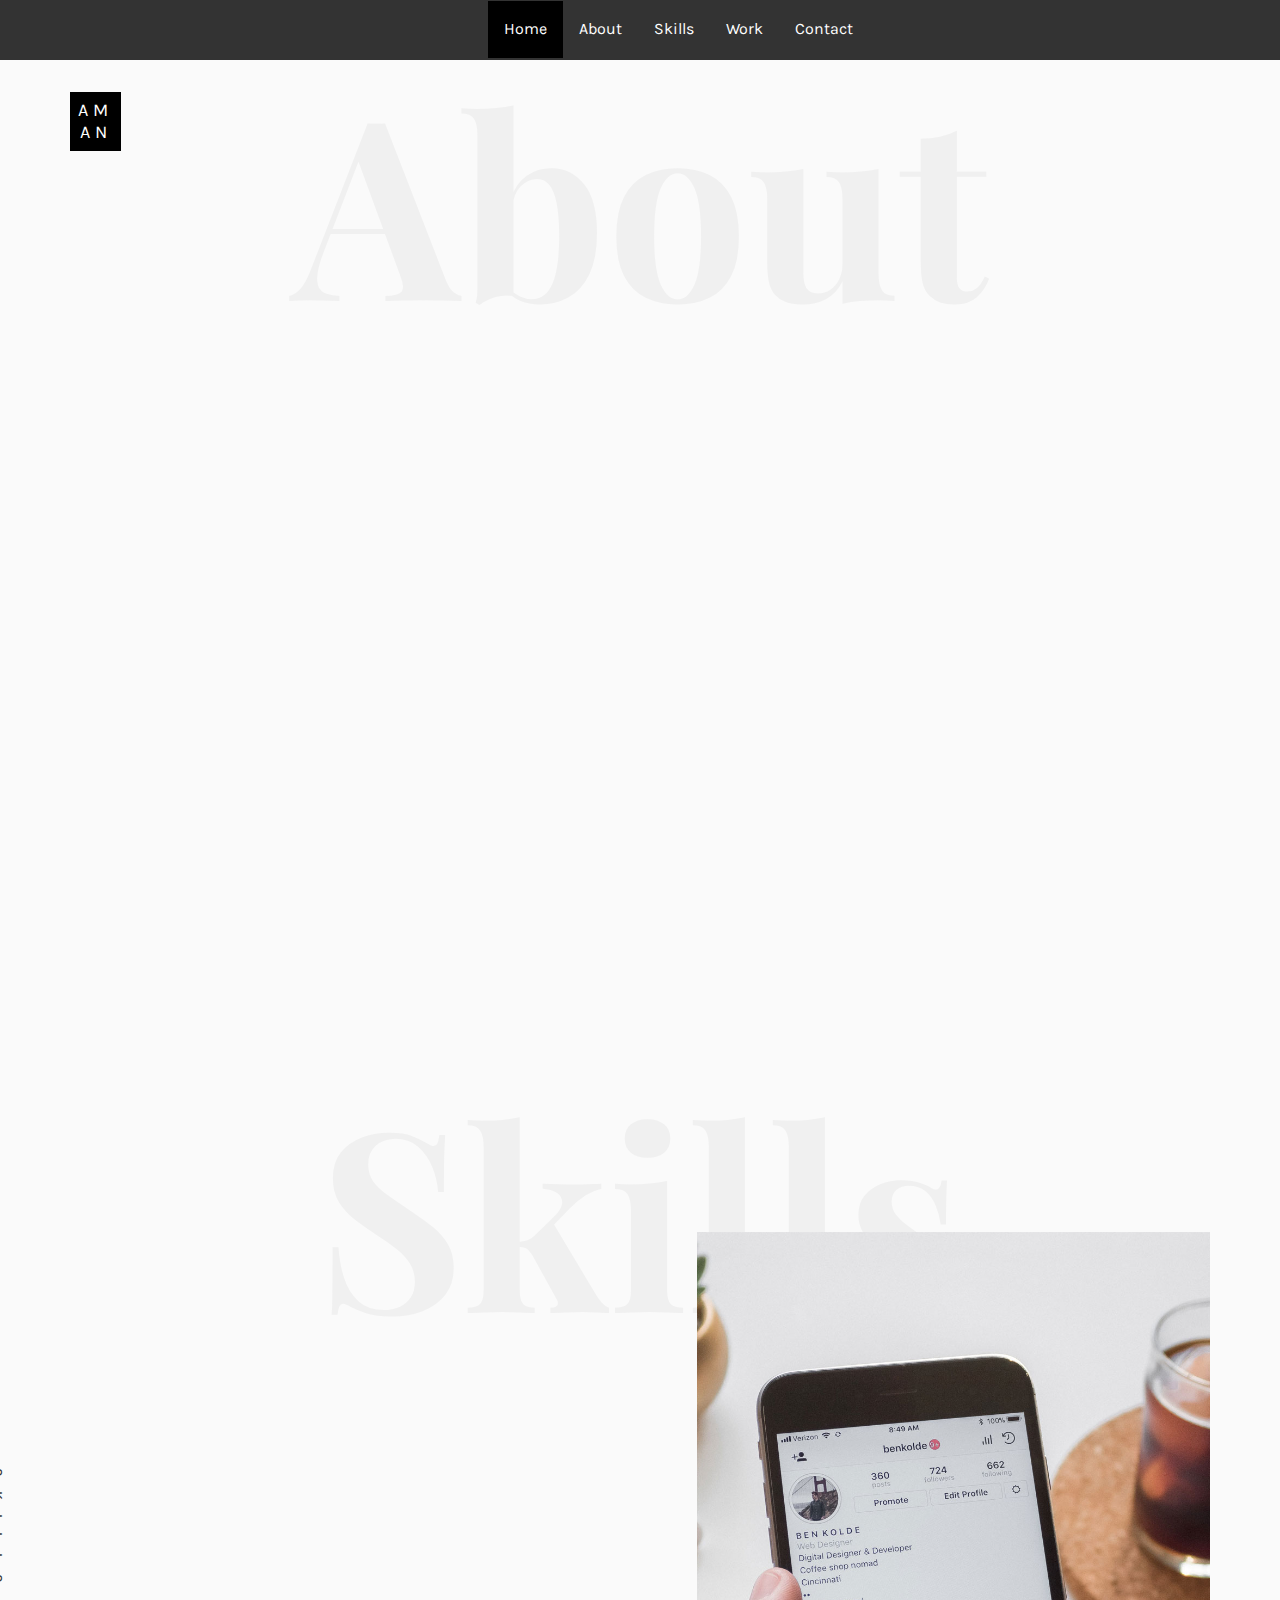
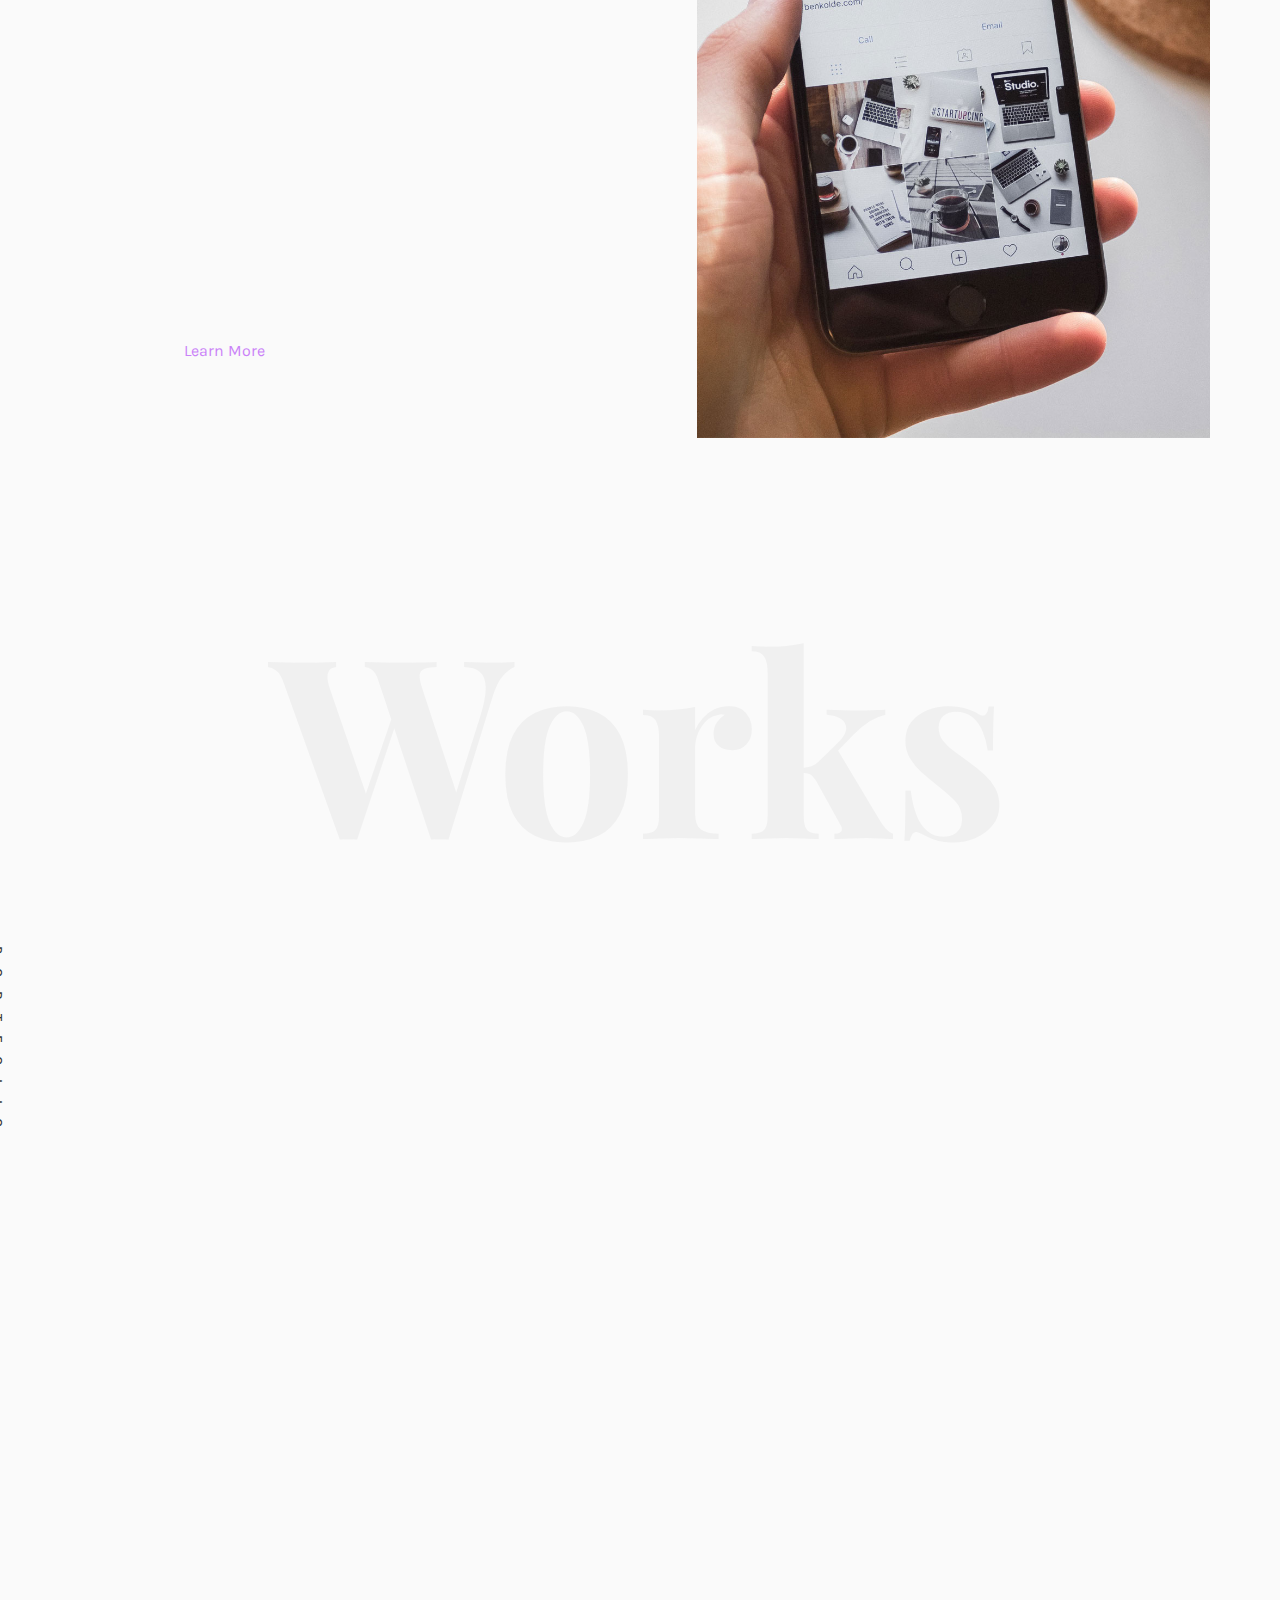
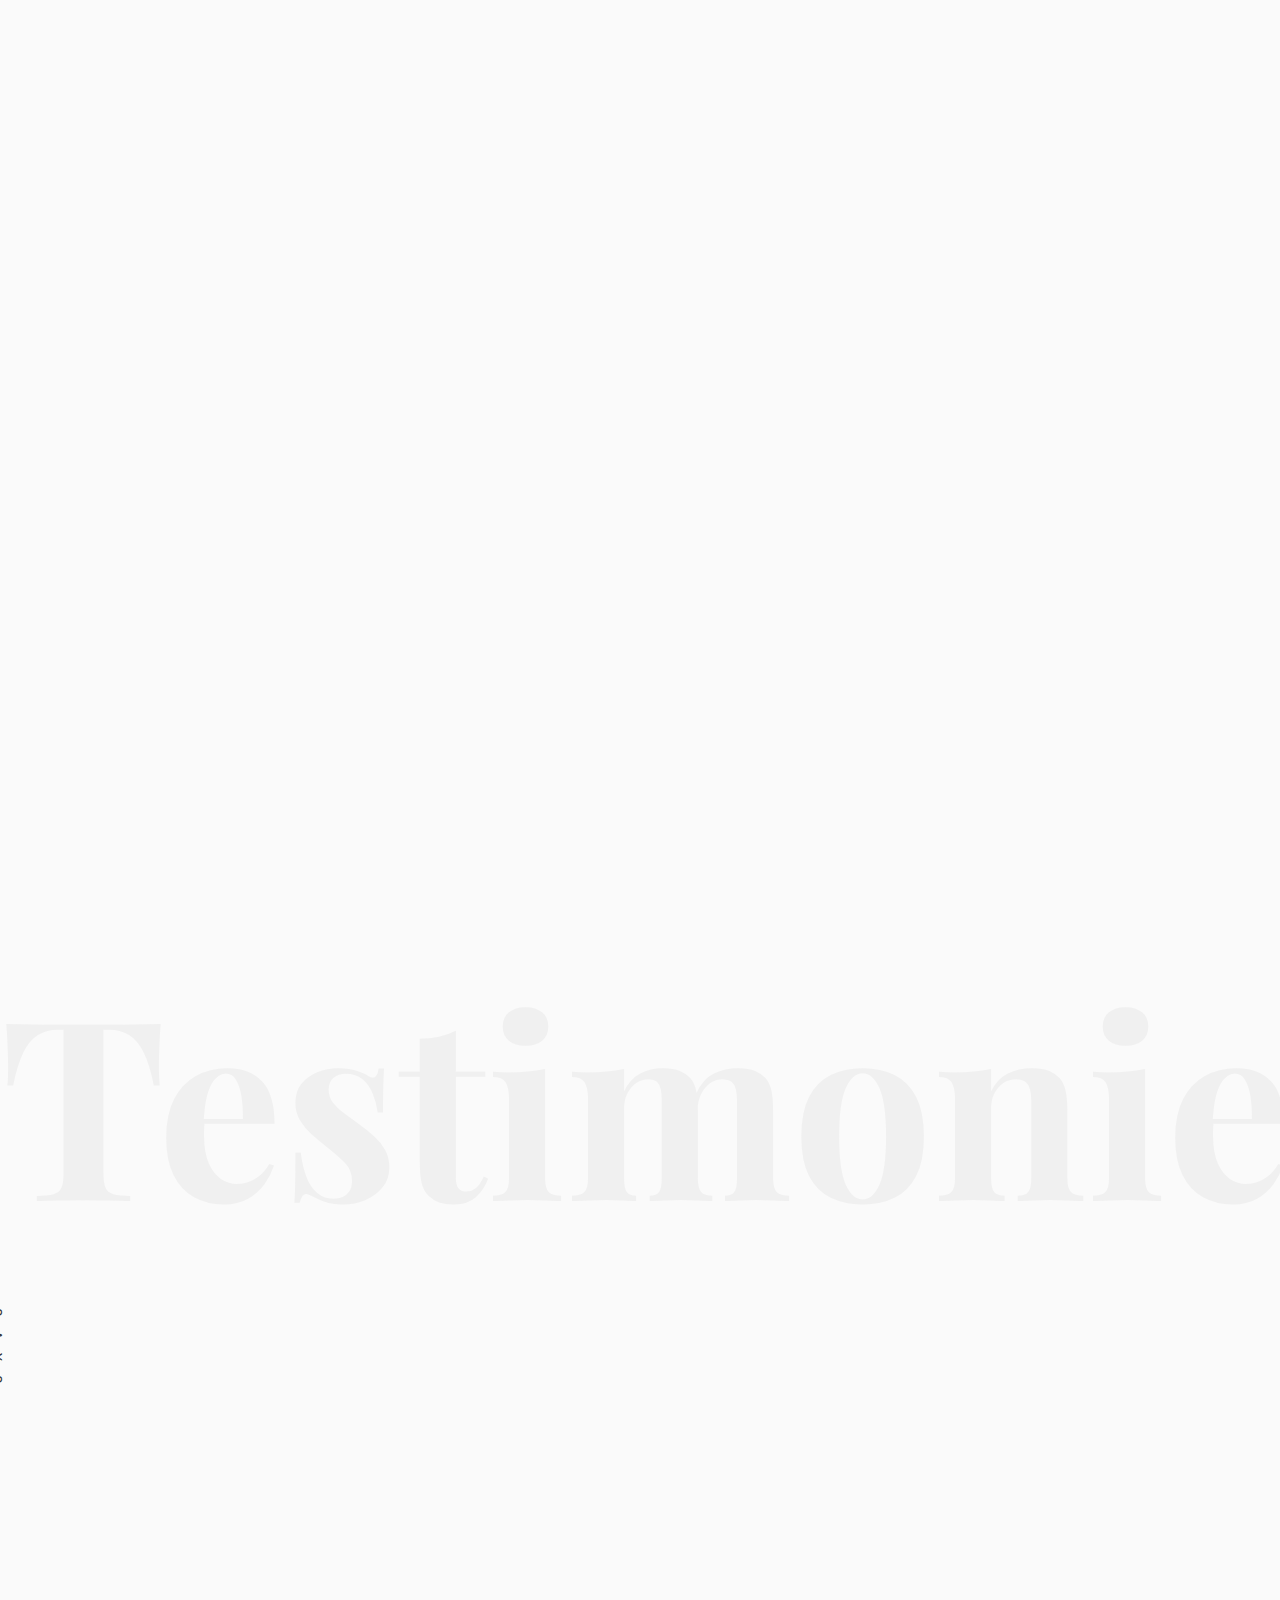
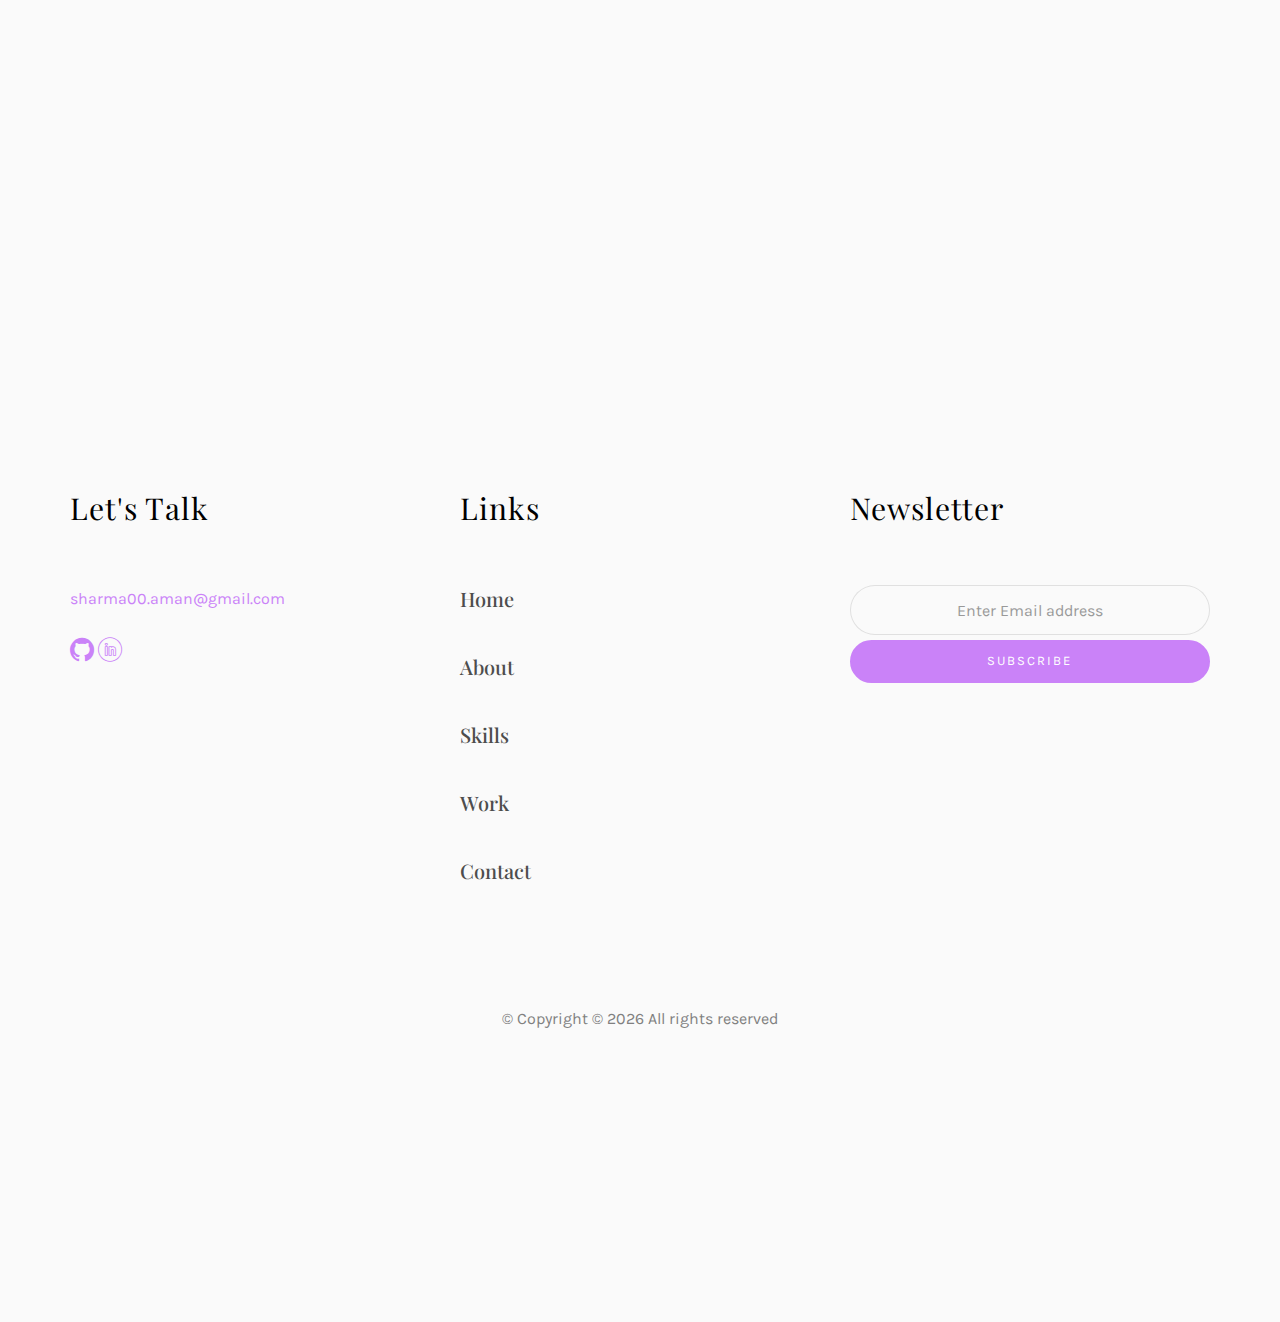
==== index.html @ b2b8a4a9 "Update index.html" ====
<!DOCTYPE HTML>
<html>

<head>
	<meta charset="utf-8">
	<meta http-equiv="X-UA-Compatible" content="IE=edge">
	<title>Amandeep Portfolio</title>
	<meta name="viewport" content="width=device-width, initial-scale=1">
	<meta name="description" content="" />
	<meta name="keywords" content="" />
	<meta name="author" content="" />

	<!-- Facebook and Twitter integration -->
	<meta property="og:title" content="" />
	<meta property="og:image" content="" />
	<meta property="og:url" content="" />
	<meta property="og:site_name" content="" />
	<meta property="og:description" content="" />
	<meta name="twitter:title" content="" />
	<meta name="twitter:image" content="" />
	<meta name="twitter:url" content="" />
	<meta name="twitter:card" content="" />

	<!-- Place favicon.ico and apple-touch-icon.png in the root directory -->
	<link rel="shortcut icon" href="favicon.ico">

	<link href="https://fonts.googleapis.com/css?family=Karla:400,700" rel="stylesheet">
	<link href="https://fonts.googleapis.com/css?family=Playfair+Display:400,400i,700" rel="stylesheet">

	<!-- Animate.css -->
	<link rel="stylesheet" href="css/animate.css">
	<!-- Icomoon Icon Fonts-->
	<link rel="stylesheet" href="css/icomoon.css">
	<!-- Bootstrap  -->
	<link rel="stylesheet" href="css/bootstrap.css">
	<!-- Owl Carousel -->
	<link rel="stylesheet" href="css/owl.carousel.min.css">
	<link rel="stylesheet" href="css/owl.theme.default.min.css">
	<!-- Magnific Popup -->
	<link rel="stylesheet" href="css/magnific-popup.css">

	<link rel="stylesheet" href="css/style.css">


	<!-- Modernizr JS -->
	<script src="js/modernizr-2.6.2.min.js"></script>
	<!-- FOR IE9 below -->
	<!--[if lt IE 9]>
	<script src="js/respond.min.js"></script>
	<![endif]-->

</head>

<body>

	<nav>
		<div>
			<div class="colorlib-table">
				<div class="row">
					<div class="col-md-12 navbar">
						<ul class="navigation">
							<li class="active-menu"><a href="index.html">Home</a></li>
							<li><a href="about.html">About</a></li>
							<li><a href="services.html">Skills</a></li>
							<li><a href="work.html">Work</a></li>
							<li><a href="contact.html">Contact</a></li>
						</ul>
					</div>
				</div>
			</div>
		</div>
	</nav>
	<div id="colorlib-main-nav" role="navigation">
		<a href="#" class="js-colorlib-nav-toggle colorlib-nav-toggle active"><i></i></a>
		<div class="js-fullheight colorlib-table">
			<div class="colorlib-table-cell js-fullheight">

				<div class="row">
					<div class="col-md-12">
						<ul>
							<li class="active"><a href="index.html">Home</a></li>
							<li><a href="#colorlib-about">About</a></li>
							<li><a href="#colorlib-services">Skills</a></li>
							<li><a href="work.html">Work</a></li>
							<li><a href="contact.html">Contact</a></li>
						</ul>
					</div>
				</div>
				<div class="row">
					<div class="col-md-12">
						<h2 class="head-title">Works</h2>
						<a href="images/work-1.jpg" class="gallery image-popup-link text-center"
							style="background-image: url(images/work-1.jpg);">
							<span><i class="icon-search3"></i></span>
						</a>
						<a href="images/work-2.jpg" class="gallery image-popup-link text-center"
							style="background-image: url(images/work-2.jpg);">
							<span><i class="icon-search3"></i></span>
						</a>
						<a href="images/work-3.jpg" class="gallery image-popup-link text-center"
							style="background-image: url(images/work-3.jpg);">
							<span><i class="icon-search3"></i></span>
						</a>
						<a href="images/work-4.jpg" class="gallery image-popup-link text-center"
							style="background-image: url(images/work-4.jpg);">
							<span><i class="icon-search3"></i></span>
						</a>
					</div>
				</div>
			</div>
		</div>
	</div>

	<div id="colorlib-page">
		<header>
			<div class="container">
				<div class="row">
					<div class="col-md-12">
						<div class="colorlib-navbar-brand">
							<a class="colorlib-logo logo" href="index.html"><span>Am</span><span>an</span></a>
						</div>
						<a href="#" class="js-colorlib-nav-toggle colorlib-nav-toggle burger"><i></i></a>
					</div>
				</div>
			</div>
		</header>
		<div id="colorlib-about">
			<div class="container">
				<div class="row text-center">
					<h2 class="bold">About</h2>
				</div>
				<div class="row">
					<div class="col-md-5 animate-box">
						<div class="owl-carousel3">
							<div class="item">
								<img class="img-responsive about-img" src="images/about.jpg"
									alt="html5 bootstrap template by colorlib.com">
							</div>
							<div class="item">
								<img class="img-responsive about-img" src="images/about-2.JPG"
									alt="html5 bootstrap template by colorlib.com">
							</div>
						</div>
					</div>
					<div class="col-md-6 col-md-push-1 animate-box">
						<div class="about-desc">
							<div class="owl-carousel3">
								<div class="item">
									<h2><span>Amandeep</span><span>Sharma</span></h2>
								</div>
								<div class="item">
									<h2><span>I'm</span><span>A Web Developer</span></h2>
								</div>
							</div>
							<div class="desc">
								<div class="rotate">
									<h2 class="heading">About</h2>
								</div>
								<p>Adaptive and experienced PHP Web Developer with a Diploma in Programming and Web
									Technology
									and Master’s degree in Computer Engineering and looking to enhance my professional
									experience
									with an IT company specializing in web development. Armed with a deep sense of
									responsibility
									and brave to take challenges. Always eager to learn new technologies and skills.
								</p>
								<p class="colorlib-social-icons">
									<a href="https://github.com/amandeepsharma28/"><i class="icon-github"></i></a>
									<a href="https://www.linkedin.com/in/amandeep-sharma-875b0b51/"><i
											class="icon-linkedin4"></i></a>
								</p>
								<p><a href="contact.html" class="btn btn-primary btn-outline">Contact Me!</a> <a
										href="images/Resume_Amandeep_Sharma_Portfolio_2.pdf"
										download="images/Resume_Amandeep_Sharma_Portfolio_2.pdf"
										class="btn btn-primary btn-outline">Download Resume!</a></p>
							</div>
							<div class="col-md-8 col-md-offset-2">
                                <div class="desc">
                                    <p class="read"><a href="about.html">Learn More</a>
                                    </p>
                                </div>
                            </div>
						</div>
					</div>
				</div>
			</div>
		</div>
		<div id="colorlib-services">
			<div class="container">
				<div class="row text-center">
					<h2 class="bold">Skills</h2>
				</div>
				<div class="row">
					<div class="col-md-12">
						<div class="services-flex">
							<div class="one-third">
								<div class="row">
									<div class="col-md-12 col-md-offset-0 animate-box intro-heading">
										<span>My Skills</span>
										<h2>Here Are Some of My Skills</h2>
									</div>
								</div>
								<div class="row">
									<div class="col-md-12">
										<div class="rotate">
											<h2 class="heading">Skills</h2>
										</div>
									</div>
									<div class="col-md-6">
										<div class="services animate-box">
											<h3>1 - Back End Development</h3>
											<ul>
												<li>PHP</li>
												<li>C#</li>
												<li>Java</li>
												<li>C++</li>
												<li>C</li>
											</ul>
										</div>
										<div class="services animate-box">
											<h3>3 - Restful API's</h3>
											<ul>
												<li>Node.js</li>
												<li>Spring Boot</li>
											</ul>
										</div>
									</div>
									<div class="col-md-6">
										<div class="services animate-box">
											<h3>2 - Front End Development</h3>
											<ul>
												<li>HTML5 / CSS3</li>
												<li>JS &amp; Jquery Startup</li>
												<li>AJAX</li>
												<li>React.js</li>
											</ul>

										</div>
										<div class="services animate-box">
											<h3>4 - Databases</h3>
											<ul>
												<li>MySQL</li>
												<li>Postgres</li>
												<li>PHPMyAdmin</li>
											</ul>
										</div>
									</div>
								</div>
								<div class="col-md-8 col-md-offset-2">
                                <div class="desc">
                                    <p class="read"><a href="services.html">Learn More</a>
                                    </p>
                                </div>
                            </div>
							</div>
							<div class="one-forth services-img"
								style="background-image: url(images/services-img-1.jpg);">
							</div>
						</div>
					</div>
				</div>
			</div>
		</div>

		<div id="colorlib-work">
			<div class="container">
				<div class="row text-center">
					<h2 class="bold">Works</h2>
				</div>
				<div class="row">
					<div class="col-md-12 col-md-offset-0 text-center animate-box intro-heading">
						<span>Portfolio</span>
						<h2>Done Projects</h2>
					</div>
				</div>
				<div class="row">
					<div class="col-md-12">
						<div class="rotate">
							<h2 class="heading">Portfolio</h2>
						</div>
					</div>
				</div>
				<div class="row">
					<div class="col-md-4">
						<div class="work-entry animate-box">
							<div style="height: 140px;">
								<span>Project 1</span>
								<h2 class="heading">Dating Site (PHP+JavaScript)</h2>
							</div>
							<a href="work1.html" class="work-img" style="background-image: url(images/work-1.jpg);">
							</a>
							<div class="col-md-12 col-md-offset-0">
								<div class="desc">
									<p>Soulmate is a Dating Site developed with PHP, JavaScript, HTML5 and CSS3 where a user can register to find a friend. PHPMyAdmin has been used to store the information of members. </p>
									<p class="read"><a href="work1.html">View details</a></p>
								</div>
							</div>
						</div>
					</div>
					<div class="col-md-4">
						<div class="work-entry animate-box">
							<div style="height: 140px;">
								<span>Project 2</span>
								<h2 class="heading">Pharmacy Management System (React.js+Spring Boot)</h2>
							</div>
							<a href="work2.html" class="work-img" style="background-image: url(images/work-2.jpg);">
							</a>
							<div class="col-md-12 col-md-offset-0">
								<div class="desc">
									<p>Pharmacy Management System is used to manage a pharmacy. It includes management
										of products, orders, users and generation of sales reports in a pharmacy. React.js was used to develop the front end of the system and Restful APIs was developed using Spring boot</p>
									<p class="read"><a href="work2.html">View Details</a></p>
								</div>
							</div>
						</div>
					</div>
					<div class="col-md-4">
						<div class="work-entry animate-box">
							<div style="height: 140px;">
								<span>Project 3</span>
								<h2 class="heading">Activity Tracker<br/>(React.js+Spring Boot)</h2>
							</div>
							<a href="work3.html" class="work-img" style="background-image: url(images/work-3.jpg);">
							</a>
							<div class="col-md-12 col-md-offset-0">
								<div class="desc">
									<p>Activity Tracker is developed with React.js(front end) and Spring Boot(Restful APIs).This project is used to track the daily activities of the user.</p>
									<p class="read"><a href="work3.html">View details</a></p>
								</div>
							</div>
						</div>
					</div>

				</div>
				<div class="row">
					<div class="col-md-4">
						<div class="work-entry animate-box">
							<div style="height: 140px;">
								<span>Project 4</span>
								<h2 class="heading">Weather Forecasting App <br/> (JavaScript)</h2>
							</div>
							<a href="work4.html" class="work-img" style="background-image: url(images/work-4.jpg);">
							</a>
							<div class="col-md-12 col-md-offset-0">
								<div class="desc">
									<p>Weather Report is a one page JavaScript application which displays the current weather and weather forecast for the
										next
										four days.</p>
									<p class="read"><a href="work4.html">View details</a></p>
								</div>
							</div>
						</div>
					</div>
					<div class="col-md-4">
						<div class="work-entry animate-box">
							<div style="height: 140px;">
								<span>Project 5</span>
								<h2 class="heading">Music app (React.js+Node.js)</h2>
							</div>
							<a href="work5.html" class="work-img" style="background-image: url(images/work-5.jpg);">
							</a>
							<div class="col-md-12 col-md-offset-0">
								<div class=" desc">
									<p>Rythmic is a React.js(front end) and Node.js(restful APIs) based musical application in which we can search the discogs database
										and
										add the tracks to our own playlist.</p>
									<p class="read"><a href="work5.html">View details</a></p>
								</div>
							</div>
						</div>
					</div>

				</div>

			</div>


			<div id="colorlib-testimony">
				<div class="container">
					<div class="row text-center">
						<h2 class="bold">Testimonies</h2>
					</div>
					<div class="row">
						<div class="col-md-12 col-md-offset-0 text-center animate-box intro-heading">
							<span>Testimonies</span>
							<h2>Professors and Peers Says</h2>
						</div>
					</div>
					<div class="row">
						<div class="col-md-12">
							<div class="rotate">
								<h2 class="heading">Says</h2>
							</div>
						</div>
					</div>
					<div class="row animate-box">
						<div class="owl-carousel">
							<div class="item">
								<div class="col-md-12 text-center">
									<div class="testimony">
										<blockquote>
											<p>"I was Amandeep's C# instructor at ISI college in 2019. She was an
												excellent
												student, and received one of the highest grades of any of the students I
												have ever taught. She is remarkably apt, organized, and hard-working.
												She
												follows detailed instructions with a precision that I have seldom seen
												in a
												student.
												I have no doubt that Amandeep would excel in nearly any employment
												scenario,
												and particularly in those that demand diligence and excellence.</p>
											<span>" &mdash; Braden Chevalier</span>
										</blockquote>
									</div>
								</div>
							</div>
							<div class="item">
								<div class="col-md-12 text-center">
									<div class="testimony">
										<blockquote>
											<p>"Your work is amazing and good.</p>
											<span>" &mdash; Rahul Andoria</span>
										</blockquote>
									</div>
								</div>
							</div>
						</div>
					</div>
				</div>
			</div>

			<footer>
				<div id="footer">
					<div class="container">
						<div class="row">
							<div class="col-md-4 col-pb-sm">
								<div class="row">
									<div class="col-md-10">
										<h2>Let's Talk</h2>
										<p></p>
										<p><a href="mailto:sharma00.aman@gmail.com">sharma00.aman@gmail.com</a></p>
										<p class="colorlib-social-icons">
											<a href="https://github.com/amandeepsharma28/"><i
													class="icon-github"></i></a>
											<a href="https://www.linkedin.com/in/amandeep-sharma-875b0b51/"><i
													class="icon-linkedin4"></i></a>
										</p>
									</div>
								</div>
							</div>
							<div class="col-md-4 col-pb-sm">
								<h2>Links</h2>
								<div class="f-entry">
									<a href="#" class="featured-img"
										style="background-image: url(images/img-1.jpg);"></a>
									<div class="desc">
										<h3><a href="index.html">Home</a></h3>
									</div>
								</div>
								<div class="f-entry">
									<a href="#" class="featured-img"
										style="background-image: url(images/img-2.jpg);"></a>
									<div class="desc">
										<h3><a href="about.html">About</a></h3>
									</div>
								</div>
								<div class="f-entry">
									<a href="#" class="featured-img"
										style="background-image: url(images/img-3.jpg);"></a>
									<div class="desc">
										<h3><a href="services.html">Skills</a></h3>
									</div>
								</div>
								<div class="f-entry">
									<a href="#" class="featured-img"
										style="background-image: url(images/img-3.jpg);"></a>
									<div class="desc">
										<h3><a href="work.html">Work</a></h3>
									</div>
								</div>
								<div class="f-entry">
									<a href="#" class="featured-img"
										style="background-image: url(images/img-3.jpg);"></a>
									<div class="desc">
										<h3><a href="contact.html">Contact</a></h3>
									</div>
								</div>
							</div>
							<div class="col-md-4 col-pb-sm">
								<h2>Newsletter</h2>
								<div class="subscribe text-center">
									<div class="form-group">
										<input type="text" class="form-control text-center"
											placeholder="Enter Email address">
										<input type="submit" value="Subscribe" class="btn btn-primary btn-custom">
									</div>
								</div>
							</div>
						</div>
						<div class="row">
							<div class="col-md-12 text-center">
								<p>
									&copy;
									<!-- Link back to Colorlib can't be removed. Template is licensed under CC BY 3.0. -->
									Copyright &copy;
									<script>document.write(new Date().getFullYear());</script> All rights reserved
									<!-- Link back to Colorlib can't be removed. Template is licensed under CC BY 3.0. -->
								</p>
							</div>
						</div>
					</div>
				</div>
			</footer>

		</div>

		<!-- jQuery -->
		<script src="js/jquery.min.js"></script>
		<!-- jQuery Easing -->
		<script src="js/jquery.easing.1.3.js"></script>
		<!-- Bootstrap -->
		<script src="js/bootstrap.min.js"></script>
		<!-- Waypoints -->
		<script src="js/jquery.waypoints.min.js"></script>
		<!-- Owl Carousel -->
		<script src="js/owl.carousel.min.js"></script>
		<!-- Magnific Popup -->
		<script src="js/jquery.magnific-popup.min.js"></script>
		<script src="js/magnific-popup-options.js"></script>

		<!-- Main JS (Do not remove) -->
		<script src="js/main.js"></script>

</body>

</html>
---- css/icomoon.css ----
@font-face {
  font-family: 'icomoon';
  src:  url('fonts/icomoon.eot?tmere9');
  src:  url('fonts/icomoon.eot?tmere9#iefix') format('embedded-opentype'),
    url('fonts/icomoon.ttf?tmere9') format('truetype'),
    url('fonts/icomoon.woff?tmere9') format('woff'),
    url('fonts/icomoon.svg?tmere9#icomoon') format('svg');
  font-weight: normal;
  font-style: normal;
}

[class^="icon-"], [class*=" icon-"] {
  /* use !important to prevent issues with browser extensions that change fonts */
  font-family: 'icomoon' !important;
  speak: none;
  font-style: normal;
  font-weight: normal;
  font-variant: normal;
  text-transform: none;
  line-height: 1;

  /* Better Font Rendering =========== */
  -webkit-font-smoothing: antialiased;
  -moz-osx-font-smoothing: grayscale;
}

.icon-activity:before {
  content: "\e900";
}
.icon-airplay:before {
  content: "\e901";
}
.icon-alert-circle:before {
  content: "\e902";
}
.icon-alert-octagon:before {
  content: "\e903";
}
.icon-alert-triangle:before {
  content: "\e904";
}
.icon-align-center:before {
  content: "\e905";
}
.icon-align-justify:before {
  content: "\e906";
}
.icon-align-left:before {
  content: "\e907";
}
.icon-align-right:before {
  content: "\e908";
}
.icon-anchor:before {
  content: "\e909";
}
.icon-aperture:before {
  content: "\e90a";
}
.icon-arrow-down3:before {
  content: "\e90b";
}
.icon-arrow-down-circle:before {
  content: "\e90c";
}
.icon-arrow-down-left3:before {
  content: "\e90d";
}
.icon-arrow-down-right3:before {
  content: "\e90e";
}
.icon-arrow-left3:before {
  content: "\e90f";
}
.icon-arrow-left-circle:before {
  content: "\e910";
}
.icon-arrow-right3:before {
  content: "\e911";
}
.icon-arrow-right-circle:before {
  content: "\e912";
}
.icon-arrow-up3:before {
  content: "\e913";
}
.icon-arrow-up-circle:before {
  content: "\e914";
}
.icon-arrow-up-left3:before {
  content: "\e915";
}
.icon-arrow-up-right3:before {
  content: "\e916";
}
.icon-at-sign:before {
  content: "\e917";
}
.icon-award:before {
  content: "\e918";
}
.icon-bar-chart:before {
  content: "\e919";
}
.icon-bar-chart-2:before {
  content: "\e91a";
}
.icon-battery:before {
  content: "\e91b";
}
.icon-battery-charging:before {
  content: "\e91c";
}
.icon-bell2:before {
  content: "\e91d";
}
.icon-bell-off:before {
  content: "\e91e";
}
.icon-bluetooth:before {
  content: "\e91f";
}
.icon-bold2:before {
  content: "\e920";
}
.icon-book2:before {
  content: "\e921";
}
.icon-book-open:before {
  content: "\e922";
}
.icon-bookmark2:before {
  content: "\e923";
}
.icon-box:before {
  content: "\e924";
}
.icon-briefcase2:before {
  content: "\e925";
}
.icon-calendar2:before {
  content: "\e926";
}
.icon-camera2:before {
  content: "\e927";
}
.icon-camera-off:before {
  content: "\e928";
}
.icon-cast:before {
  content: "\e929";
}
.icon-check:before {
  content: "\e92a";
}
.icon-check-circle:before {
  content: "\e92b";
}
.icon-check-square:before {
  content: "\e92c";
}
.icon-chevron-down:before {
  content: "\e92d";
}
.icon-chevron-left:before {
  content: "\e92e";
}
.icon-chevron-right:before {
  content: "\e92f";
}
.icon-chevron-up:before {
  content: "\e930";
}
.icon-chevrons-down:before {
  content: "\e931";
}
.icon-chevrons-left:before {
  content: "\e932";
}
.icon-chevrons-right:before {
  content: "\e933";
}
.icon-chevrons-up:before {
  content: "\e934";
}
.icon-chrome2:before {
  content: "\e935";
}
.icon-circle:before {
  content: "\e936";
}
.icon-clipboard2:before {
  content: "\e937";
}
.icon-clock3:before {
  content: "\e938";
}
.icon-cloud2:before {
  content: "\e939";
}
.icon-cloud-drizzle:before {
  content: "\e93a";
}
.icon-cloud-lightning:before {
  content: "\e93b";
}
.icon-cloud-off:before {
  content: "\e93c";
}
.icon-cloud-rain:before {
  content: "\e93d";
}
.icon-cloud-snow:before {
  content: "\e93e";
}
.icon-code:before {
  content: "\e93f";
}
.icon-codepen2:before {
  content: "\e940";
}
.icon-command2:before {
  content: "\e941";
}
.icon-compass3:before {
  content: "\e942";
}
.icon-copy2:before {
  content: "\e943";
}
.icon-corner-down-left:before {
  content: "\e944";
}
.icon-corner-down-right:before {
  content: "\e945";
}
.icon-corner-left-down:before {
  content: "\e946";
}
.icon-corner-left-up:before {
  content: "\e947";
}
.icon-corner-right-down:before {
  content: "\e948";
}
.icon-corner-right-up:before {
  content: "\e949";
}
.icon-corner-up-left:before {
  content: "\e94a";
}
.icon-corner-up-right:before {
  content: "\e94b";
}
.icon-cpu:before {
  content: "\e94c";
}
.icon-credit-card2:before {
  content: "\e94d";
}
.icon-crop2:before {
  content: "\e94e";
}
.icon-crosshair:before {
  content: "\e94f";
}
.icon-database2:before {
  content: "\e950";
}
.icon-delete:before {
  content: "\e951";
}
.icon-disc:before {
  content: "\e952";
}
.icon-dollar-sign:before {
  content: "\e953";
}
.icon-download4:before {
  content: "\e954";
}
.icon-download-cloud:before {
  content: "\e955";
}
.icon-droplet2:before {
  content: "\e956";
}
.icon-edit:before {
  content: "\e957";
}
.icon-edit-2:before {
  content: "\e958";
}
.icon-edit-3:before {
  content: "\e959";
}
.icon-external-link:before {
  content: "\e95a";
}
.icon-eye2:before {
  content: "\e95b";
}
.icon-eye-off:before {
  content: "\e95c";
}
.icon-facebook3:before {
  content: "\e95d";
}
.icon-fast-forward:before {
  content: "\e95e";
}
.icon-feather:before {
  content: "\e95f";
}
.icon-file:before {
  content: "\e960";
}
.icon-file-minus:before {
  content: "\e961";
}
.icon-file-plus:before {
  content: "\e962";
}
.icon-file-text3:before {
  content: "\e963";
}
.icon-film2:before {
  content: "\e964";
}
.icon-filter2:before {
  content: "\e965";
}
.icon-flag2:before {
  content: "\e966";
}
.icon-folder2:before {
  content: "\e967";
}
.icon-folder-minus2:before {
  content: "\e968";
}
.icon-folder-plus2:before {
  content: "\e969";
}
.icon-git-branch:before {
  content: "\e96a";
}
.icon-git-commit:before {
  content: "\e96b";
}
.icon-git-merge:before {
  content: "\e96c";
}
.icon-git-pull-request:before {
  content: "\e96d";
}
.icon-github2:before {
  content: "\e96e";
}
.icon-gitlab:before {
  content: "\e96f";
}
.icon-globe:before {
  content: "\e970";
}
.icon-grid:before {
  content: "\e971";
}
.icon-hard-drive:before {
  content: "\e972";
}
.icon-hash:before {
  content: "\e973";
}
.icon-headphones2:before {
  content: "\e974";
}
.icon-heart2:before {
  content: "\e975";
}
.icon-help-circle:before {
  content: "\e976";
}
.icon-home4:before {
  content: "\e977";
}
.icon-image2:before {
  content: "\e978";
}
.icon-inbox:before {
  content: "\e979";
}
.icon-info2:before {
  content: "\e97a";
}
.icon-instagram2:before {
  content: "\e97b";
}
.icon-italic2:before {
  content: "\e97c";
}
.icon-layers:before {
  content: "\e97d";
}
.icon-layout:before {
  content: "\e97e";
}
.icon-life-buoy:before {
  content: "\e97f";
}
.icon-link2:before {
  content: "\e980";
}
.icon-link-2:before {
  content: "\e981";
}
.icon-linkedin3:before {
  content: "\e982";
}
.icon-list3:before {
  content: "\e983";
}
.icon-loader:before {
  content: "\e984";
}
.icon-lock2:before {
  content: "\e985";
}
.icon-log-in:before {
  content: "\e986";
}
.icon-log-out:before {
  content: "\e987";
}
.icon-mail5:before {
  content: "\e988";
}
.icon-map3:before {
  content: "\e989";
}
.icon-map-pin:before {
  content: "\e98a";
}
.icon-maximize:before {
  content: "\e98b";
}
.icon-maximize-2:before {
  content: "\e98c";
}
.icon-menu5:before {
  content: "\e98d";
}
.icon-message-circle:before {
  content: "\e98e";
}
.icon-message-square:before {
  content: "\e98f";
}
.icon-mic2:before {
  content: "\e990";
}
.icon-mic-off:before {
  content: "\e991";
}
.icon-minimize:before {
  content: "\e992";
}
.icon-minimize-2:before {
  content: "\e993";
}
.icon-minus2:before {
  content: "\e994";
}
.icon-minus-circle:before {
  content: "\e995";
}
.icon-minus-square:before {
  content: "\e996";
}
.icon-monitor:before {
  content: "\e997";
}
.icon-moon:before {
  content: "\e998";
}
.icon-more-horizontal:before {
  content: "\e999";
}
.icon-more-vertical:before {
  content: "\e99a";
}
.icon-move:before {
  content: "\e99b";
}
.icon-music2:before {
  content: "\e99c";
}
.icon-navigation:before {
  content: "\e99d";
}
.icon-navigation-2:before {
  content: "\e99e";
}
.icon-octagon:before {
  content: "\e99f";
}
.icon-package:before {
  content: "\e9a0";
}
.icon-paperclip:before {
  content: "\e9a1";
}
.icon-pause3:before {
  content: "\e9a2";
}
.icon-pause-circle:before {
  content: "\e9a3";
}
.icon-percent:before {
  content: "\e9a4";
}
.icon-phone2:before {
  content: "\e9a5";
}
.icon-phone-call:before {
  content: "\e9a6";
}
.icon-phone-forwarded:before {
  content: "\e9a7";
}
.icon-phone-incoming:before {
  content: "\e9a8";
}
.icon-phone-missed:before {
  content: "\e9a9";
}
.icon-phone-off:before {
  content: "\e9aa";
}
.icon-phone-outgoing:before {
  content: "\e9ab";
}
.icon-pie-chart2:before {
  content: "\e9ac";
}
.icon-play4:before {
  content: "\e9ad";
}
.icon-play-circle:before {
  content: "\e9ae";
}
.icon-plus2:before {
  content: "\e9af";
}
.icon-plus-circle:before {
  content: "\e9b0";
}
.icon-plus-square:before {
  content: "\e9b1";
}
.icon-pocket:before {
  content: "\e9b2";
}
.icon-power2:before {
  content: "\e9b3";
}
.icon-printer2:before {
  content: "\e9b4";
}
.icon-radio:before {
  content: "\e9b5";
}
.icon-refresh-ccw:before {
  content: "\e9b6";
}
.icon-refresh-cw:before {
  content: "\e9b7";
}
.icon-repeat:before {
  content: "\e9b8";
}
.icon-rewind:before {
  content: "\e9b9";
}
.icon-rotate-ccw:before {
  content: "\e9ba";
}
.icon-rotate-cw:before {
  content: "\e9bb";
}
.icon-rss3:before {
  content: "\e9bc";
}
.icon-save:before {
  content: "\e9bd";
}
.icon-scissors2:before {
  content: "\e9be";
}
.icon-search2:before {
  content: "\e9bf";
}
.icon-send:before {
  content: "\e9c0";
}
.icon-server:before {
  content: "\e9c1";
}
.icon-settings:before {
  content: "\e9c2";
}
.icon-share3:before {
  content: "\e9c3";
}
.icon-share-2:before {
  content: "\e9c4";
}
.icon-shield2:before {
  content: "\e9c5";
}
.icon-shield-off:before {
  content: "\e9c6";
}
.icon-shopping-bag:before {
  content: "\e9c7";
}
.icon-shopping-cart:before {
  content: "\e9c8";
}
.icon-shuffle2:before {
  content: "\e9c9";
}
.icon-sidebar:before {
  content: "\e9ca";
}
.icon-skip-back:before {
  content: "\e9cb";
}
.icon-skip-forward:before {
  content: "\e9cc";
}
.icon-slack:before {
  content: "\e9cd";
}
.icon-slash:before {
  content: "\e9ce";
}
.icon-sliders:before {
  content: "\e9cf";
}
.icon-smartphone:before {
  content: "\e9d0";
}
.icon-speaker:before {
  content: "\e9d1";
}
.icon-square:before {
  content: "\e9d2";
}
.icon-star:before {
  content: "\e9d3";
}
.icon-stop-circle:before {
  content: "\e9d4";
}
.icon-sun2:before {
  content: "\e9d5";
}
.icon-sunrise:before {
  content: "\e9d6";
}
.icon-sunset:before {
  content: "\e9d7";
}
.icon-tablet2:before {
  content: "\e9d8";
}
.icon-tag:before {
  content: "\e9d9";
}
.icon-target2:before {
  content: "\e9da";
}
.icon-terminal2:before {
  content: "\e9db";
}
.icon-thermometer:before {
  content: "\e9dc";
}
.icon-thumbs-down:before {
  content: "\e9dd";
}
.icon-thumbs-up:before {
  content: "\e9de";
}
.icon-toggle-left:before {
  content: "\e9df";
}
.icon-toggle-right:before {
  content: "\e9e0";
}
.icon-trash:before {
  content: "\e9e1";
}
.icon-trash-2:before {
  content: "\e9e2";
}
.icon-trending-down:before {
  content: "\e9e3";
}
.icon-trending-up:before {
  content: "\e9e4";
}
.icon-triangle:before {
  content: "\e9e5";
}
.icon-truck2:before {
  content: "\e9e6";
}
.icon-tv2:before {
  content: "\e9e7";
}
.icon-twitter2:before {
  content: "\e9e8";
}
.icon-type:before {
  content: "\e9e9";
}
.icon-umbrella:before {
  content: "\e9ea";
}
.icon-underline2:before {
  content: "\e9eb";
}
.icon-unlock:before {
  content: "\e9ec";
}
.icon-upload4:before {
  content: "\e9ed";
}
.icon-upload-cloud:before {
  content: "\e9ee";
}
.icon-user2:before {
  content: "\e9ef";
}
.icon-user-check2:before {
  content: "\e9f0";
}
.icon-user-minus2:before {
  content: "\e9f1";
}
.icon-user-plus2:before {
  content: "\e9f2";
}
.icon-user-x:before {
  content: "\e9f3";
}
.icon-users2:before {
  content: "\e9f4";
}
.icon-video:before {
  content: "\e9f5";
}
.icon-video-off:before {
  content: "\e9f6";
}
.icon-voicemail:before {
  content: "\e9f7";
}
.icon-volume:before {
  content: "\e9f8";
}
.icon-volume-1:before {
  content: "\e9f9";
}
.icon-volume-2:before {
  content: "\e9fa";
}
.icon-volume-x:before {
  content: "\e9fb";
}
.icon-watch:before {
  content: "\e9fc";
}
.icon-wifi:before {
  content: "\e9fd";
}
.icon-wifi-off:before {
  content: "\e9fe";
}
.icon-wind:before {
  content: "\e9ff";
}
.icon-x:before {
  content: "\ea00";
}
.icon-x-circle:before {
  content: "\ea01";
}
.icon-x-square:before {
  content: "\ea02";
}
.icon-zap:before {
  content: "\ea03";
}
.icon-zap-off:before {
  content: "\ea04";
}
.icon-zoom-in2:before {
  content: "\ea05";
}
.icon-zoom-out2:before {
  content: "\ea06";
}
.icon-times:before {
  content: "\ea07";
}
.icon-tick:before {
  content: "\ea08";
}
.icon-plus3:before {
  content: "\ea09";
}
.icon-minus3:before {
  content: "\ea0a";
}
.icon-equals:before {
  content: "\ea0b";
}
.icon-divide:before {
  content: "\ea0c";
}
.icon-chevron-right2:before {
  content: "\ea0d";
}
.icon-chevron-left2:before {
  content: "\ea0e";
}
.icon-arrow-right-thick:before {
  content: "\ea0f";
}
.icon-arrow-left-thick:before {
  content: "\ea10";
}
.icon-th-small:before {
  content: "\ea11";
}
.icon-th-menu:before {
  content: "\ea12";
}
.icon-th-list:before {
  content: "\ea13";
}
.icon-th-large:before {
  content: "\ea14";
}
.icon-home5:before {
  content: "\ea15";
}
.icon-arrow-forward:before {
  content: "\ea16";
}
.icon-arrow-back:before {
  content: "\ea17";
}
.icon-rss4:before {
  content: "\ea18";
}
.icon-location3:before {
  content: "\ea19";
}
.icon-link3:before {
  content: "\ea1a";
}
.icon-image3:before {
  content: "\ea1b";
}
.icon-arrow-up-thick:before {
  content: "\ea1c";
}
.icon-arrow-down-thick:before {
  content: "\ea1d";
}
.icon-starburst:before {
  content: "\ea1e";
}
.icon-starburst-outline:before {
  content: "\ea1f";
}
.icon-star2:before {
  content: "\ea20";
}
.icon-flow-children:before {
  content: "\ea21";
}
.icon-export:before {
  content: "\ea22";
}
.icon-delete2:before {
  content: "\ea23";
}
.icon-delete-outline:before {
  content: "\ea24";
}
.icon-cloud-storage:before {
  content: "\ea25";
}
.icon-wi-fi:before {
  content: "\ea26";
}
.icon-heart3:before {
  content: "\ea27";
}
.icon-flash:before {
  content: "\ea28";
}
.icon-cancel:before {
  content: "\ea29";
}
.icon-backspace:before {
  content: "\ea2a";
}
.icon-attachment2:before {
  content: "\ea2b";
}
.icon-arrow-move:before {
  content: "\ea2c";
}
.icon-warning2:before {
  content: "\ea2d";
}
.icon-user3:before {
  content: "\ea2e";
}
.icon-radar:before {
  content: "\ea2f";
}
.icon-lock-open:before {
  content: "\ea30";
}
.icon-lock-closed:before {
  content: "\ea31";
}
.icon-location-arrow:before {
  content: "\ea32";
}
.icon-info3:before {
  content: "\ea33";
}
.icon-user-delete:before {
  content: "\ea34";
}
.icon-user-add:before {
  content: "\ea35";
}
.icon-media-pause:before {
  content: "\ea36";
}
.icon-group:before {
  content: "\ea37";
}
.icon-chart-pie:before {
  content: "\ea38";
}
.icon-chart-line:before {
  content: "\ea39";
}
.icon-chart-bar:before {
  content: "\ea3a";
}
.icon-chart-area:before {
  content: "\ea3b";
}
.icon-video2:before {
  content: "\ea3c";
}
.icon-point-of-interest:before {
  content: "\ea3d";
}
.icon-infinity:before {
  content: "\ea3e";
}
.icon-globe2:before {
  content: "\ea3f";
}
.icon-eye3:before {
  content: "\ea40";
}
.icon-cog2:before {
  content: "\ea41";
}
.icon-camera3:before {
  content: "\ea42";
}
.icon-upload5:before {
  content: "\ea43";
}
.icon-scissors3:before {
  content: "\ea44";
}
.icon-refresh:before {
  content: "\ea45";
}
.icon-pin:before {
  content: "\ea46";
}
.icon-key3:before {
  content: "\ea47";
}
.icon-info-large:before {
  content: "\ea48";
}
.icon-eject2:before {
  content: "\ea49";
}
.icon-download5:before {
  content: "\ea4a";
}
.icon-zoom:before {
  content: "\ea4b";
}
.icon-zoom-out3:before {
  content: "\ea4c";
}
.icon-zoom-in3:before {
  content: "\ea4d";
}
.icon-sort-numerically:before {
  content: "\ea4e";
}
.icon-sort-alphabetically:before {
  content: "\ea4f";
}
.icon-input-checked:before {
  content: "\ea50";
}
.icon-calender:before {
  content: "\ea51";
}
.icon-world:before {
  content: "\ea52";
}
.icon-notes:before {
  content: "\ea53";
}
.icon-code2:before {
  content: "\ea54";
}
.icon-arrow-sync:before {
  content: "\ea55";
}
.icon-arrow-shuffle:before {
  content: "\ea56";
}
.icon-arrow-repeat:before {
  content: "\ea57";
}
.icon-arrow-minimise:before {
  content: "\ea58";
}
.icon-arrow-maximise:before {
  content: "\ea59";
}
.icon-arrow-loop:before {
  content: "\ea5a";
}
.icon-anchor2:before {
  content: "\ea5b";
}
.icon-spanner:before {
  content: "\ea5c";
}
.icon-puzzle:before {
  content: "\ea5d";
}
.icon-power3:before {
  content: "\ea5e";
}
.icon-plane:before {
  content: "\ea5f";
}
.icon-pi:before {
  content: "\ea60";
}
.icon-phone3:before {
  content: "\ea61";
}
.icon-microphone:before {
  content: "\ea62";
}
.icon-media-rewind:before {
  content: "\ea63";
}
.icon-flag3:before {
  content: "\ea64";
}
.icon-adjust-brightness:before {
  content: "\ea65";
}
.icon-waves:before {
  content: "\ea66";
}
.icon-social-twitter:before {
  content: "\ea67";
}
.icon-social-facebook:before {
  content: "\ea68";
}
.icon-social-dribbble:before {
  content: "\ea69";
}
.icon-media-stop:before {
  content: "\ea6a";
}
.icon-media-record:before {
  content: "\ea6b";
}
.icon-media-play:before {
  content: "\ea6c";
}
.icon-media-fast-forward:before {
  content: "\ea6d";
}
.icon-media-eject:before {
  content: "\ea6e";
}
.icon-social-vimeo:before {
  content: "\ea6f";
}
.icon-social-tumbler:before {
  content: "\ea70";
}
.icon-social-skype:before {
  content: "\ea71";
}
.icon-social-pinterest:before {
  content: "\ea72";
}
.icon-social-linkedin:before {
  content: "\ea73";
}
.icon-social-last-fm:before {
  content: "\ea74";
}
.icon-social-github:before {
  content: "\ea75";
}
.icon-social-flickr:before {
  content: "\ea76";
}
.icon-at:before {
  content: "\ea77";
}
.icon-times-outline:before {
  content: "\ea78";
}
.icon-plus-outline:before {
  content: "\ea79";
}
.icon-minus-outline:before {
  content: "\ea7a";
}
.icon-tick-outline:before {
  content: "\ea7b";
}
.icon-th-large-outline:before {
  content: "\ea7c";
}
.icon-equals-outline:before {
  content: "\ea7d";
}
.icon-divide-outline:before {
  content: "\ea7e";
}
.icon-chevron-right-outline:before {
  content: "\ea7f";
}
.icon-chevron-left-outline:before {
  content: "\ea80";
}
.icon-arrow-right-outline:before {
  content: "\ea81";
}
.icon-arrow-left-outline:before {
  content: "\ea82";
}
.icon-th-small-outline:before {
  content: "\ea83";
}
.icon-th-menu-outline:before {
  content: "\ea84";
}
.icon-th-list-outline:before {
  content: "\ea85";
}
.icon-news:before {
  content: "\ea86";
}
.icon-home-outline:before {
  content: "\ea87";
}
.icon-arrow-up-outline:before {
  content: "\ea88";
}
.icon-arrow-forward-outline:before {
  content: "\ea89";
}
.icon-arrow-down-outline:before {
  content: "\ea8a";
}
.icon-arrow-back-outline:before {
  content: "\ea8b";
}
.icon-trash2:before {
  content: "\ea8c";
}
.icon-rss-outline:before {
  content: "\ea8d";
}
.icon-message:before {
  content: "\ea8e";
}
.icon-location-outline:before {
  content: "\ea8f";
}
.icon-link-outline:before {
  content: "\ea90";
}
.icon-image-outline:before {
  content: "\ea91";
}
.icon-export-outline:before {
  content: "\ea92";
}
.icon-cross2:before {
  content: "\ea93";
}
.icon-wi-fi-outline:before {
  content: "\ea94";
}
.icon-star-outline:before {
  content: "\ea95";
}
.icon-media-pause-outline:before {
  content: "\ea96";
}
.icon-mail6:before {
  content: "\ea97";
}
.icon-heart-outline:before {
  content: "\ea98";
}
.icon-flash-outline:before {
  content: "\ea99";
}
.icon-cancel-outline:before {
  content: "\ea9a";
}
.icon-beaker:before {
  content: "\ea9b";
}
.icon-arrow-move-outline:before {
  content: "\ea9c";
}
.icon-watch2:before {
  content: "\ea9d";
}
.icon-warning-outline:before {
  content: "\ea9e";
}
.icon-time:before {
  content: "\ea9f";
}
.icon-radar-outline:before {
  content: "\eaa0";
}
.icon-lock-open-outline:before {
  content: "\eaa1";
}
.icon-location-arrow-outline:before {
  content: "\eaa2";
}
.icon-info-outline:before {
  content: "\eaa3";
}
.icon-backspace-outline:before {
  content: "\eaa4";
}
.icon-attachment-outline:before {
  content: "\eaa5";
}
.icon-user-outline:before {
  content: "\eaa6";
}
.icon-user-delete-outline:before {
  content: "\eaa7";
}
.icon-user-add-outline:before {
  content: "\eaa8";
}
.icon-lock-closed-outline:before {
  content: "\eaa9";
}
.icon-group-outline:before {
  content: "\eaaa";
}
.icon-chart-pie-outline:before {
  content: "\eaab";
}
.icon-chart-line-outline:before {
  content: "\eaac";
}
.icon-chart-bar-outline:before {
  content: "\eaad";
}
.icon-chart-area-outline:before {
  content: "\eaae";
}
.icon-video-outline:before {
  content: "\eaaf";
}
.icon-point-of-interest-outline:before {
  content: "\eab0";
}
.icon-map4:before {
  content: "\eab1";
}
.icon-key-outline:before {
  content: "\eab2";
}
.icon-infinity-outline:before {
  content: "\eab3";
}
.icon-globe-outline:before {
  content: "\eab4";
}
.icon-eye-outline:before {
  content: "\eab5";
}
.icon-cog-outline:before {
  content: "\eab6";
}
.icon-camera-outline:before {
  content: "\eab7";
}
.icon-upload-outline:before {
  content: "\eab8";
}
.icon-support:before {
  content: "\eab9";
}
.icon-scissors-outline:before {
  content: "\eaba";
}
.icon-refresh-outline:before {
  content: "\eabb";
}
.icon-info-large-outline:before {
  content: "\eabc";
}
.icon-eject-outline:before {
  content: "\eabd";
}
.icon-download-outline:before {
  content: "\eabe";
}
.icon-battery-mid:before {
  content: "\eabf";
}
.icon-battery-low:before {
  content: "\eac0";
}
.icon-battery-high:before {
  content: "\eac1";
}
.icon-zoom-outline:before {
  content: "\eac2";
}
.icon-zoom-out-outline:before {
  content: "\eac3";
}
.icon-zoom-in-outline:before {
  content: "\eac4";
}
.icon-tag2:before {
  content: "\eac5";
}
.icon-tabs-outline:before {
  content: "\eac6";
}
.icon-pin-outline:before {
  content: "\eac7";
}
.icon-message-typing:before {
  content: "\eac8";
}
.icon-directions:before {
  content: "\eac9";
}
.icon-battery-full:before {
  content: "\eaca";
}
.icon-battery-charge:before {
  content: "\eacb";
}
.icon-pipette:before {
  content: "\eacc";
}
.icon-pencil3:before {
  content: "\eacd";
}
.icon-folder3:before {
  content: "\eace";
}
.icon-folder-delete:before {
  content: "\eacf";
}
.icon-folder-add:before {
  content: "\ead0";
}
.icon-edit2:before {
  content: "\ead1";
}
.icon-document:before {
  content: "\ead2";
}
.icon-document-delete:before {
  content: "\ead3";
}
.icon-document-add:before {
  content: "\ead4";
}
.icon-brush:before {
  content: "\ead5";
}
.icon-thumbs-up2:before {
  content: "\ead6";
}
.icon-thumbs-down2:before {
  content: "\ead7";
}
.icon-pen2:before {
  content: "\ead8";
}
.icon-sort-numerically-outline:before {
  content: "\ead9";
}
.icon-sort-alphabetically-outline:before {
  content: "\eada";
}
.icon-social-last-fm-circular:before {
  content: "\eadb";
}
.icon-social-github-circular:before {
  content: "\eadc";
}
.icon-compass4:before {
  content: "\eadd";
}
.icon-bookmark3:before {
  content: "\eade";
}
.icon-input-checked-outline:before {
  content: "\eadf";
}
.icon-code-outline:before {
  content: "\eae0";
}
.icon-calender-outline:before {
  content: "\eae1";
}
.icon-business-card:before {
  content: "\eae2";
}
.icon-arrow-up4:before {
  content: "\eae3";
}
.icon-arrow-sync-outline:before {
  content: "\eae4";
}
.icon-arrow-right4:before {
  content: "\eae5";
}
.icon-arrow-repeat-outline:before {
  content: "\eae6";
}
.icon-arrow-loop-outline:before {
  content: "\eae7";
}
.icon-arrow-left4:before {
  content: "\eae8";
}
.icon-flow-switch:before {
  content: "\eae9";
}
.icon-flow-parallel:before {
  content: "\eaea";
}
.icon-flow-merge:before {
  content: "\eaeb";
}
.icon-document-text:before {
  content: "\eaec";
}
.icon-clipboard3:before {
  content: "\eaed";
}
.icon-calculator2:before {
  content: "\eaee";
}
.icon-arrow-minimise-outline:before {
  content: "\eaef";
}
.icon-arrow-maximise-outline:before {
  content: "\eaf0";
}
.icon-arrow-down4:before {
  content: "\eaf1";
}
.icon-gift2:before {
  content: "\eaf2";
}
.icon-film3:before {
  content: "\eaf3";
}
.icon-database3:before {
  content: "\eaf4";
}
.icon-bell3:before {
  content: "\eaf5";
}
.icon-anchor-outline:before {
  content: "\eaf6";
}
.icon-adjust-contrast:before {
  content: "\eaf7";
}
.icon-world-outline:before {
  content: "\eaf8";
}
.icon-shopping-bag2:before {
  content: "\eaf9";
}
.icon-power-outline:before {
  content: "\eafa";
}
.icon-notes-outline:before {
  content: "\eafb";
}
.icon-device-tablet:before {
  content: "\eafc";
}
.icon-device-phone:before {
  content: "\eafd";
}
.icon-device-laptop:before {
  content: "\eafe";
}
.icon-device-desktop:before {
  content: "\eaff";
}
.icon-briefcase3:before {
  content: "\eb00";
}
.icon-stopwatch2:before {
  content: "\eb01";
}
.icon-spanner-outline:before {
  content: "\eb02";
}
.icon-puzzle-outline:before {
  content: "\eb03";
}
.icon-printer3:before {
  content: "\eb04";
}
.icon-pi-outline:before {
  content: "\eb05";
}
.icon-lightbulb:before {
  content: "\eb06";
}
.icon-flag-outline:before {
  content: "\eb07";
}
.icon-contacts:before {
  content: "\eb08";
}
.icon-archive:before {
  content: "\eb09";
}
.icon-weather-stormy:before {
  content: "\eb0a";
}
.icon-weather-shower:before {
  content: "\eb0b";
}
.icon-weather-partly-sunny:before {
  content: "\eb0c";
}
.icon-weather-downpour:before {
  content: "\eb0d";
}
.icon-weather-cloudy:before {
  content: "\eb0e";
}
.icon-plane-outline:before {
  content: "\eb0f";
}
.icon-phone-outline:before {
  content: "\eb10";
}
.icon-microphone-outline:before {
  content: "\eb11";
}
.icon-weather-windy:before {
  content: "\eb12";
}
.icon-weather-windy-cloudy:before {
  content: "\eb13";
}
.icon-weather-sunny:before {
  content: "\eb14";
}
.icon-weather-snow:before {
  content: "\eb15";
}
.icon-weather-night:before {
  content: "\eb16";
}
.icon-media-stop-outline:before {
  content: "\eb17";
}
.icon-media-rewind-outline:before {
  content: "\eb18";
}
.icon-media-record-outline:before {
  content: "\eb19";
}
.icon-media-play-outline:before {
  content: "\eb1a";
}
.icon-media-fast-forward-outline:before {
  content: "\eb1b";
}
.icon-media-eject-outline:before {
  content: "\eb1c";
}
.icon-wine:before {
  content: "\eb1d";
}
.icon-waves-outline:before {
  content: "\eb1e";
}
.icon-ticket2:before {
  content: "\eb1f";
}
.icon-tags:before {
  content: "\eb20";
}
.icon-plug:before {
  content: "\eb21";
}
.icon-headphones3:before {
  content: "\eb22";
}
.icon-credit-card3:before {
  content: "\eb23";
}
.icon-coffee:before {
  content: "\eb24";
}
.icon-book3:before {
  content: "\eb25";
}
.icon-beer:before {
  content: "\eb26";
}
.icon-volume2:before {
  content: "\eb27";
}
.icon-volume-up:before {
  content: "\eb28";
}
.icon-volume-mute3:before {
  content: "\eb29";
}
.icon-volume-down:before {
  content: "\eb2a";
}
.icon-social-vimeo-circular:before {
  content: "\eb2b";
}
.icon-social-twitter-circular:before {
  content: "\eb2c";
}
.icon-social-pinterest-circular:before {
  content: "\eb2d";
}
.icon-social-linkedin-circular:before {
  content: "\eb2e";
}
.icon-social-facebook-circular:before {
  content: "\eb2f";
}
.icon-social-dribbble-circular:before {
  content: "\eb30";
}
.icon-tree2:before {
  content: "\eb31";
}
.icon-thermometer2:before {
  content: "\eb32";
}
.icon-social-tumbler-circular:before {
  content: "\eb33";
}
.icon-social-skype-outline:before {
  content: "\eb34";
}
.icon-social-flickr-circular:before {
  content: "\eb35";
}
.icon-social-at-circular:before {
  content: "\eb36";
}
.icon-shopping-cart2:before {
  content: "\eb37";
}
.icon-messages:before {
  content: "\eb38";
}
.icon-leaf2:before {
  content: "\eb39";
}
.icon-feather2:before {
  content: "\eb3a";
}
.icon-box2:before {
  content: "\eb3b";
}
.icon-write:before {
  content: "\eb3c";
}
.icon-clock4:before {
  content: "\eb3d";
}
.icon-reply2:before {
  content: "\eb3e";
}
.icon-reply-all:before {
  content: "\eb3f";
}
.icon-forward4:before {
  content: "\eb40";
}
.icon-flag4:before {
  content: "\eb41";
}
.icon-search3:before {
  content: "\eb42";
}
.icon-trash3:before {
  content: "\eb43";
}
.icon-envelope:before {
  content: "\eb44";
}
.icon-bubble3:before {
  content: "\eb45";
}
.icon-bubbles5:before {
  content: "\eb46";
}
.icon-user4:before {
  content: "\eb47";
}
.icon-users3:before {
  content: "\eb48";
}
.icon-cloud3:before {
  content: "\eb49";
}
.icon-download6:before {
  content: "\eb4a";
}
.icon-upload6:before {
  content: "\eb4b";
}
.icon-rain:before {
  content: "\eb4c";
}
.icon-sun3:before {
  content: "\eb4d";
}
.icon-moon2:before {
  content: "\eb4e";
}
.icon-bell4:before {
  content: "\eb4f";
}
.icon-folder4:before {
  content: "\eb50";
}
.icon-pin2:before {
  content: "\eb51";
}
.icon-sound:before {
  content: "\eb52";
}
.icon-microphone2:before {
  content: "\eb53";
}
.icon-camera4:before {
  content: "\eb54";
}
.icon-image4:before {
  content: "\eb55";
}
.icon-cog3:before {
  content: "\eb56";
}
.icon-calendar3:before {
  content: "\eb57";
}
.icon-book4:before {
  content: "\eb58";
}
.icon-map-marker:before {
  content: "\eb59";
}
.icon-store:before {
  content: "\eb5a";
}
.icon-support2:before {
  content: "\eb5b";
}
.icon-tag3:before {
  content: "\eb5c";
}
.icon-heart4:before {
  content: "\eb5d";
}
.icon-video-camera2:before {
  content: "\eb5e";
}
.icon-trophy2:before {
  content: "\eb5f";
}
.icon-cart2:before {
  content: "\eb60";
}
.icon-eye4:before {
  content: "\eb61";
}
.icon-cancel2:before {
  content: "\eb62";
}
.icon-chart:before {
  content: "\eb63";
}
.icon-target3:before {
  content: "\eb64";
}
.icon-printer4:before {
  content: "\eb65";
}
.icon-location4:before {
  content: "\eb66";
}
.icon-bookmark4:before {
  content: "\eb67";
}
.icon-monitor2:before {
  content: "\eb68";
}
.icon-cross3:before {
  content: "\eb69";
}
.icon-plus4:before {
  content: "\eb6a";
}
.icon-left:before {
  content: "\eb6b";
}
.icon-up:before {
  content: "\eb6c";
}
.icon-browser:before {
  content: "\eb6d";
}
.icon-windows2:before {
  content: "\eb6e";
}
.icon-switch2:before {
  content: "\eb6f";
}
.icon-dashboard:before {
  content: "\eb70";
}
.icon-play5:before {
  content: "\eb71";
}
.icon-fast-forward2:before {
  content: "\eb72";
}
.icon-next3:before {
  content: "\eb73";
}
.icon-refresh2:before {
  content: "\eb74";
}
.icon-film4:before {
  content: "\eb75";
}
.icon-home6:before {
  content: "\eb76";
}
.icon-home:before {
  content: "\eb77";
}
.icon-home2:before {
  content: "\eb78";
}
.icon-home3:before {
  content: "\eb79";
}
.icon-office:before {
  content: "\eb7a";
}
.icon-newspaper:before {
  content: "\eb7b";
}
.icon-pencil:before {
  content: "\eb7c";
}
.icon-pencil2:before {
  content: "\eb7d";
}
.icon-quill:before {
  content: "\eb7e";
}
.icon-pen:before {
  content: "\eb7f";
}
.icon-blog:before {
  content: "\eb80";
}
.icon-eyedropper:before {
  content: "\eb81";
}
.icon-droplet:before {
  content: "\eb82";
}
.icon-paint-format:before {
  content: "\eb83";
}
.icon-image:before {
  content: "\eb84";
}
.icon-images:before {
  content: "\eb85";
}
.icon-camera:before {
  content: "\eb86";
}
.icon-headphones:before {
  content: "\eb87";
}
.icon-music:before {
  content: "\eb88";
}
.icon-play:before {
  content: "\eb89";
}
.icon-film:before {
  content: "\eb8a";
}
.icon-video-camera:before {
  content: "\eb8b";
}
.icon-dice:before {
  content: "\eb8c";
}
.icon-pacman:before {
  content: "\eb8d";
}
.icon-spades:before {
  content: "\eb8e";
}
.icon-clubs:before {
  content: "\eb8f";
}
.icon-diamonds:before {
  content: "\eb90";
}
.icon-bullhorn:before {
  content: "\eb91";
}
.icon-connection:before {
  content: "\eb92";
}
.icon-podcast:before {
  content: "\eb93";
}
.icon-feed:before {
  content: "\eb94";
}
.icon-mic:before {
  content: "\eb95";
}
.icon-book:before {
  content: "\eb96";
}
.icon-books:before {
  content: "\eb97";
}
.icon-library:before {
  content: "\eb98";
}
.icon-file-text:before {
  content: "\eb99";
}
.icon-profile:before {
  content: "\eb9a";
}
.icon-file-empty:before {
  content: "\eb9b";
}
.icon-files-empty:before {
  content: "\eb9c";
}
.icon-file-text2:before {
  content: "\eb9d";
}
.icon-file-picture:before {
  content: "\eb9e";
}
.icon-file-music:before {
  content: "\eb9f";
}
.icon-file-play:before {
  content: "\eba0";
}
.icon-file-video:before {
  content: "\eba1";
}
.icon-file-zip:before {
  content: "\eba2";
}
.icon-copy:before {
  content: "\eba3";
}
.icon-paste:before {
  content: "\eba4";
}
.icon-stack:before {
  content: "\eba5";
}
.icon-folder:before {
  content: "\eba6";
}
.icon-folder-open:before {
  content: "\eba7";
}
.icon-folder-plus:before {
  content: "\eba8";
}
.icon-folder-minus:before {
  content: "\eba9";
}
.icon-folder-download:before {
  content: "\ebaa";
}
.icon-folder-upload:before {
  content: "\ebab";
}
.icon-price-tag:before {
  content: "\ebac";
}
.icon-price-tags:before {
  content: "\ebad";
}
.icon-barcode:before {
  content: "\ebae";
}
.icon-qrcode:before {
  content: "\ebaf";
}
.icon-ticket:before {
  content: "\ebb0";
}
.icon-cart:before {
  content: "\ebb1";
}
.icon-coin-dollar:before {
  content: "\ebb2";
}
.icon-coin-euro:before {
  content: "\ebb3";
}
.icon-coin-pound:before {
  content: "\ebb4";
}
.icon-coin-yen:before {
  content: "\ebb5";
}
.icon-credit-card:before {
  content: "\ebb6";
}
.icon-calculator:before {
  content: "\ebb7";
}
.icon-lifebuoy:before {
  content: "\ebb8";
}
.icon-phone:before {
  content: "\ebb9";
}
.icon-phone-hang-up:before {
  content: "\ebba";
}
.icon-address-book:before {
  content: "\ebbb";
}
.icon-envelop:before {
  content: "\ebbc";
}
.icon-pushpin:before {
  content: "\ebbd";
}
.icon-location:before {
  content: "\ebbe";
}
.icon-location2:before {
  content: "\ebbf";
}
.icon-compass:before {
  content: "\ebc0";
}
.icon-compass2:before {
  content: "\ebc1";
}
.icon-map:before {
  content: "\ebc2";
}
.icon-map2:before {
  content: "\ebc3";
}
.icon-history:before {
  content: "\ebc4";
}
.icon-clock:before {
  content: "\ebc5";
}
.icon-clock2:before {
  content: "\ebc6";
}
.icon-alarm:before {
  content: "\ebc7";
}
.icon-bell:before {
  content: "\ebc8";
}
.icon-stopwatch:before {
  content: "\ebc9";
}
.icon-calendar:before {
  content: "\ebca";
}
.icon-printer:before {
  content: "\ebcb";
}
.icon-keyboard:before {
  content: "\ebcc";
}
.icon-display:before {
  content: "\ebcd";
}
.icon-laptop:before {
  content: "\ebce";
}
.icon-mobile:before {
  content: "\ebcf";
}
.icon-mobile2:before {
  content: "\ebd0";
}
.icon-tablet:before {
  content: "\ebd1";
}
.icon-tv:before {
  content: "\ebd2";
}
.icon-drawer:before {
  content: "\ebd3";
}
.icon-drawer2:before {
  content: "\ebd4";
}
.icon-box-add:before {
  content: "\ebd5";
}
.icon-box-remove:before {
  content: "\ebd6";
}
.icon-download:before {
  content: "\ebd7";
}
.icon-upload:before {
  content: "\ebd8";
}
.icon-floppy-disk:before {
  content: "\ebd9";
}
.icon-drive:before {
  content: "\ebda";
}
.icon-database:before {
  content: "\ebdb";
}
.icon-undo:before {
  content: "\ebdc";
}
.icon-redo:before {
  content: "\ebdd";
}
.icon-undo2:before {
  content: "\ebde";
}
.icon-redo2:before {
  content: "\ebdf";
}
.icon-forward:before {
  content: "\ebe0";
}
.icon-reply:before {
  content: "\ebe1";
}
.icon-bubble:before {
  content: "\ebe2";
}
.icon-bubbles:before {
  content: "\ebe3";
}
.icon-bubbles2:before {
  content: "\ebe4";
}
.icon-bubble2:before {
  content: "\ebe5";
}
.icon-bubbles3:before {
  content: "\ebe6";
}
.icon-bubbles4:before {
  content: "\ebe7";
}
.icon-user:before {
  content: "\ebe8";
}
.icon-users:before {
  content: "\ebe9";
}
.icon-user-plus:before {
  content: "\ebea";
}
.icon-user-minus:before {
  content: "\ebeb";
}
.icon-user-check:before {
  content: "\ebec";
}
.icon-user-tie:before {
  content: "\ebed";
}
.icon-quotes-left:before {
  content: "\ebee";
}
.icon-quotes-right:before {
  content: "\ebef";
}
.icon-hour-glass:before {
  content: "\ebf0";
}
.icon-spinner:before {
  content: "\ebf1";
}
.icon-spinner2:before {
  content: "\ebf2";
}
.icon-spinner3:before {
  content: "\ebf3";
}
.icon-spinner4:before {
  content: "\ebf4";
}
.icon-spinner5:before {
  content: "\ebf5";
}
.icon-spinner6:before {
  content: "\ebf6";
}
.icon-spinner7:before {
  content: "\ebf7";
}
.icon-spinner8:before {
  content: "\ebf8";
}
.icon-spinner9:before {
  content: "\ebf9";
}
.icon-spinner10:before {
  content: "\ebfa";
}
.icon-spinner11:before {
  content: "\ebfb";
}
.icon-binoculars:before {
  content: "\ebfc";
}
.icon-search:before {
  content: "\ebfd";
}
.icon-zoom-in:before {
  content: "\ebfe";
}
.icon-zoom-out:before {
  content: "\ebff";
}
.icon-enlarge:before {
  content: "\ec00";
}
.icon-shrink:before {
  content: "\ec01";
}
.icon-enlarge2:before {
  content: "\ec02";
}
.icon-shrink2:before {
  content: "\ec03";
}
.icon-key:before {
  content: "\ec04";
}
.icon-key2:before {
  content: "\ec05";
}
.icon-lock:before {
  content: "\ec06";
}
.icon-unlocked:before {
  content: "\ec07";
}
.icon-wrench:before {
  content: "\ec08";
}
.icon-equalizer:before {
  content: "\ec09";
}
.icon-equalizer2:before {
  content: "\ec0a";
}
.icon-cog:before {
  content: "\ec0b";
}
.icon-cogs:before {
  content: "\ec0c";
}
.icon-hammer:before {
  content: "\ec0d";
}
.icon-magic-wand:before {
  content: "\ec0e";
}
.icon-aid-kit:before {
  content: "\ec0f";
}
.icon-bug:before {
  content: "\ec10";
}
.icon-pie-chart:before {
  content: "\ec11";
}
.icon-stats-dots:before {
  content: "\ec12";
}
.icon-stats-bars:before {
  content: "\ec13";
}
.icon-stats-bars2:before {
  content: "\ec14";
}
.icon-trophy:before {
  content: "\ec15";
}
.icon-gift:before {
  content: "\ec16";
}
.icon-glass:before {
  content: "\ec17";
}
.icon-glass2:before {
  content: "\ec18";
}
.icon-mug:before {
  content: "\ec19";
}
.icon-spoon-knife:before {
  content: "\ec1a";
}
.icon-leaf:before {
  content: "\ec1b";
}
.icon-rocket:before {
  content: "\ec1c";
}
.icon-meter:before {
  content: "\ec1d";
}
.icon-meter2:before {
  content: "\ec1e";
}
.icon-hammer2:before {
  content: "\ec1f";
}
.icon-fire:before {
  content: "\ec20";
}
.icon-lab:before {
  content: "\ec21";
}
.icon-magnet:before {
  content: "\ec22";
}
.icon-bin:before {
  content: "\ec23";
}
.icon-bin2:before {
  content: "\ec24";
}
.icon-briefcase:before {
  content: "\ec25";
}
.icon-airplane:before {
  content: "\ec26";
}
.icon-truck:before {
  content: "\ec27";
}
.icon-road:before {
  content: "\ec28";
}
.icon-accessibility:before {
  content: "\ec29";
}
.icon-target:before {
  content: "\ec2a";
}
.icon-shield:before {
  content: "\ec2b";
}
.icon-power:before {
  content: "\ec2c";
}
.icon-switch:before {
  content: "\ec2d";
}
.icon-power-cord:before {
  content: "\ec2e";
}
.icon-clipboard:before {
  content: "\ec2f";
}
.icon-list-numbered:before {
  content: "\ec30";
}
.icon-list:before {
  content: "\ec31";
}
.icon-list2:before {
  content: "\ec32";
}
.icon-tree:before {
  content: "\ec33";
}
.icon-menu:before {
  content: "\ec34";
}
.icon-menu2:before {
  content: "\ec35";
}
.icon-menu3:before {
  content: "\ec36";
}
.icon-menu4:before {
  content: "\ec37";
}
.icon-cloud:before {
  content: "\ec38";
}
.icon-cloud-download:before {
  content: "\ec39";
}
.icon-cloud-upload:before {
  content: "\ec3a";
}
.icon-cloud-check:before {
  content: "\ec3b";
}
.icon-download2:before {
  content: "\ec3c";
}
.icon-upload2:before {
  content: "\ec3d";
}
.icon-download3:before {
  content: "\ec3e";
}
.icon-upload3:before {
  content: "\ec3f";
}
.icon-sphere:before {
  content: "\ec40";
}
.icon-earth:before {
  content: "\ec41";
}
.icon-link:before {
  content: "\ec42";
}
.icon-flag:before {
  content: "\ec43";
}
.icon-attachment:before {
  content: "\ec44";
}
.icon-eye:before {
  content: "\ec45";
}
.icon-eye-plus:before {
  content: "\ec46";
}
.icon-eye-minus:before {
  content: "\ec47";
}
.icon-eye-blocked:before {
  content: "\ec48";
}
.icon-bookmark:before {
  content: "\ec49";
}
.icon-bookmarks:before {
  content: "\ec4a";
}
.icon-sun:before {
  content: "\ec4b";
}
.icon-contrast:before {
  content: "\ec4c";
}
.icon-brightness-contrast:before {
  content: "\ec4d";
}
.icon-star-empty:before {
  content: "\ec4e";
}
.icon-star-half:before {
  content: "\ec4f";
}
.icon-star-full:before {
  content: "\ec50";
}
.icon-heart:before {
  content: "\ec51";
}
.icon-heart-broken:before {
  content: "\ec52";
}
.icon-man:before {
  content: "\ec53";
}
.icon-woman:before {
  content: "\ec54";
}
.icon-man-woman:before {
  content: "\ec55";
}
.icon-happy:before {
  content: "\ec56";
}
.icon-happy2:before {
  content: "\ec57";
}
.icon-smile:before {
  content: "\ec58";
}
.icon-smile2:before {
  content: "\ec59";
}
.icon-tongue:before {
  content: "\ec5a";
}
.icon-tongue2:before {
  content: "\ec5b";
}
.icon-sad:before {
  content: "\ec5c";
}
.icon-sad2:before {
  content: "\ec5d";
}
.icon-wink:before {
  content: "\ec5e";
}
.icon-wink2:before {
  content: "\ec5f";
}
.icon-grin:before {
  content: "\ec60";
}
.icon-grin2:before {
  content: "\ec61";
}
.icon-cool:before {
  content: "\ec62";
}
.icon-cool2:before {
  content: "\ec63";
}
.icon-angry:before {
  content: "\ec64";
}
.icon-angry2:before {
  content: "\ec65";
}
.icon-evil:before {
  content: "\ec66";
}
.icon-evil2:before {
  content: "\ec67";
}
.icon-shocked:before {
  content: "\ec68";
}
.icon-shocked2:before {
  content: "\ec69";
}
.icon-baffled:before {
  content: "\ec6a";
}
.icon-baffled2:before {
  content: "\ec6b";
}
.icon-confused:before {
  content: "\ec6c";
}
.icon-confused2:before {
  content: "\ec6d";
}
.icon-neutral:before {
  content: "\ec6e";
}
.icon-neutral2:before {
  content: "\ec6f";
}
.icon-hipster:before {
  content: "\ec70";
}
.icon-hipster2:before {
  content: "\ec71";
}
.icon-wondering:before {
  content: "\ec72";
}
.icon-wondering2:before {
  content: "\ec73";
}
.icon-sleepy:before {
  content: "\ec74";
}
.icon-sleepy2:before {
  content: "\ec75";
}
.icon-frustrated:before {
  content: "\ec76";
}
.icon-frustrated2:before {
  content: "\ec77";
}
.icon-crying:before {
  content: "\ec78";
}
.icon-crying2:before {
  content: "\ec79";
}
.icon-point-up:before {
  content: "\ec7a";
}
.icon-point-right:before {
  content: "\ec7b";
}
.icon-point-down:before {
  content: "\ec7c";
}
.icon-point-left:before {
  content: "\ec7d";
}
.icon-warning:before {
  content: "\ec7e";
}
.icon-notification:before {
  content: "\ec7f";
}
.icon-question:before {
  content: "\ec80";
}
.icon-plus:before {
  content: "\ec81";
}
.icon-minus:before {
  content: "\ec82";
}
.icon-info:before {
  content: "\ec83";
}
.icon-cancel-circle:before {
  content: "\ec84";
}
.icon-blocked:before {
  content: "\ec85";
}
.icon-cross:before {
  content: "\ec86";
}
.icon-checkmark:before {
  content: "\ec87";
}
.icon-checkmark2:before {
  content: "\ec88";
}
.icon-spell-check:before {
  content: "\ec89";
}
.icon-enter:before {
  content: "\ec8a";
}
.icon-exit:before {
  content: "\ec8b";
}
.icon-play2:before {
  content: "\ec8c";
}
.icon-pause:before {
  content: "\ec8d";
}
.icon-stop:before {
  content: "\ec8e";
}
.icon-previous:before {
  content: "\ec8f";
}
.icon-next:before {
  content: "\ec90";
}
.icon-backward:before {
  content: "\ec91";
}
.icon-forward2:before {
  content: "\ec92";
}
.icon-play3:before {
  content: "\ec93";
}
.icon-pause2:before {
  content: "\ec94";
}
.icon-stop2:before {
  content: "\ec95";
}
.icon-backward2:before {
  content: "\ec96";
}
.icon-forward3:before {
  content: "\ec97";
}
.icon-first:before {
  content: "\ec98";
}
.icon-last:before {
  content: "\ec99";
}
.icon-previous2:before {
  content: "\ec9a";
}
.icon-next2:before {
  content: "\ec9b";
}
.icon-eject:before {
  content: "\ec9c";
}
.icon-volume-high:before {
  content: "\ec9d";
}
.icon-volume-medium:before {
  content: "\ec9e";
}
.icon-volume-low:before {
  content: "\ec9f";
}
.icon-volume-mute:before {
  content: "\eca0";
}
.icon-volume-mute2:before {
  content: "\eca1";
}
.icon-volume-increase:before {
  content: "\eca2";
}
.icon-volume-decrease:before {
  content: "\eca3";
}
.icon-loop:before {
  content: "\eca4";
}
.icon-loop2:before {
  content: "\eca5";
}
.icon-infinite:before {
  content: "\eca6";
}
.icon-shuffle:before {
  content: "\eca7";
}
.icon-arrow-up-left:before {
  content: "\eca8";
}
.icon-arrow-up:before {
  content: "\eca9";
}
.icon-arrow-up-right:before {
  content: "\ecaa";
}
.icon-arrow-right:before {
  content: "\ecab";
}
.icon-arrow-down-right:before {
  content: "\ecac";
}
.icon-arrow-down:before {
  content: "\ecad";
}
.icon-arrow-down-left:before {
  content: "\ecae";
}
.icon-arrow-left:before {
  content: "\ecaf";
}
.icon-arrow-up-left2:before {
  content: "\ecb0";
}
.icon-arrow-up2:before {
  content: "\ecb1";
}
.icon-arrow-up-right2:before {
  content: "\ecb2";
}
.icon-arrow-right2:before {
  content: "\ecb3";
}
.icon-arrow-down-right2:before {
  content: "\ecb4";
}
.icon-arrow-down2:before {
  content: "\ecb5";
}
.icon-arrow-down-left2:before {
  content: "\ecb6";
}
.icon-arrow-left2:before {
  content: "\ecb7";
}
.icon-circle-up:before {
  content: "\ecb8";
}
.icon-circle-right:before {
  content: "\ecb9";
}
.icon-circle-down:before {
  content: "\ecba";
}
.icon-circle-left:before {
  content: "\ecbb";
}
.icon-tab:before {
  content: "\ecbc";
}
.icon-move-up:before {
  content: "\ecbd";
}
.icon-move-down:before {
  content: "\ecbe";
}
.icon-sort-alpha-asc:before {
  content: "\ecbf";
}
.icon-sort-alpha-desc:before {
  content: "\ecc0";
}
.icon-sort-numeric-asc:before {
  content: "\ecc1";
}
.icon-sort-numberic-desc:before {
  content: "\ecc2";
}
.icon-sort-amount-asc:before {
  content: "\ecc3";
}
.icon-sort-amount-desc:before {
  content: "\ecc4";
}
.icon-command:before {
  content: "\ecc5";
}
.icon-shift:before {
  content: "\ecc6";
}
.icon-ctrl:before {
  content: "\ecc7";
}
.icon-opt:before {
  content: "\ecc8";
}
.icon-checkbox-checked:before {
  content: "\ecc9";
}
.icon-checkbox-unchecked:before {
  content: "\ecca";
}
.icon-radio-checked:before {
  content: "\eccb";
}
.icon-radio-checked2:before {
  content: "\eccc";
}
.icon-radio-unchecked:before {
  content: "\eccd";
}
.icon-crop:before {
  content: "\ecce";
}
.icon-make-group:before {
  content: "\eccf";
}
.icon-ungroup:before {
  content: "\ecd0";
}
.icon-scissors:before {
  content: "\ecd1";
}
.icon-filter:before {
  content: "\ecd2";
}
.icon-font:before {
  content: "\ecd3";
}
.icon-ligature:before {
  content: "\ecd4";
}
.icon-ligature2:before {
  content: "\ecd5";
}
.icon-text-height:before {
  content: "\ecd6";
}
.icon-text-width:before {
  content: "\ecd7";
}
.icon-font-size:before {
  content: "\ecd8";
}
.icon-bold:before {
  content: "\ecd9";
}
.icon-underline:before {
  content: "\ecda";
}
.icon-italic:before {
  content: "\ecdb";
}
.icon-strikethrough:before {
  content: "\ecdc";
}
.icon-omega:before {
  content: "\ecdd";
}
.icon-sigma:before {
  content: "\ecde";
}
.icon-page-break:before {
  content: "\ecdf";
}
.icon-superscript:before {
  content: "\ece0";
}
.icon-subscript:before {
  content: "\ece1";
}
.icon-superscript2:before {
  content: "\ece2";
}
.icon-subscript2:before {
  content: "\ece3";
}
.icon-text-color:before {
  content: "\ece4";
}
.icon-pagebreak:before {
  content: "\ece5";
}
.icon-clear-formatting:before {
  content: "\ece6";
}
.icon-table:before {
  content: "\ece7";
}
.icon-table2:before {
  content: "\ece8";
}
.icon-insert-template:before {
  content: "\ece9";
}
.icon-pilcrow:before {
  content: "\ecea";
}
.icon-ltr:before {
  content: "\eceb";
}
.icon-rtl:before {
  content: "\ecec";
}
.icon-section:before {
  content: "\eced";
}
.icon-paragraph-left:before {
  content: "\ecee";
}
.icon-paragraph-center:before {
  content: "\ecef";
}
.icon-paragraph-right:before {
  content: "\ecf0";
}
.icon-paragraph-justify:before {
  content: "\ecf1";
}
.icon-indent-increase:before {
  content: "\ecf2";
}
.icon-indent-decrease:before {
  content: "\ecf3";
}
.icon-share:before {
  content: "\ecf4";
}
.icon-new-tab:before {
  content: "\ecf5";
}
.icon-embed:before {
  content: "\ecf6";
}
.icon-embed2:before {
  content: "\ecf7";
}
.icon-terminal:before {
  content: "\ecf8";
}
.icon-share2:before {
  content: "\ecf9";
}
.icon-mail:before {
  content: "\ecfa";
}
.icon-mail2:before {
  content: "\ecfb";
}
.icon-mail3:before {
  content: "\ecfc";
}
.icon-mail4:before {
  content: "\ecfd";
}
.icon-amazon:before {
  content: "\ecfe";
}
.icon-google:before {
  content: "\ecff";
}
.icon-google2:before {
  content: "\ed00";
}
.icon-google3:before {
  content: "\ed01";
}
.icon-google-plus:before {
  content: "\ed02";
}
.icon-google-plus2:before {
  content: "\ed03";
}
.icon-google-plus3:before {
  content: "\ed04";
}
.icon-hangouts:before {
  content: "\ed05";
}
.icon-google-drive:before {
  content: "\ed06";
}
.icon-facebook:before {
  content: "\ed07";
}
.icon-facebook2:before {
  content: "\ed08";
}
.icon-instagram:before {
  content: "\ed09";
}
.icon-whatsapp:before {
  content: "\ed0a";
}
.icon-spotify:before {
  content: "\ed0b";
}
.icon-telegram:before {
  content: "\ed0c";
}
.icon-twitter:before {
  content: "\ed0d";
}
.icon-vine:before {
  content: "\ed0e";
}
.icon-vk:before {
  content: "\ed0f";
}
.icon-renren:before {
  content: "\ed10";
}
.icon-sina-weibo:before {
  content: "\ed11";
}
.icon-rss:before {
  content: "\ed12";
}
.icon-rss2:before {
  content: "\ed13";
}
.icon-youtube:before {
  content: "\ed14";
}
.icon-youtube2:before {
  content: "\ed15";
}
.icon-twitch:before {
  content: "\ed16";
}
.icon-vimeo:before {
  content: "\ed17";
}
.icon-vimeo2:before {
  content: "\ed18";
}
.icon-lanyrd:before {
  content: "\ed19";
}
.icon-flickr:before {
  content: "\ed1a";
}
.icon-flickr2:before {
  content: "\ed1b";
}
.icon-flickr3:before {
  content: "\ed1c";
}
.icon-flickr4:before {
  content: "\ed1d";
}
.icon-dribbble:before {
  content: "\ed1e";
}
.icon-behance:before {
  content: "\ed1f";
}
.icon-behance2:before {
  content: "\ed20";
}
.icon-deviantart:before {
  content: "\ed21";
}
.icon-500px:before {
  content: "\ed22";
}
.icon-steam:before {
  content: "\ed23";
}
.icon-steam2:before {
  content: "\ed24";
}
.icon-dropbox:before {
  content: "\ed25";
}
.icon-onedrive:before {
  content: "\ed26";
}
.icon-github:before {
  content: "\ed27";
}
.icon-npm:before {
  content: "\ed28";
}
.icon-basecamp:before {
  content: "\ed29";
}
.icon-trello:before {
  content: "\ed2a";
}
.icon-wordpress:before {
  content: "\ed2b";
}
.icon-joomla:before {
  content: "\ed2c";
}
.icon-ello:before {
  content: "\ed2d";
}
.icon-blogger:before {
  content: "\ed2e";
}
.icon-blogger2:before {
  content: "\ed2f";
}
.icon-tumblr:before {
  content: "\ed30";
}
.icon-tumblr2:before {
  content: "\ed31";
}
.icon-yahoo:before {
  content: "\ed32";
}
.icon-yahoo2:before {
  content: "\ed33";
}
.icon-tux:before {
  content: "\ed34";
}
.icon-appleinc:before {
  content: "\ed35";
}
.icon-finder:before {
  content: "\ed36";
}
.icon-android:before {
  content: "\ed37";
}
.icon-windows:before {
  content: "\ed38";
}
.icon-windows8:before {
  content: "\ed39";
}
.icon-soundcloud:before {
  content: "\ed3a";
}
.icon-soundcloud2:before {
  content: "\ed3b";
}
.icon-skype:before {
  content: "\ed3c";
}
.icon-reddit:before {
  content: "\ed3d";
}
.icon-hackernews:before {
  content: "\ed3e";
}
.icon-wikipedia:before {
  content: "\ed3f";
}
.icon-linkedin:before {
  content: "\ed40";
}
.icon-linkedin2:before {
  content: "\ed41";
}
.icon-lastfm:before {
  content: "\ed42";
}
.icon-lastfm2:before {
  content: "\ed43";
}
.icon-delicious:before {
  content: "\ed44";
}
.icon-stumbleupon:before {
  content: "\ed45";
}
.icon-stumbleupon2:before {
  content: "\ed46";
}
.icon-stackoverflow:before {
  content: "\ed47";
}
.icon-pinterest:before {
  content: "\ed48";
}
.icon-pinterest2:before {
  content: "\ed49";
}
.icon-xing:before {
  content: "\ed4a";
}
.icon-xing2:before {
  content: "\ed4b";
}
.icon-flattr:before {
  content: "\ed4c";
}
.icon-foursquare:before {
  content: "\ed4d";
}
.icon-yelp:before {
  content: "\ed4e";
}
.icon-paypal:before {
  content: "\ed4f";
}
.icon-chrome:before {
  content: "\ed50";
}
.icon-firefox:before {
  content: "\ed51";
}
.icon-IE:before {
  content: "\ed52";
}
.icon-edge:before {
  content: "\ed53";
}
.icon-safari:before {
  content: "\ed54";
}
.icon-opera:before {
  content: "\ed55";
}
.icon-file-pdf:before {
  content: "\ed56";
}
.icon-file-openoffice:before {
  content: "\ed57";
}
.icon-file-word:before {
  content: "\ed58";
}
.icon-file-excel:before {
  content: "\ed59";
}
.icon-libreoffice:before {
  content: "\ed5a";
}
.icon-html-five:before {
  content: "\ed5b";
}
.icon-html-five2:before {
  content: "\ed5c";
}
.icon-css3:before {
  content: "\ed5d";
}
.icon-git:before {
  content: "\ed5e";
}
.icon-codepen:before {
  content: "\ed5f";
}
.icon-svg:before {
  content: "\ed60";
}
.icon-IcoMoon:before {
  content: "\ed61";
}
.icon-mobile3:before {
  content: "\e000";
}
.icon-laptop2:before {
  content: "\e001";
}
.icon-desktop:before {
  content: "\e002";
}
.icon-tablet3:before {
  content: "\e003";
}
.icon-phone4:before {
  content: "\e004";
}
.icon-document2:before {
  content: "\e005";
}
.icon-documents:before {
  content: "\e006";
}
.icon-search4:before {
  content: "\e007";
}
.icon-clipboard4:before {
  content: "\e008";
}
.icon-newspaper2:before {
  content: "\e009";
}
.icon-notebook:before {
  content: "\e00a";
}
.icon-book-open2:before {
  content: "\e00b";
}
.icon-browser2:before {
  content: "\e00c";
}
.icon-calendar4:before {
  content: "\e00d";
}
.icon-presentation:before {
  content: "\e00e";
}
.icon-picture:before {
  content: "\e00f";
}
.icon-pictures:before {
  content: "\e010";
}
.icon-video3:before {
  content: "\e011";
}
.icon-camera5:before {
  content: "\e012";
}
.icon-printer5:before {
  content: "\e013";
}
.icon-toolbox:before {
  content: "\e014";
}
.icon-briefcase4:before {
  content: "\e015";
}
.icon-wallet:before {
  content: "\e016";
}
.icon-gift3:before {
  content: "\e017";
}
.icon-bargraph:before {
  content: "\e018";
}
.icon-grid2:before {
  content: "\e019";
}
.icon-expand:before {
  content: "\e01a";
}
.icon-focus:before {
  content: "\e01b";
}
.icon-edit3:before {
  content: "\e01c";
}
.icon-adjustments:before {
  content: "\e01d";
}
.icon-ribbon:before {
  content: "\e01e";
}
.icon-hourglass:before {
  content: "\e01f";
}
.icon-lock3:before {
  content: "\e020";
}
.icon-megaphone:before {
  content: "\e021";
}
.icon-shield3:before {
  content: "\e022";
}
.icon-trophy3:before {
  content: "\e023";
}
.icon-flag5:before {
  content: "\e024";
}
.icon-map5:before {
  content: "\e025";
}
.icon-puzzle2:before {
  content: "\e026";
}
.icon-basket:before {
  content: "\e027";
}
.icon-envelope2:before {
  content: "\e028";
}
.icon-streetsign:before {
  content: "\e029";
}
.icon-telescope:before {
  content: "\e02a";
}
.icon-gears:before {
  content: "\e02b";
}
.icon-key4:before {
  content: "\e02c";
}
.icon-paperclip2:before {
  content: "\e02d";
}
.icon-attachment3:before {
  content: "\e02e";
}
.icon-pricetags:before {
  content: "\e02f";
}
.icon-lightbulb2:before {
  content: "\e030";
}
.icon-layers2:before {
  content: "\e031";
}
.icon-pencil4:before {
  content: "\e032";
}
.icon-tools:before {
  content: "\e033";
}
.icon-tools-2:before {
  content: "\e034";
}
.icon-scissors4:before {
  content: "\e035";
}
.icon-paintbrush:before {
  content: "\e036";
}
.icon-magnifying-glass:before {
  content: "\e037";
}
.icon-circle-compass:before {
  content: "\e038";
}
.icon-linegraph:before {
  content: "\e039";
}
.icon-mic3:before {
  content: "\e03a";
}
.icon-strategy:before {
  content: "\e03b";
}
.icon-beaker2:before {
  content: "\e03c";
}
.icon-caution:before {
  content: "\e03d";
}
.icon-recycle:before {
  content: "\e03e";
}
.icon-anchor3:before {
  content: "\e03f";
}
.icon-profile-male:before {
  content: "\e040";
}
.icon-profile-female:before {
  content: "\e041";
}
.icon-bike:before {
  content: "\e042";
}
.icon-wine2:before {
  content: "\e043";
}
.icon-hotairballoon:before {
  content: "\e044";
}
.icon-globe3:before {
  content: "\e045";
}
.icon-genius:before {
  content: "\e046";
}
.icon-map-pin2:before {
  content: "\e047";
}
.icon-dial:before {
  content: "\e048";
}
.icon-chat:before {
  content: "\e049";
}
.icon-heart5:before {
  content: "\e04a";
}
.icon-cloud4:before {
  content: "\e04b";
}
.icon-upload7:before {
  content: "\e04c";
}
.icon-download7:before {
  content: "\e04d";
}
.icon-target4:before {
  content: "\e04e";
}
.icon-hazardous:before {
  content: "\e04f";
}
.icon-piechart:before {
  content: "\e050";
}
.icon-speedometer:before {
  content: "\e051";
}
.icon-global:before {
  content: "\e052";
}
.icon-compass5:before {
  content: "\e053";
}
.icon-lifesaver:before {
  content: "\e054";
}
.icon-clock5:before {
  content: "\e055";
}
.icon-aperture2:before {
  content: "\e056";
}
.icon-quote:before {
  content: "\e057";
}
.icon-scope:before {
  content: "\e058";
}
.icon-alarmclock:before {
  content: "\e059";
}
.icon-refresh3:before {
  content: "\e05a";
}
.icon-happy3:before {
  content: "\e05b";
}
.icon-sad3:before {
  content: "\e05c";
}
.icon-facebook4:before {
  content: "\e05d";
}
.icon-twitter3:before {
  content: "\e05e";
}
.icon-googleplus:before {
  content: "\e05f";
}
.icon-rss5:before {
  content: "\e060";
}
.icon-tumblr3:before {
  content: "\e061";
}
.icon-linkedin4:before {
  content: "\e062";
}
.icon-dribbble2:before {
  content: "\e063";
}
.icon-heart6:before {
  content: "\ed62";
}
.icon-cloud5:before {
  content: "\ed63";
}
.icon-star3:before {
  content: "\ed64";
}
.icon-tv3:before {
  content: "\ed65";
}
.icon-sound2:before {
  content: "\ed66";
}
.icon-video4:before {
  content: "\ed67";
}
.icon-trash4:before {
  content: "\ed68";
}
.icon-user5:before {
  content: "\ed69";
}
.icon-key5:before {
  content: "\ed6a";
}
.icon-search5:before {
  content: "\ed6b";
}
.icon-settings2:before {
  content: "\ed6c";
}
.icon-camera6:before {
  content: "\ed6d";
}
.icon-tag4:before {
  content: "\ed6e";
}
.icon-lock4:before {
  content: "\ed6f";
}
.icon-bulb:before {
  content: "\ed70";
}
.icon-pen3:before {
  content: "\ed71";
}
.icon-diamond:before {
  content: "\ed72";
}
.icon-display2:before {
  content: "\ed73";
}
.icon-location5:before {
  content: "\ed74";
}
.icon-eye5:before {
  content: "\ed75";
}
.icon-bubble4:before {
  content: "\ed76";
}
.icon-stack2:before {
  content: "\ed77";
}
.icon-cup:before {
  content: "\ed78";
}
.icon-phone5:before {
  content: "\ed79";
}
.icon-news2:before {
  content: "\ed7a";
}
.icon-mail7:before {
  content: "\ed7b";
}
.icon-like:before {
  content: "\ed7c";
}
.icon-photo:before {
  content: "\ed7d";
}
.icon-note:before {
  content: "\ed7e";
}
.icon-clock6:before {
  content: "\ed7f";
}
.icon-paperplane:before {
  content: "\ed80";
}
.icon-params:before {
  content: "\ed81";
}
.icon-banknote:before {
  content: "\ed82";
}
.icon-data:before {
  content: "\ed83";
}
.icon-music3:before {
  content: "\ed84";
}
.icon-megaphone2:before {
  content: "\ed85";
}
.icon-study:before {
  content: "\ed86";
}
.icon-lab2:before {
  content: "\ed87";
}
.icon-food:before {
  content: "\ed88";
}
.icon-t-shirt:before {
  content: "\ed89";
}
.icon-fire2:before {
  content: "\ed8a";
}
.icon-clip:before {
  content: "\ed8b";
}
.icon-shop:before {
  content: "\ed8c";
}
.icon-calendar5:before {
  content: "\ed8d";
}
.icon-wallet2:before {
  content: "\ed8e";
}
.icon-vynil:before {
  content: "\ed8f";
}
.icon-truck3:before {
  content: "\ed90";
}
.icon-world2:before {
  content: "\ed91";
}
---- css/style.css ----
@font-face {
  font-family: 'icomoon';
  src: url("../fonts/icomoon/icomoon.eot?srf3rx");
  src: url("../fonts/icomoon/icomoon.eot?srf3rx#iefix") format("embedded-opentype"), url("../fonts/icomoon/icomoon.ttf?srf3rx") format("truetype"), url("../fonts/icomoon/icomoon.woff?srf3rx") format("woff"), url("../fonts/icomoon/icomoon.svg?srf3rx#icomoon") format("svg");
  font-weight: normal;
  font-style: normal;
}

/* =======================================================
*
* 	Template Style 
*	Edit this section
*
* ======================================================= */

body {
  font-family: "Karla", Arial, sans-serif;
  line-height: 1.8;
  font-size: 16px;
  font-weight: 400;
  background: #fafafa;
  color: gray;
}

.navigation {
  list-style-type: none;
  overflow: hidden;
  margin-left: 35%;
  background-color: #333;
}

.navigation li {
  float: left;
  margin-right: auto;
}

.navigation li a {
  text-align: center;
  display: block;
  color: white;
  padding: 14px 16px;
  text-decoration: none;
}

.burger {
  visibility: hidden;
}

nav {
  padding: auto;
  background-color: #333;
  position: fixed;
  height: 60px;
  top: 0px;
  width: 100%;
  overflow: hidden;
  z-index: 1;
}

.logo {
  margin-top: 60px;
}

.active-menu {
  background-color: black;
}

@media screen and (max-width: 768px) {
  nav {
    visibility: hidden;
  }
  .logo {
    margin-top: 0px;
  }
  .burger {
    visibility: visible;
  }
}

nav+div+#colorlib-page {
  padding-top: 60px;
}

body.menu-show {
  overflow: hidden;
  position: fixed;
  height: 100%;
  width: 100%;
}

#colorlib-wrapper {
  height: 100%;
  width: 100%;
  overflow: hidden;
}

#colorlib-wrapper>div {
  width: 100%;
  height: 100%;
  overflow-y: hidden;
}

a {
  color: #CA82F8;
  -webkit-transition: 0.5s;
  -o-transition: 0.5s;
  transition: 0.5s;
}

a:hover {
  text-decoration: underline;
  color: #CA82F8;
}

.navigation li a:hover:not(.active) {
  background-color: #111;
}


p, span {
  margin-bottom: 1.5em;
  font-weight: 400;
  font-family: "Karla", Arial, sans-serif;
}

ul, ol {
  display: block;
  margin-bottom: 1.5em;
}

span {
  font-size: 18px;
  color: rgba(114, 114, 114, 0.8);
}

h1, h2, h3, h4, h5, h6 {
  color: rgba(0, 0, 0, 0.8);
  font-family: "Playfair Display", Georgia, serif;
  margin: 0 0 30px 0;
}

::-webkit-selection {
  color: #fcfcfc;
  background: #b7c2c2;
}

::-moz-selection {
  color: #fcfcfc;
  background: #b7c2c2;
}

::selection {
  color: #fcfcfc;
  background: #b7c2c2;
}

#colorlib-page {
  position: relative;
  -webkit-transition: all 0.8s cubic-bezier(0.175, 0.885, 0.32, 1.275);
  -moz-transition: all 0.8s cubic-bezier(0.175, 0.885, 0.32, 1.275);
  -ms-transition: all 0.8s cubic-bezier(0.175, 0.885, 0.32, 1.275);
  -o-transition: all 0.8s cubic-bezier(0.175, 0.885, 0.32, 1.275);
  transition: all 0.8s cubic-bezier(0.175, 0.885, 0.32, 1.275);
  -webkit-transform: scale(1);
  -moz-transform: scale(1);
  -ms-transform: scale(1);
  -o-transform: scale(1);
  transform: scale(1);
}

.menu-show #colorlib-page {
  -webkit-transform: scale(0.99);
  -moz-transform: scale(0.99);
  -ms-transform: scale(0.99);
  -o-transform: scale(0.99);
  transform: scale(0.99);
  position: relative;
}

.menu-show #colorlib-page:after {
  position: absolute;
  top: 0;
  bottom: 0;
  left: 0;
  right: 0;
  content: '';
  background: rgba(0, 0, 0, 0.4);
}

@media screen and (max-width: 768px) {
  #colorlib-page {
    padding-top: 5em;
  }
}

#colorlib-main-nav {
  position: absolute;
  top: 0;
  bottom: 0;
  right: 0;
  padding: 4em 40px 40px 40px;
  width: 360px;
  height: 100%;
  background: white;
  z-index: 1002;
  text-align: center;
  visibility: hidden;
  opacity: 0;
  -webkit-transition: all 0.8s cubic-bezier(0.175, 0.885, 0.32, 1.275);
  -moz-transition: all 0.8s cubic-bezier(0.175, 0.885, 0.32, 1.275);
  -ms-transition: all 0.8s cubic-bezier(0.175, 0.885, 0.32, 1.275);
  -o-transition: all 0.8s cubic-bezier(0.175, 0.885, 0.32, 1.275);
  transition: all 0.8s cubic-bezier(0.175, 0.885, 0.32, 1.275);
  -webkit-transform: scale(0);
  -moz-transform: scale(0);
  -ms-transform: scale(0);
  -o-transform: scale(0);
  transform: scale(0);
  overflow-y: scroll;
}

@media screen and (max-width: 768px) {
  #colorlib-main-nav {
    width: 300px;
  }
}

#colorlib-main-nav .colorlib-nav-toggle {
  position: absolute;
  top: 5px;
  visibility: hidden;
  right: 40px;
  padding: 20px;
  height: 44px;
  width: 44px;
  background: rgba(0, 0, 0, 0.05);
  line-height: 0;
  padding: 0 !important;
  opacity: 0;
  -webkit-border-radius: 2px;
  -moz-border-radius: 2px;
  -ms-border-radius: 2px;
  border-radius: 2px;
}

#colorlib-main-nav .colorlib-nav-toggle i {
  top: 18px !important;
  left: 0 !important;
  margin: 0 !important;
  padding: 0 !important;
  line-height: 0;
  text-indent: 0;
}

#colorlib-main-nav .colorlib-nav-toggle.show {
  visibility: visible;
  opacity: 1;
}

#colorlib-main-nav .colorlib-nav-toggle:hover {
  background: black;
}

#colorlib-main-nav .colorlib-nav-toggle:hover i::before, #colorlib-main-nav .colorlib-nav-toggle:hover i::after {
  content: '';
  width: 20px;
  height: 1px;
  background: #fff;
  position: absolute;
  left: 0;
}

.menu-show #colorlib-main-nav {
  visibility: visible;
  opacity: 1;
  -webkit-transform: scale(1);
  -moz-transform: scale(1);
  -ms-transform: scale(1);
  -o-transform: scale(1);
  transform: scale(1);
}

#colorlib-main-nav ul {
  padding: 0;
  margin: 0 0 3em 0;
}

@media screen and (max-width: 768px) {
  #colorlib-main-nav ul {
    padding: 20px 0 0 0;
  }
}

#colorlib-main-nav ul li {
  padding: 0;
  margin: 0;
  list-style: none;
  text-align: left;
}

#colorlib-main-nav ul li a {
  display: block;
  color: black;
  font-size: 14px;
  padding: 10px 0;
  text-transform: uppercase;
  font-weight: 400;
}

@media screen and (max-width: 768px) {
  #colorlib-main-nav ul li a {
    font-size: 16px;
  }
}

#colorlib-main-nav ul li a:hover, #colorlib-main-nav ul li a:active, #colorlib-main-nav ul li a:focus {
  color: black;
  outline: none;
  text-decoration: none;
}

#colorlib-main-nav ul li.active a {
  color: #CA82F8;
}

#colorlib-main-nav .form-group {
  margin-bottom: 40px;
  position: relative;
  width: 100%;
}

@media screen and (max-width: 480px) {
  #colorlib-main-nav .form-group {
    width: 100%;
  }
}

#colorlib-main-nav .form-group input::-webkit-input-placeholder {
  color: #333333;
}

#colorlib-main-nav .form-group input::-moz-input-placeholder {
  color: #333333;
}

#colorlib-main-nav .form-group input::-ms-input-placeholder {
  color: #333333;
}

#colorlib-main-nav .form-group input::-o-input-placeholder {
  color: #333333;
}

#colorlib-main-nav .form-group input::input-placeholder {
  color: #333333;
}

#colorlib-main-nav #search {
  font-size: 14px;
  width: 100%;
  padding-right: 3em;
  border: none;
  border: 2px solid #f2f2f2;
  background: #fafafa;
  color: #333333 !important;
}

#colorlib-main-nav button {
  position: absolute;
  top: 0;
  right: -4px;
  -webkit-border-radius: 0;
  -moz-border-radius: 0;
  -ms-border-radius: 0;
  border-radius: 0;
  background: #CA82F8;
  color: #fff;
  border: none;
  padding: 16px;
}

#colorlib-main-nav #email {
  font-size: 18px;
  width: 100%;
  border: none;
  border: 2px solid #fff;
  background: #fff;
  color: #333333 !important;
}

#colorlib-main-nav .gallery {
  float: left;
  width: 50%;
  height: 150px;
  position: relative;
  display: table;
  z-index: 0;
  text-decoration: none;
}

@media screen and (max-width: 768px) {
  #colorlib-main-nav .gallery {
    width: 25%;
  }
}

@media screen and (max-width: 480px) {
  #colorlib-main-nav .gallery {
    width: 50%;
  }
}

#colorlib-main-nav .gallery:after {
  position: absolute;
  top: 0;
  left: 0;
  right: 0;
  bottom: 0;
  content: '';
  background: rgba(0, 0, 0, 0.3);
  opacity: 0;
  z-index: -1;
  -webkit-transition: 0.3s;
  -o-transition: 0.3s;
  transition: 0.3s;
}

#colorlib-main-nav .gallery span {
  display: table-cell;
  vertical-align: middle;
  height: 150px;
  opacity: 0;
  -webkit-transition: 1s;
  -o-transition: 1s;
  transition: 1s;
}

#colorlib-main-nav .gallery span i {
  color: #fff;
  font-size: 20px;
}

#colorlib-main-nav .gallery:hover:after, #colorlib-main-nav .gallery:focus:after {
  opacity: 1;
}

#colorlib-main-nav .gallery:hover span, #colorlib-main-nav .gallery:focus span {
  opacity: 1;
}

header {
  padding: 2em 0;
  position: absolute;
  top: 0;
  left: 0;
  right: 0;
  z-index: 9;
  margin: 0 auto;
}

@media screen and (max-width: 768px) {
  header {
    padding: 2em 0;
  }
}

header .colorlib-navbar-brand {
  float: left;
}

header .colorlib-navbar-brand .colorlib-logo {
  font-size: 20px;
  text-transform: uppercase;
  color: #000;
  font-weight: 400;
  letter-spacing: 5px;
  padding: 7px;
  border: 1px solid #000;
  display: block;
  text-align: center;
  background: #000;
}

header .colorlib-navbar-brand .colorlib-logo span {
  display: block;
  margin-bottom: 0;
  line-height: 1.2;
  color: #fff;
}

header .colorlib-navbar-brand .colorlib-logo:hover {
  text-decoration: none !important;
}

header .colorlib-navbar-brand .colorlib-logo:active, header .colorlib-navbar-brand .colorlib-logo:focus {
  outline: none;
  text-decoration: none;
}

#colorlib-services, #colorlib-contact, #colorlib-work, #colorlib-blog, #colorlib-testimony, #colorlib-progress, #colorlib-contact, #colorlib-about {
  padding: 10em 0;
  clear: both;
  position: relative;
}

@media screen and (max-width: 768px) {
  #colorlib-services, #colorlib-contact, #colorlib-work, #colorlib-blog, #colorlib-testimony, #colorlib-progress, #colorlib-contact, #colorlib-about {
    padding: 5em 0;
  }
}

.rotate {
  position: absolute;
  top: .4em;
  left: -50px;
}

.rotate .heading {
  font-family: "Karla", Arial, sans-serif;
  font-size: 14px;
  text-transform: uppercase;
  letter-spacing: 1em;
  -webkit-transform: rotate(90deg);
  -moz-transform: rotate(90deg);
  -ms-transform: rotate(90deg);
  -o-transform: rotate(90deg);
  transform: rotate(90deg);
  -webkit-transform-origin: left top 0;
  -moz-transform-origin: left top 0;
  -ms-transform-origin: left top 0;
  -o-transform-origin: left top 0;
  transform-origin: left top 0;
  position: relative;
}

.rotate .heading:after {
  position: absolute;
  top: 8px;
  right: -40px;
  content: '';
  background: #000;
  width: 40px;
  height: 1px;
}

.about-desc {
  padding-top: 3em;
}

.about-desc h2 {
  line-height: 1.3;
}

.about-desc h2 span {
  display: block;
  margin-bottom: 0;
  color: #000;
  font-size: 50px;
  font-family: "Playfair Display", Georgia, serif;
}

.about-desc .desc {
  padding-left: 6em;
  position: relative;
}

.about-desc .rotate {
  position: absolute;
  top: 7px;
  left: 30px;
}

.about-desc .rotate .heading {
  font-family: "Karla", Arial, sans-serif;
  font-size: 14px;
  text-transform: uppercase;
  letter-spacing: 1em;
  -webkit-transform: rotate(90deg);
  -moz-transform: rotate(90deg);
  -ms-transform: rotate(90deg);
  -o-transform: rotate(90deg);
  transform: rotate(90deg);
  -webkit-transform-origin: left top 0;
  -ms-transform-origin: left top 0;
  transform-origin: left top 0;
  position: relative;
}

.about-desc .rotate .heading:after {
  position: absolute;
  top: 8px;
  right: -40px;
  content: '';
  background: #000;
  width: 40px;
  height: 1px;
}

.bold {
  position: absolute;
  top: 0;
  left: 0;
  right: 0;
  font-size: 250px;
  color: #f0f0f0;
  font-weight: 700;
}

@media screen and (max-width: 768px) {
  .bold {
    font-size: 60px;
  }
}

.intro-heading {
  margin-bottom: 3em;
}

.intro-heading h2 {
  font-size: 34px;
  font-weight: 400;
  line-height: 1.5;
  margin-bottom: 1.5em;
  color: #000;
  position: relative;
}

.intro-heading span {
  display: block;
  text-transform: uppercase;
  font-size: 12px;
  letter-spacing: 3px;
  margin-bottom: 10px;
  color: #bfbfbf;
  font-weight: 600;
}

.services-img, .work-img, .gallery {
  background-size: cover;
  background-position: center center;
  background-repeat: no-repeat;
  position: relative;
}

.progress-head {
  font-size: 22px;
}

.progress {
  width: 150px;
  height: 150px;
  line-height: 150px;
  background: none;
  margin: 0 auto;
  -webkit-box-shadow: none;
  box-shadow: none;
  position: relative;
}

.progress:after {
  content: "";
  width: 100%;
  height: 100%;
  border-radius: 50%;
  border: 2px solid #fff;
  position: absolute;
  top: 0;
  left: 0;
}

.progress>span {
  width: 50%;
  height: 100%;
  overflow: hidden;
  position: absolute;
  top: 0;
  z-index: 1;
}

.progress .progress-left {
  left: 0;
}

.progress .progress-bar {
  width: 100%;
  height: 100%;
  background: none;
  border-width: 2px;
  border-style: solid;
  position: absolute;
  top: 0;
  border: 1px solid #000;
}

.progress .progress-left .progress-bar {
  left: 100%;
  border-top-right-radius: 80px;
  border-bottom-right-radius: 80px;
  border-left: 0;
  -webkit-transform-origin: center left;
  -ms-transform-origin: center left;
  transform-origin: center left;
}

.progress .progress-right {
  right: 0;
}

.progress .progress-right .progress-bar {
  left: -100%;
  border-top-left-radius: 80px;
  border-bottom-left-radius: 80px;
  border-right: 0;
  -webkit-transform-origin: center right;
  -ms-transform-origin: center right;
  transform-origin: center right;
  -webkit-animation: loading-1 1.8s linear forwards;
  animation: loading-1 1.8s linear forwards;
}

.progress .progress-value {
  width: 85%;
  height: 85%;
  border-radius: 50%;
  font-size: 32px;
  line-height: 125px;
  text-align: center;
  position: absolute;
  top: 7.5%;
  left: 7.5%;
}

.progress.blue .progress-bar {
  border-color: #049dff;
}

.progress.blue .progress-value {
  color: #049dff;
}

.progress.blue .progress-left .progress-bar {
  -webkit-animation: loading-2 1.5s linear forwards 1.8s;
  animation: loading-2 1.5s linear forwards 1.8s;
}

.progress.yellow .progress-bar {
  border-color: #fdba04;
}

.progress.yellow .progress-value {
  color: #fdba04;
}

.progress.yellow .progress-left .progress-bar {
  -webkit-animation: loading-3 1s linear forwards 1.8s;
  animation: loading-3 1s linear forwards 1.8s;
}

.progress.pink .progress-bar {
  border-color: #ed687c;
}

.progress.pink .progress-value {
  color: #ed687c;
}

.progress.pink .progress-left .progress-bar {
  -webkit-animation: loading-4 0.4s linear forwards 1.8s;
  animation: loading-4 0.4s linear forwards 1.8s;
}

.progress.green .progress-bar {
  border-color: #1abc9c;
}

.progress.green .progress-value {
  color: #1abc9c;
}

.progress.green .progress-left .progress-bar {
  -webkit-animation: loading-5 1.2s linear forwards 1.8s;
  animation: loading-5 1.2s linear forwards 1.8s;
}

@-webkit-keyframes loading-1 {
  0% {
    -webkit-transform: rotate(0deg);
    transform: rotate(0deg);
  }
  100% {
    -webkit-transform: rotate(180deg);
    transform: rotate(180deg);
  }
}

@keyframes loading-1 {
  0% {
    -webkit-transform: rotate(0deg);
    transform: rotate(0deg);
  }
  100% {
    -webkit-transform: rotate(180deg);
    transform: rotate(180deg);
  }
}

@-webkit-keyframes loading-2 {
  0% {
    -webkit-transform: rotate(0deg);
    transform: rotate(0deg);
  }
  100% {
    -webkit-transform: rotate(150deg);
    transform: rotate(150deg);
  }
}

@keyframes loading-2 {
  0% {
    -webkit-transform: rotate(0deg);
    transform: rotate(0deg);
  }
  100% {
    -webkit-transform: rotate(150deg);
    transform: rotate(150deg);
  }
}

@-webkit-keyframes loading-3 {
  0% {
    -webkit-transform: rotate(0deg);
    transform: rotate(0deg);
  }
  100% {
    -webkit-transform: rotate(135deg);
    transform: rotate(135deg);
  }
}

@keyframes loading-3 {
  0% {
    -webkit-transform: rotate(0deg);
    transform: rotate(0deg);
  }
  100% {
    -webkit-transform: rotate(135deg);
    transform: rotate(135deg);
  }
}

@-webkit-keyframes loading-4 {
  0% {
    -webkit-transform: rotate(0deg);
    transform: rotate(0deg);
  }
  100% {
    -webkit-transform: rotate(90deg);
    transform: rotate(90deg);
  }
}

@keyframes loading-4 {
  0% {
    -webkit-transform: rotate(0deg);
    transform: rotate(0deg);
  }
  100% {
    -webkit-transform: rotate(90deg);
    transform: rotate(90deg);
  }
}

@-webkit-keyframes loading-5 {
  0% {
    -webkit-transform: rotate(0deg);
    transform: rotate(0deg);
  }
  100% {
    -webkit-transform: rotate(125deg);
    transform: rotate(125deg);
  }
}

@keyframes loading-5 {
  0% {
    -webkit-transform: rotate(0deg);
    transform: rotate(0deg);
  }
  100% {
    -webkit-transform: rotate(125deg);
    transform: rotate(125deg);
  }
}

@media only screen and (max-width: 990px) {
  .progress {
    margin-bottom: 20px;
  }
}

.services-flex {
  display: -webkit-box;
  display: -moz-box;
  display: -ms-flexbox;
  display: -webkit-flex;
  display: flex;
  -ms-flex-wrap: wrap;
  flex-wrap: wrap;
  -webkit-flex-wrap: wrap;
  -moz-flex-wrap: wrap;
  width: 100%;
}

.services-flex .one-third {
  width: 55%;
  padding: 3em 2em 3em 0;
}

.services-flex .one-forth {
  width: 45%;
}

.services-flex .one-forth .one-third, .services-flex .one-forth .one-forth {
  display: inline-block;
}

@media screen and (max-width: 768px) {
  .services-flex .one-forth .one-third, .services-flex .one-forth .one-forth {
    height: 400px;
  }
}

.services-flex .one-third, .services-flex .one-forth {
  display: inline-block;
}

@media screen and (max-width: 768px) {
  .services-flex .one-third, .services-flex .one-forth {
    width: 100%;
    display: block;
  }
}

.services {
  margin-bottom: 4em;
}

.services h3 {
  font-family: "Karla", Arial, sans-serif;
  font-size: 16px;
  text-transform: uppercase;
  font-weight: 700;
}

.services ul li {
  list-style: none;
  margin-bottom: 10px;
}

.services ul li::before {
  content: '\2022';
  color: #000;
  display: inline-block;
  width: 1em;
  margin-left: -1em;
}

.work-entry {
  display: block;
  margin-bottom: 5em;
  width: 100%;
  float: left;
}

.work-entry .work-img {
  width: 100%;
  height: 300px;
  margin-bottom: 40px;
  display: table;
  text-align: center;
  text-decoration: none;
}

.work-entry .work-img .display-t {
  display: table-cell;
  vertical-align: middle;
  height: 300px;
  position: relative;
  z-index: 0;
}

.work-entry .work-img .display-t:after {
  position: absolute;
  top: 0;
  left: 0;
  right: 0;
  bottom: 0;
  content: '';
  background: rgba(0, 0, 0, 0.4);
  z-index: -1;
  opacity: 0;
  -webkit-transition: 0.3s;
  -o-transition: 0.3s;
  transition: 0.3s;
}

.work-entry .work-img .display-t .work-name {
  display: inline-block;
  padding: 4em 3em;
  background: #fff;
  -webkit-box-shadow: 0px 2px 49px -4px rgba(0, 0, 0, 0.21);
  -moz-box-shadow: 0px 2px 49px -4px rgba(0, 0, 0, 0.21);
  -ms-box-shadow: 0px 2px 49px -4px rgba(0, 0, 0, 0.21);
  -o-box-shadow: 0px 2px 49px -4px rgba(0, 0, 0, 0.21);
  box-shadow: 0px 2px 49px -4px rgba(0, 0, 0, 0.21);
  z-index: 1;
  -webkit-transition: 0.3s;
  -o-transition: 0.3s;
  transition: 0.3s;
}

.work-entry .work-img .display-t .work-name h2 {
  margin: 0;
  -webkit-transition: 0.3s;
  -o-transition: 0.3s;
  transition: 0.3s;
}

.work-entry .work-img:hover .display-t:after {
  opacity: 1;
}

.work-entry .work-img:hover .display-t .work-name {
  padding: 4.5em 3.5em;
}

.work-entry .work-img:hover .display-t .work-name h2 {
  font-size: 34px;
}

@media screen and (max-width: 768px) {
  .work-entry .work-img {
    height: 400px;
  }
  .work-entry .work-img .display-t {
    height: 400px;
  }
}

.work-entry .desc .read {
  text-align: right;
}

.work-entry .desc .read a {
  color: #000;
  text-transform: uppercase;
  letter-spacing: 4px;
  font-size: 12px;
  position: relative;
}

.work-entry .desc .read a:after {
  position: absolute;
  top: 7px;
  left: -60px;
  right: 0;
  content: '';
  width: 40px;
  height: 1px;
  background: #000;
}

#colorlib-blog .owl-carousel {
  z-index: 0;
}

#colorlib-blog .owl-carousel .owl-stage-outer {
  z-index: -1;
}

#colorlib-blog .owl-theme .owl-controls {
  margin-top: -10px;
  z-index: 1;
  position: absolute;
  top: -40px;
  left: 0;
  right: 0;
  margin-top: -30px;
}

#colorlib-blog .owl-theme .owl-controls .owl-nav [class*=owl-] {
  -webkit-transition: 0.3s;
  -o-transition: 0.3s;
  transition: 0.3s;
  -webkit-border-radius: 1px;
  -moz-border-radius: 1px;
  -ms-border-radius: 1px;
  border-radius: 1px;
  background: transparent;
  background: #fff;
  padding: 5px 5px;
  opacity: 1;
}

#colorlib-blog .owl-theme .owl-controls .owl-nav [class*=owl-] .owl-direction {
  background: transparent;
  color: #000;
  -webkit-box-shadow: none;
  box-shadow: none;
  border: none;
}

.article {
  display: block;
  margin-bottom: 6em;
}

.article .blog-img {
  margin-bottom: 50px;
  display: block;
  position: relative;
  overflow: hidden;
  width: 100%;
}

.article .blog-img img {
  position: relative;
  max-width: 100%;
  -webkit-transform: scale(1);
  -moz-transform: scale(1);
  -ms-transform: scale(1);
  -o-transform: scale(1);
  transform: scale(1);
  -webkit-transition: 0.7s;
  -o-transition: 0.7s;
  transition: 0.7s;
}

.article .blog-img .overlay {
  position: absolute;
  top: 0;
  left: 0;
  right: 0;
  bottom: 0;
  background: rgba(0, 0, 0, 0.6);
  opacity: 0;
  -webkit-transition: 0.3s;
  -o-transition: 0.3s;
  transition: 0.3s;
}

.article .blog-img .link {
  position: absolute;
  bottom: 0;
  left: 90%;
  display: table;
  width: 100%;
  opacity: 0;
  -webkit-transition: 0.7s;
  -o-transition: 0.7s;
  transition: 0.7s;
}

.article .blog-img .link .read {
  display: table-cell;
  vertical-align: middle;
  font-family: "Karla", Arial, sans-serif;
  color: #fff;
  font-size: 12px;
  text-transform: uppercase;
  letter-spacing: 5px;
  -webkit-transform: rotate(-90deg);
  -moz-transform: rotate(-90deg);
  -ms-transform: rotate(-90deg);
  -o-transform: rotate(-90deg);
  transform: rotate(-90deg);
  -webkit-transform-origin: 0;
  -ms-transform-origin: 0;
  transform-origin: 0;
  position: relative;
}

.article .blog-img .link .read:after {
  position: absolute;
  top: 10px;
  left: -50px;
  content: '';
  background: #fff;
  width: 40px;
  height: 1px;
}

.article .blog-img:hover .overlay {
  opacity: 1;
}

.article .blog-img:hover .link {
  opacity: 1;
  bottom: 50px;
}

.article .blog-img:hover img {
  -webkit-transform: scale(1.1);
  -moz-transform: scale(1.1);
  -ms-transform: scale(1.1);
  -o-transform: scale(1.1);
  transform: scale(1.1);
}

.article .desc {
  position: relative;
}

.article .desc .meta {
  position: absolute;
  top: -80px;
  left: 20px;
  background: #FFE9E3;
  color: #000;
  padding: 20px 10px;
  font-size: 12px;
  text-transform: uppercase;
  letter-spacing: 4px;
  -webkit-transition: 1s;
  -o-transition: 1s;
  transition: 1s;
  -webkit-box-shadow: 0px 2px 49px -4px rgba(0, 0, 0, 0.21);
  -moz-box-shadow: 0px 2px 49px -4px rgba(0, 0, 0, 0.21);
  -ms-box-shadow: 0px 2px 49px -4px rgba(0, 0, 0, 0.21);
  -o-box-shadow: 0px 2px 49px -4px rgba(0, 0, 0, 0.21);
  box-shadow: 0px 2px 49px -4px rgba(0, 0, 0, 0.21);
}

.article .desc h2 {
  font-size: 24px;
}

.article .desc h2 a {
  text-decoration: none;
  color: #000;
}

.article:hover .meta {
  background: #fff;
}

#colorlib-testimony .owl-theme .owl-dots .owl-dot.active span, #colorlib-testimony .owl-theme .owl-dots .owl-dot:hover span {
  height: 3px;
  background: #000;
}

#colorlib-testimony .owl-theme .owl-dots .owl-dot span {
  width: 30px;
  height: 2px;
  background: #e6e6e6;
  -webkit-border-radius: 0;
  -moz-border-radius: 0;
  -ms-border-radius: 0;
  border-radius: 0;
}

.testimony blockquote {
  border: none;
}

.testimony blockquote p {
  font-family: "Playfair Display", Georgia, serif;
  color: #000;
  font-size: 30px;
}

.testimony blockquote span {
  font-family: "Playfair Display", Georgia, serif;
  color: #000;
  font-size: 30px;
}

.f-entry {
  position: relative;
  margin-bottom: 40px;
}

.f-entry .desc h3 {
  font-size: 20px;
  line-height: 1.4;
  margin-bottom: 10px;
}

.f-entry .desc h3 a {
  color: #4d4d4d;
  text-decoration: none;
}

.f-entry .desc span {
  color: #000;
  font-size: 12px;
  text-transform: uppercase;
  letter-spacing: 2px;
  display: block;
  margin-bottom: 10px;
}

.btn {
  margin-right: 4px;
  margin-bottom: 4px;
  font-size: 13px !important;
  font-weight: 400;
  text-transform: uppercase;
  letter-spacing: 2px;
  -webkit-border-radius: 1px;
  -moz-border-radius: 1px;
  -ms-border-radius: 1px;
  border-radius: 1px;
  -webkit-transition: 0.5s;
  -o-transition: 0.5s;
  transition: 0.5s;
  padding: 8px 20px;
}

.btn.btn-md {
  padding: 8px 20px !important;
}

.btn.btn-lg {
  padding: 18px 36px !important;
}

.btn:hover, .btn:active, .btn:focus {
  -webkit-box-shadow: none !important;
  box-shadow: none !important;
  outline: none !important;
}

.btn-primary {
  background: #CA82F8;
  color: #fff;
  border: 2px solid #CA82F8;
}

.btn-primary:hover, .btn-primary:focus, .btn-primary:active {
  background: #d49af9 !important;
  border-color: #d49af9 !important;
}

.btn-primary.btn-outline {
  background: transparent;
  color: #4d4d4d;
  border: 1px solid #d9d9d9;
}

.btn-primary.btn-outline:hover, .btn-primary.btn-outline:focus, .btn-primary.btn-outline:active {
  background: #CA82F8;
  color: #fff;
}

.btn-success {
  background: #5cb85c;
  color: #fff;
  border: 2px solid #5cb85c;
}

.btn-success:hover, .btn-success:focus, .btn-success:active {
  background: #4cae4c !important;
  border-color: #4cae4c !important;
}

.btn-success.btn-outline {
  background: transparent;
  color: #5cb85c;
  border: 2px solid #5cb85c;
}

.btn-success.btn-outline:hover, .btn-success.btn-outline:focus, .btn-success.btn-outline:active {
  background: #5cb85c;
  color: #fff;
}

.btn-info {
  background: #5bc0de;
  color: #fff;
  border: 2px solid #5bc0de;
}

.btn-info:hover, .btn-info:focus, .btn-info:active {
  background: #46b8da !important;
  border-color: #46b8da !important;
}

.btn-info.btn-outline {
  background: transparent;
  color: #5bc0de;
  border: 2px solid #5bc0de;
}

.btn-info.btn-outline:hover, .btn-info.btn-outline:focus, .btn-info.btn-outline:active {
  background: #5bc0de;
  color: #fff;
}

.btn-warning {
  background: #f0ad4e;
  color: #fff;
  border: 2px solid #f0ad4e;
}

.btn-warning:hover, .btn-warning:focus, .btn-warning:active {
  background: #eea236 !important;
  border-color: #eea236 !important;
}

.btn-warning.btn-outline {
  background: transparent;
  color: #f0ad4e;
  border: 2px solid #f0ad4e;
}

.btn-warning.btn-outline:hover, .btn-warning.btn-outline:focus, .btn-warning.btn-outline:active {
  background: #f0ad4e;
  color: #fff;
}

.btn-danger {
  background: #d9534f;
  color: #fff;
  border: 2px solid #d9534f;
}

.btn-danger:hover, .btn-danger:focus, .btn-danger:active {
  background: #d43f3a !important;
  border-color: #d43f3a !important;
}

.btn-danger.btn-outline {
  background: transparent;
  color: #d9534f;
  border: 2px solid #d9534f;
}

.btn-danger.btn-outline:hover, .btn-danger.btn-outline:focus, .btn-danger.btn-outline:active {
  background: #d9534f;
  color: #fff;
}

.btn-outline {
  background: none;
  border: 2px solid gray;
  font-size: 16px;
  -webkit-transition: 0.3s;
  -o-transition: 0.3s;
  transition: 0.3s;
}

.btn-outline:hover, .btn-outline:focus, .btn-outline:active {
  -webkit-box-shadow: none;
  box-shadow: none;
}

.row-padded-bottom {
  margin-bottom: 4em;
}

.col-pb-sm {
  margin-bottom: 5em !important;
}

.col-pb-sm:last-child {
  margin-bottom: 0;
}

.btn.with-arrow {
  position: relative;
  -webkit-transition: 0.3s;
  -o-transition: 0.3s;
  transition: 0.3s;
}

.btn.with-arrow i {
  visibility: hidden;
  opacity: 0;
  position: absolute;
  right: 0px;
  top: 50%;
  margin-top: -8px;
  -webkit-transition: 0.2s;
  -o-transition: 0.2s;
  transition: 0.2s;
}

.btn.with-arrow:hover {
  padding-right: 50px;
}

.btn.with-arrow:hover i {
  color: #fff;
  right: 18px;
  visibility: visible;
  opacity: 1;
}

.colorlib-nav-toggle {
  cursor: pointer;
  text-decoration: none;
}

.colorlib-nav-toggle.active i::before, .colorlib-nav-toggle.active i::after {
  background: #000;
}

.colorlib-nav-toggle.dark.active i::before, .colorlib-nav-toggle.dark.active i::after {
  background: #000;
}

.colorlib-nav-toggle:hover, .colorlib-nav-toggle:focus, .colorlib-nav-toggle:active {
  outline: none;
  border-bottom: none !important;
}

.colorlib-nav-toggle i {
  position: relative;
  display: -moz-inline-stack;
  display: inline-block;
  zoom: 1;
  *display: inline;
  width: 20px;
  height: 2px;
  color: #000;
  font: bold 14px/.4 Helvetica;
  text-transform: uppercase;
  text-indent: -55px;
  background: #000;
  -webkit-transition: all .2s ease-out;
  -o-transition: all .2s ease-out;
  transition: all .2s ease-out;
}

.menu-show .colorlib-nav-toggle i {
  background: #000;
  color: #fff;
}

.colorlib-nav-toggle i::before, .colorlib-nav-toggle i::after {
  content: '';
  width: 20px;
  height: 2px;
  background: #000;
  position: absolute;
  left: 0;
  -webkit-transition: 0.2s;
  -o-transition: 0.2s;
  transition: 0.2s;
}

.menu-show .colorlib-nav-toggle i::before, .menu-show .colorlib-nav-toggle i::after {
  background: #333333;
}

.colorlib-nav-toggle.dark i {
  position: relative;
  color: #fff;
  background: #fff;
  -webkit-transition: all .2s ease-out;
  -o-transition: all .2s ease-out;
  transition: all .2s ease-out;
}

.colorlib-nav-toggle.dark i::before, .colorlib-nav-toggle.dark i::after {
  background: #fff;
  -webkit-transition: 0.2s;
  -o-transition: 0.2s;
  transition: 0.2s;
}

.colorlib-nav-toggle i::before {
  top: -7px;
}

.colorlib-nav-toggle i::after {
  bottom: -7px;
}

.colorlib-nav-toggle:hover i::before {
  top: -10px;
}

.colorlib-nav-toggle:hover i::after {
  bottom: -10px;
}

.colorlib-nav-toggle.active i {
  background: transparent;
}

.colorlib-nav-toggle.active i::before {
  top: 0;
  -webkit-transform: rotateZ(45deg);
  -moz-transform: rotateZ(45deg);
  -ms-transform: rotateZ(45deg);
  -o-transform: rotateZ(45deg);
  transform: rotateZ(45deg);
}

.colorlib-nav-toggle.active i::after {
  bottom: 0;
  -webkit-transform: rotateZ(-45deg);
  -moz-transform: rotateZ(-45deg);
  -ms-transform: rotateZ(-45deg);
  -o-transform: rotateZ(-45deg);
  transform: rotateZ(-45deg);
}

.colorlib-nav-toggle {
  float: right;
  z-index: 1003;
  position: relative;
  display: block;
  margin: 0 auto;
  cursor: pointer;
  margin-top: 0;
}

@media screen and (max-width: 768px) {
  .colorlib-nav-toggle {
    display: block;
    top: 0px;
  }
}

.contact-info {
  margin-bottom: 4em;
  padding: 0;
}

.contact-info li {
  list-style: none;
  margin: 0 0 30px 0;
  position: relative;
  padding-left: 60px;
}

.contact-info li span {
  position: absolute;
  top: -0.3em;
  left: 0;
  width: 40px;
  height: 40px;
  background: #fff;
  display: table;
  text-align: center;
  -webkit-border-radius: 50%;
  -moz-border-radius: 50%;
  -ms-border-radius: 50%;
  border-radius: 50%;
}

.contact-info li i {
  display: table-cell;
  vertical-align: middle;
  font-size: 16px;
  color: rgba(0, 0, 0, 0.5);
}

.contact-info li a {
  color: #CA82F8;
}

.form-control {
  -webkit-box-shadow: none;
  -moz-box-shadow: none;
  -ms-box-shadow: none;
  -o-box-shadow: none;
  box-shadow: none;
  border: none;
  border: transparent;
  font-size: 16px;
  font-weight: 300;
  -webkit-border-radius: 0px;
  -moz-border-radius: 0px;
  -ms-border-radius: 0px;
  border-radius: 0px;
}

.form-control:focus, .form-control:active {
  -webkit-box-shadow: none;
  box-shadow: none;
  border: transparent;
}

input[type="text"] {
  height: 50px;
}

.form-group {
  margin-bottom: 30px;
}

.colorlib-social-icons a:hover, .colorlib-social-icons a:focus {
  text-decoration: none !important;
}

.colorlib-social-icons i {
  font-size: 24px;
  color: #CA82F8;
}

#footer {
  padding: 8em 0;
  display: block;
  width: 100%;
}

#footer h2 {
  color: #000;
  letter-spacing: 1px;
  font-weight: 300;
  margin-bottom: 2em;
}

#footer p:last-child {
  margin-bottom: 0;
}

#footer p.colorlib-social-icons a:hover, #footer p.colorlib-social-icons a:focus {
  text-decoration: none !important;
}

#footer p.colorlib-social-icons i {
  font-size: 24px;
  color: #CA82F8;
}

#footer p .block {
  color: #1a1a1a;
  font-size: 14px;
}

#footer .subscribe .form-control {
  -webkit-box-shadow: none;
  -moz-box-shadow: none;
  -ms-box-shadow: none;
  -o-box-shadow: none;
  box-shadow: none;
  border: none;
  border: 1px solid rgba(0, 0, 0, 0.1);
  font-size: 16px;
  background: #fafafa;
  font-weight: 400;
  margin-bottom: 5px;
  -webkit-border-radius: 30px;
  -moz-border-radius: 30px;
  -ms-border-radius: 30px;
  border-radius: 30px;
}

#footer .subscribe .form-control:focus, #footer .subscribe .form-control:active {
  -webkit-box-shadow: none;
  box-shadow: none;
  border: 2px solid rgba(202, 130, 248, 0.8);
}

#footer .subscribe .btn-custom {
  width: 100%;
  padding: 10px 0;
  font-size: 16px;
  -webkit-border-radius: 30px;
  -moz-border-radius: 30px;
  -ms-border-radius: 30px;
  border-radius: 30px;
}

.js .animate-box {
  opacity: 0;
}
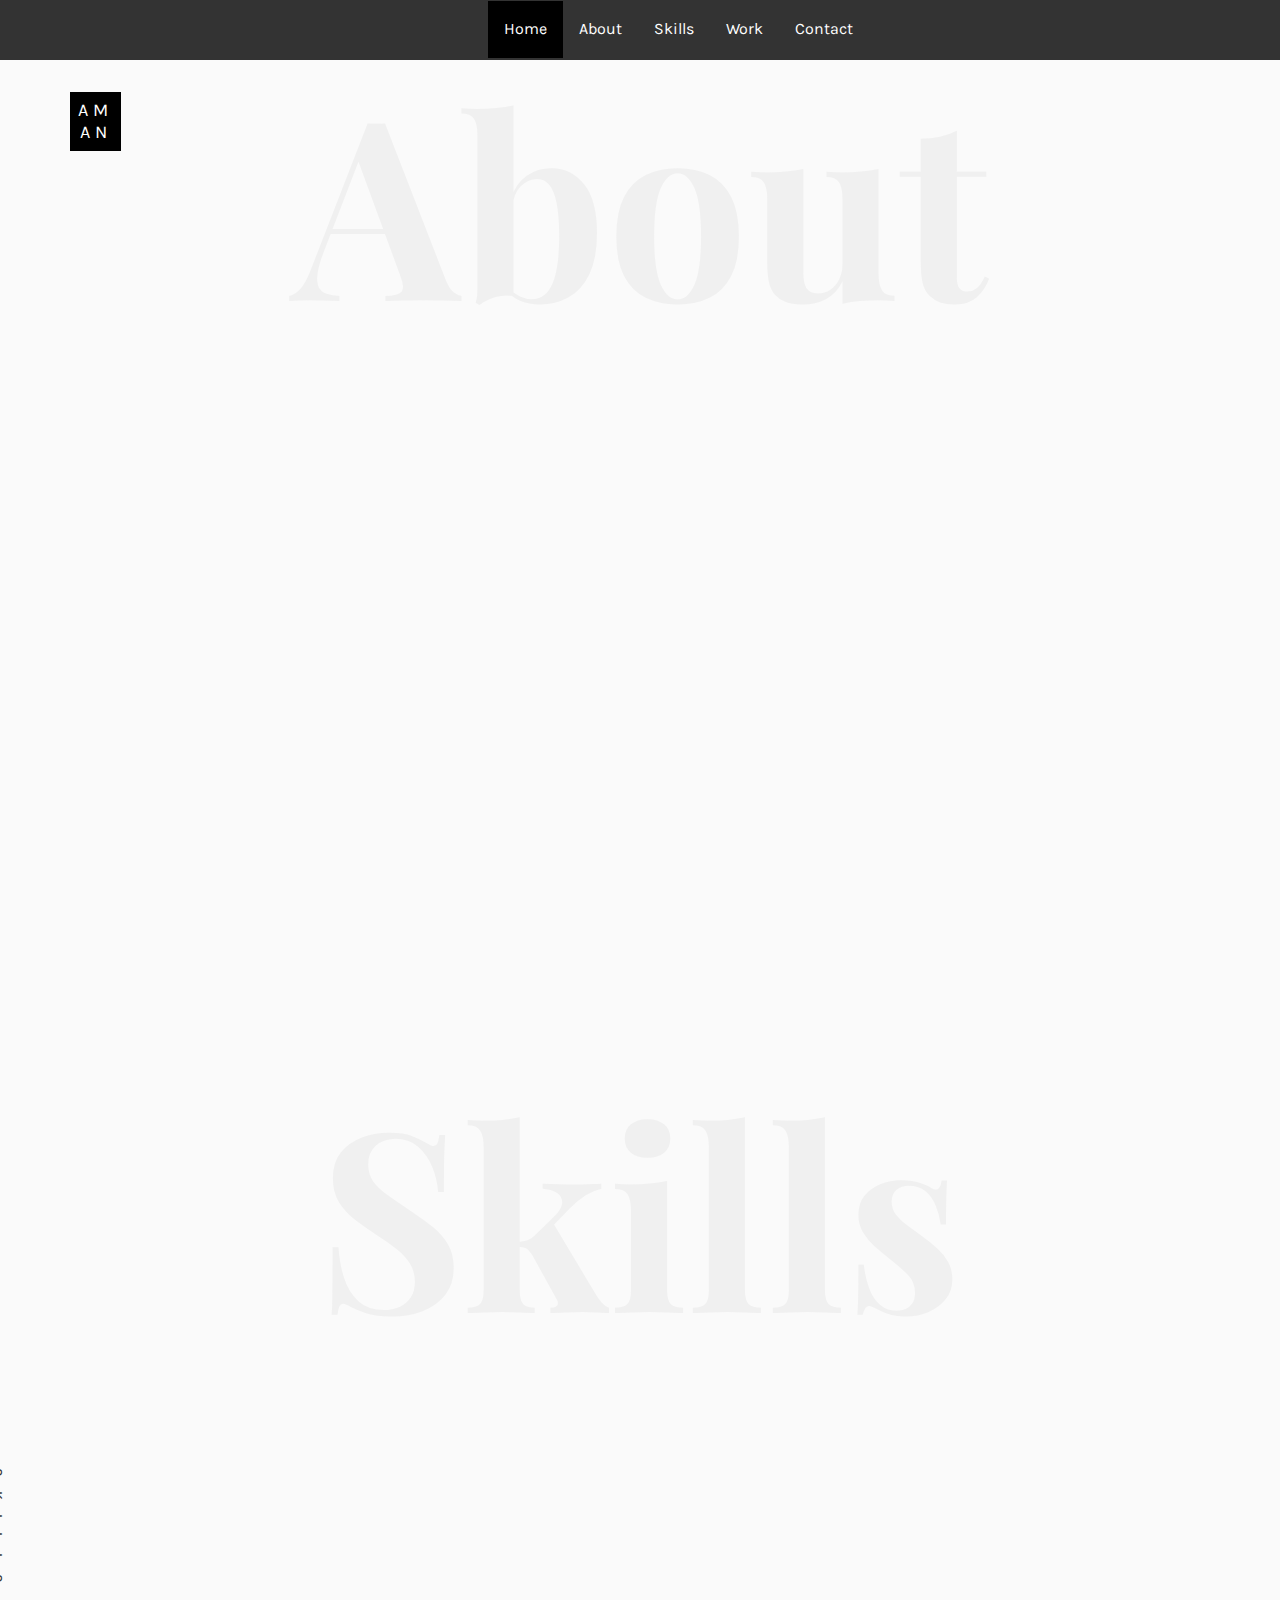
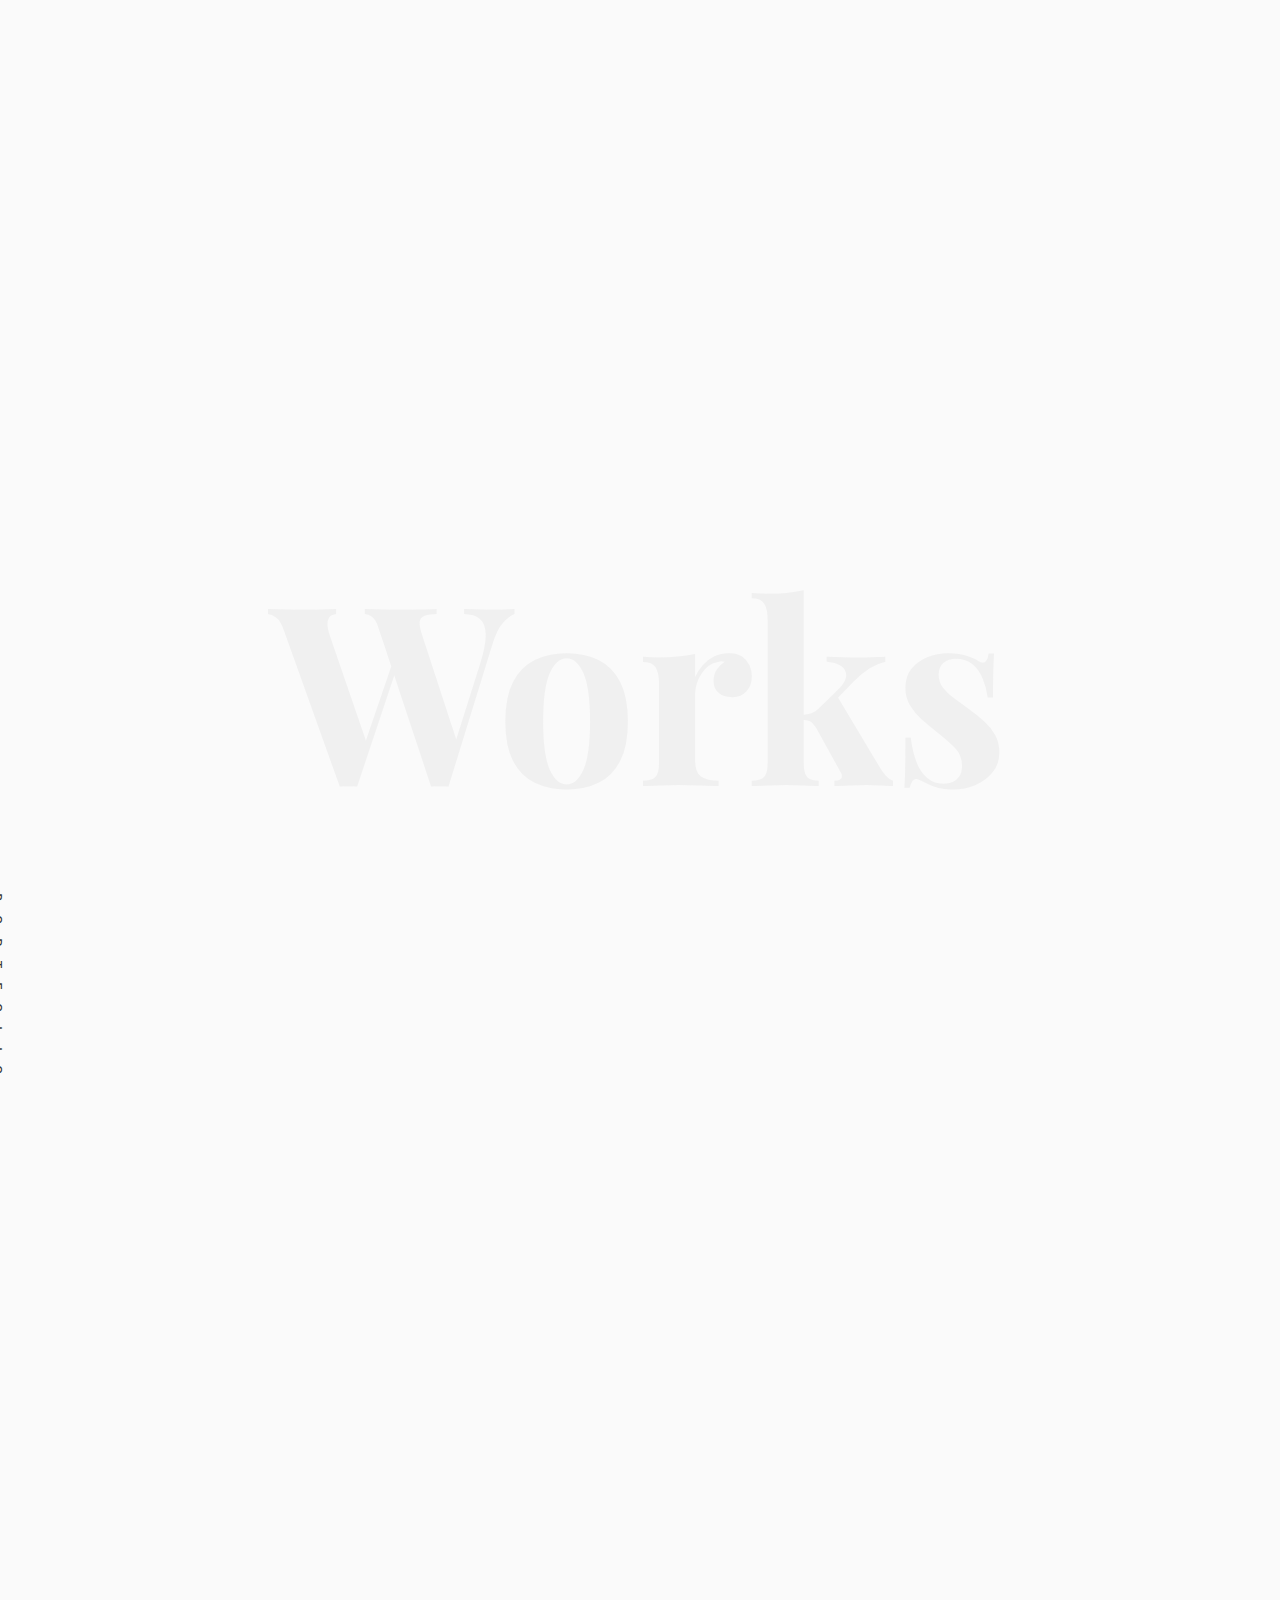
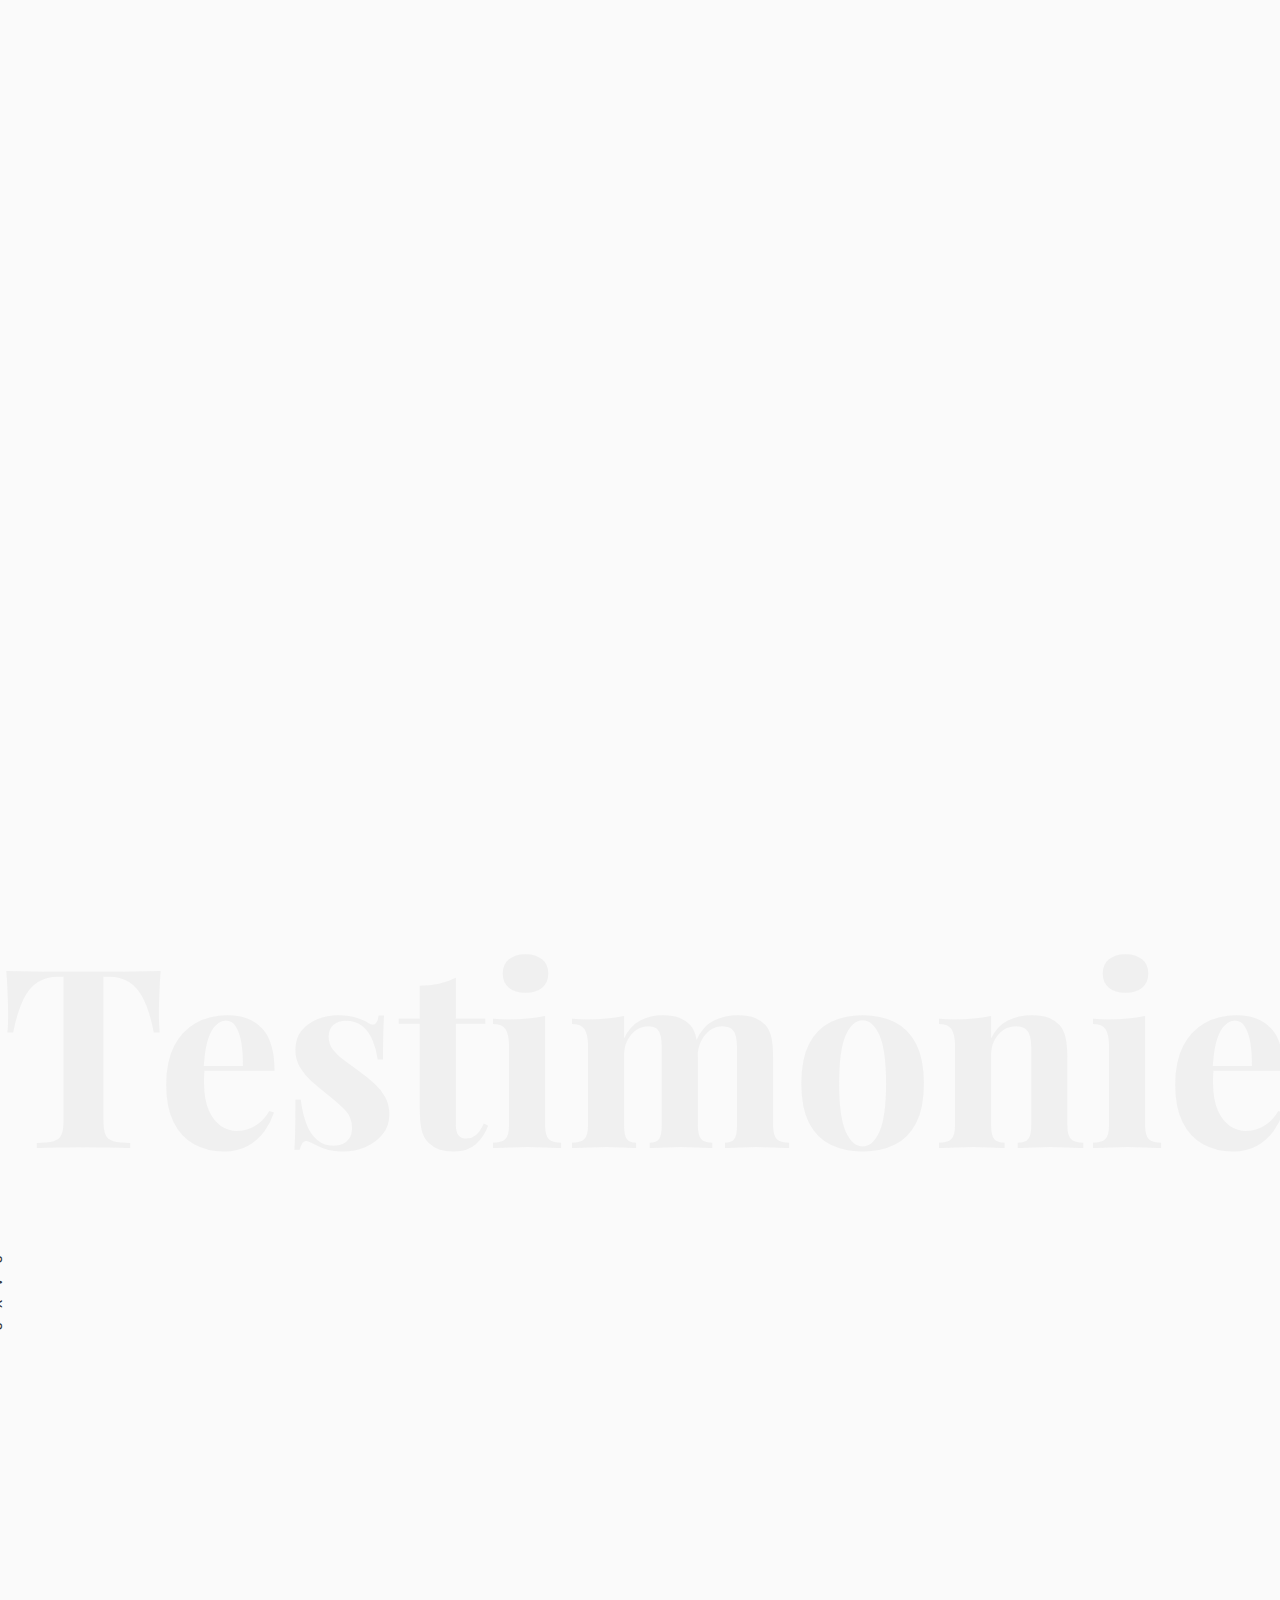
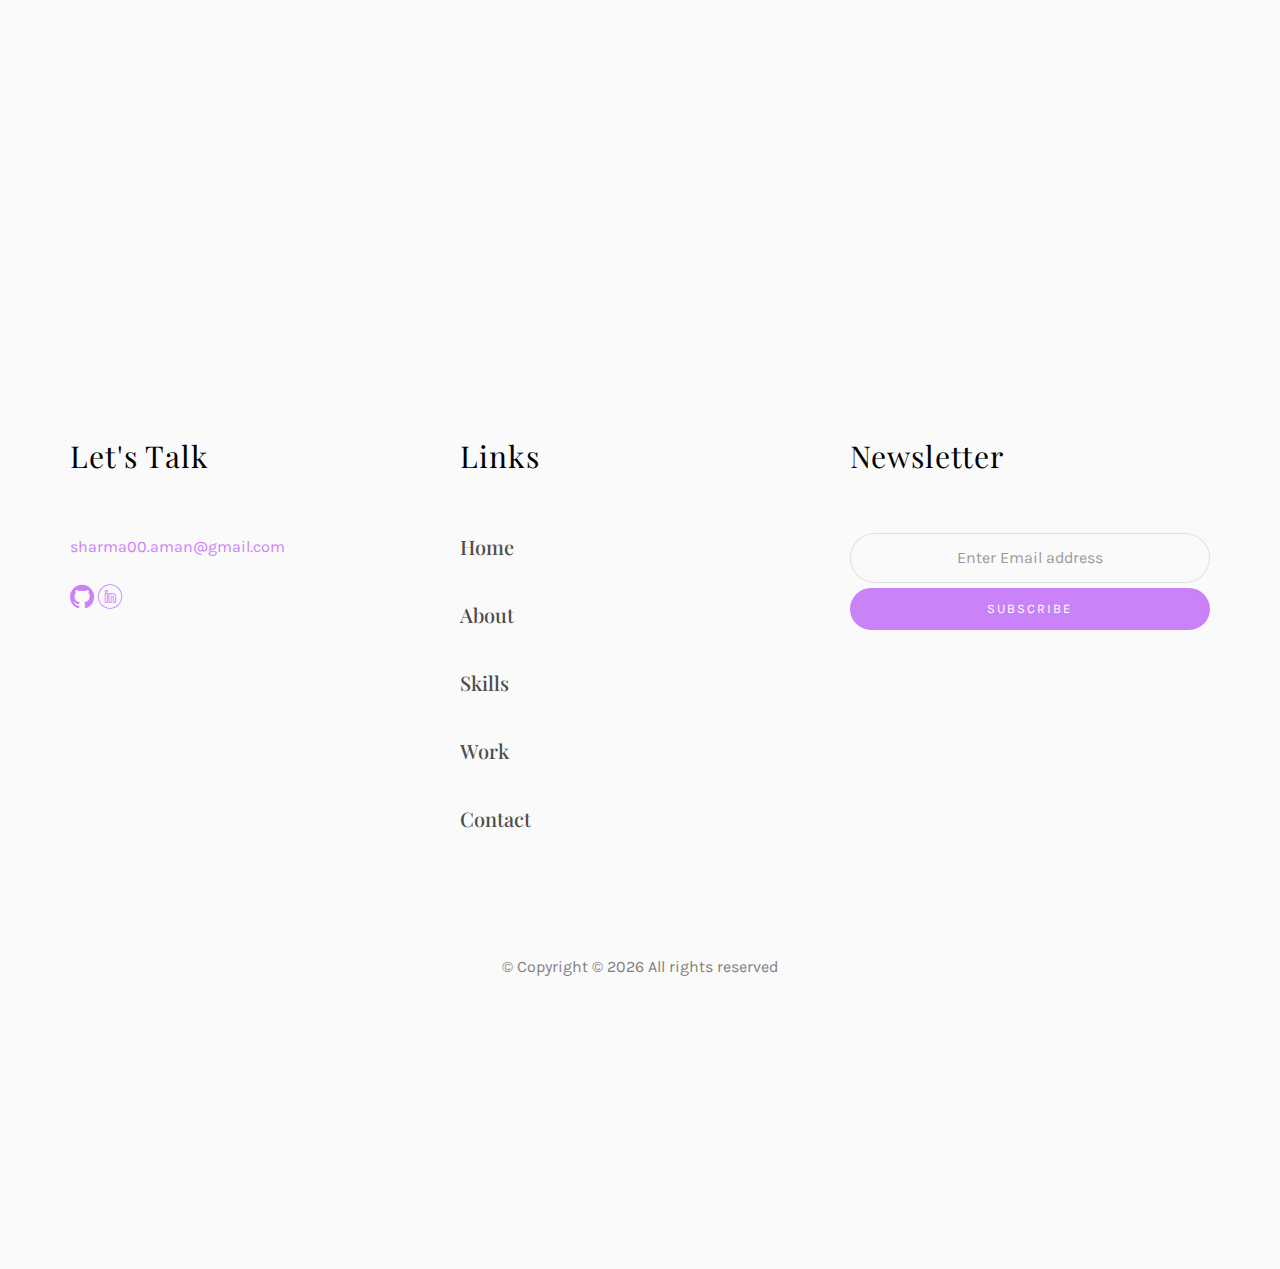
==== commit 45a6e810: "Update index.html" ====
--- a/index.html
+++ b/index.html
@@ -79,8 +79,8 @@
 					<div class="col-md-12">
 						<ul>
 							<li class="active"><a href="index.html">Home</a></li>
-							<li><a href="#colorlib-about">About</a></li>
-							<li><a href="#colorlib-services">Skills</a></li>
+							<li><a href="about.html">About</a></li>
+							<li><a href="services.html">Skills</a></li>
 							<li><a href="work.html">Work</a></li>
 							<li><a href="contact.html">Contact</a></li>
 						</ul>
@@ -174,12 +174,7 @@
 										download="images/Resume_Amandeep_Sharma_Portfolio_2.pdf"
 										class="btn btn-primary btn-outline">Download Resume!</a></p>
 							</div>
-							<div class="col-md-8 col-md-offset-2">
-                                <div class="desc">
-                                    <p class="read"><a href="about.html">Learn More</a>
-                                    </p>
-                                </div>
-                            </div>
+				
 						</div>
 					</div>
 				</div>
@@ -246,11 +241,6 @@
 										</div>
 									</div>
 								</div>
-								<div class="col-md-8 col-md-offset-2">
-                                <div class="desc">
-                                    <p class="read"><a href="services.html">Learn More</a>
-                                    </p>
-                                </div>
                             </div>
 							</div>
 							<div class="one-forth services-img"
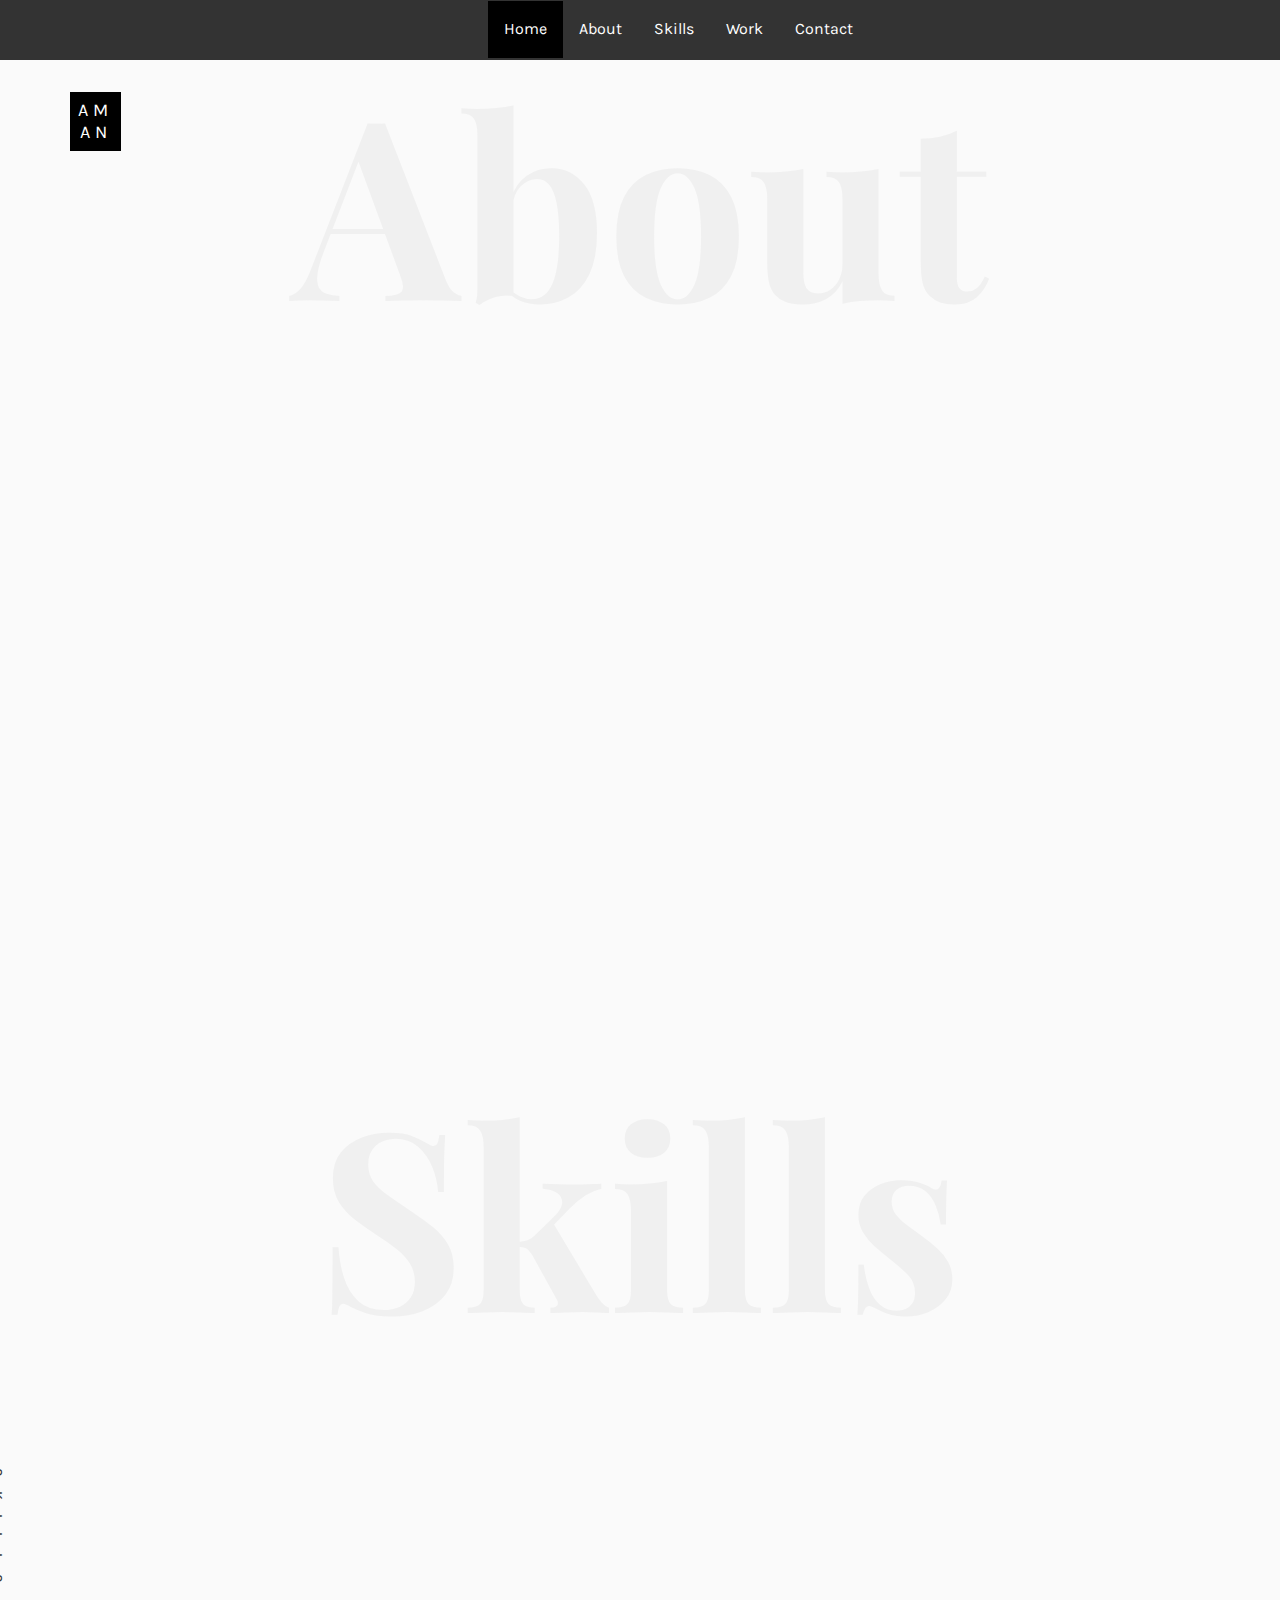
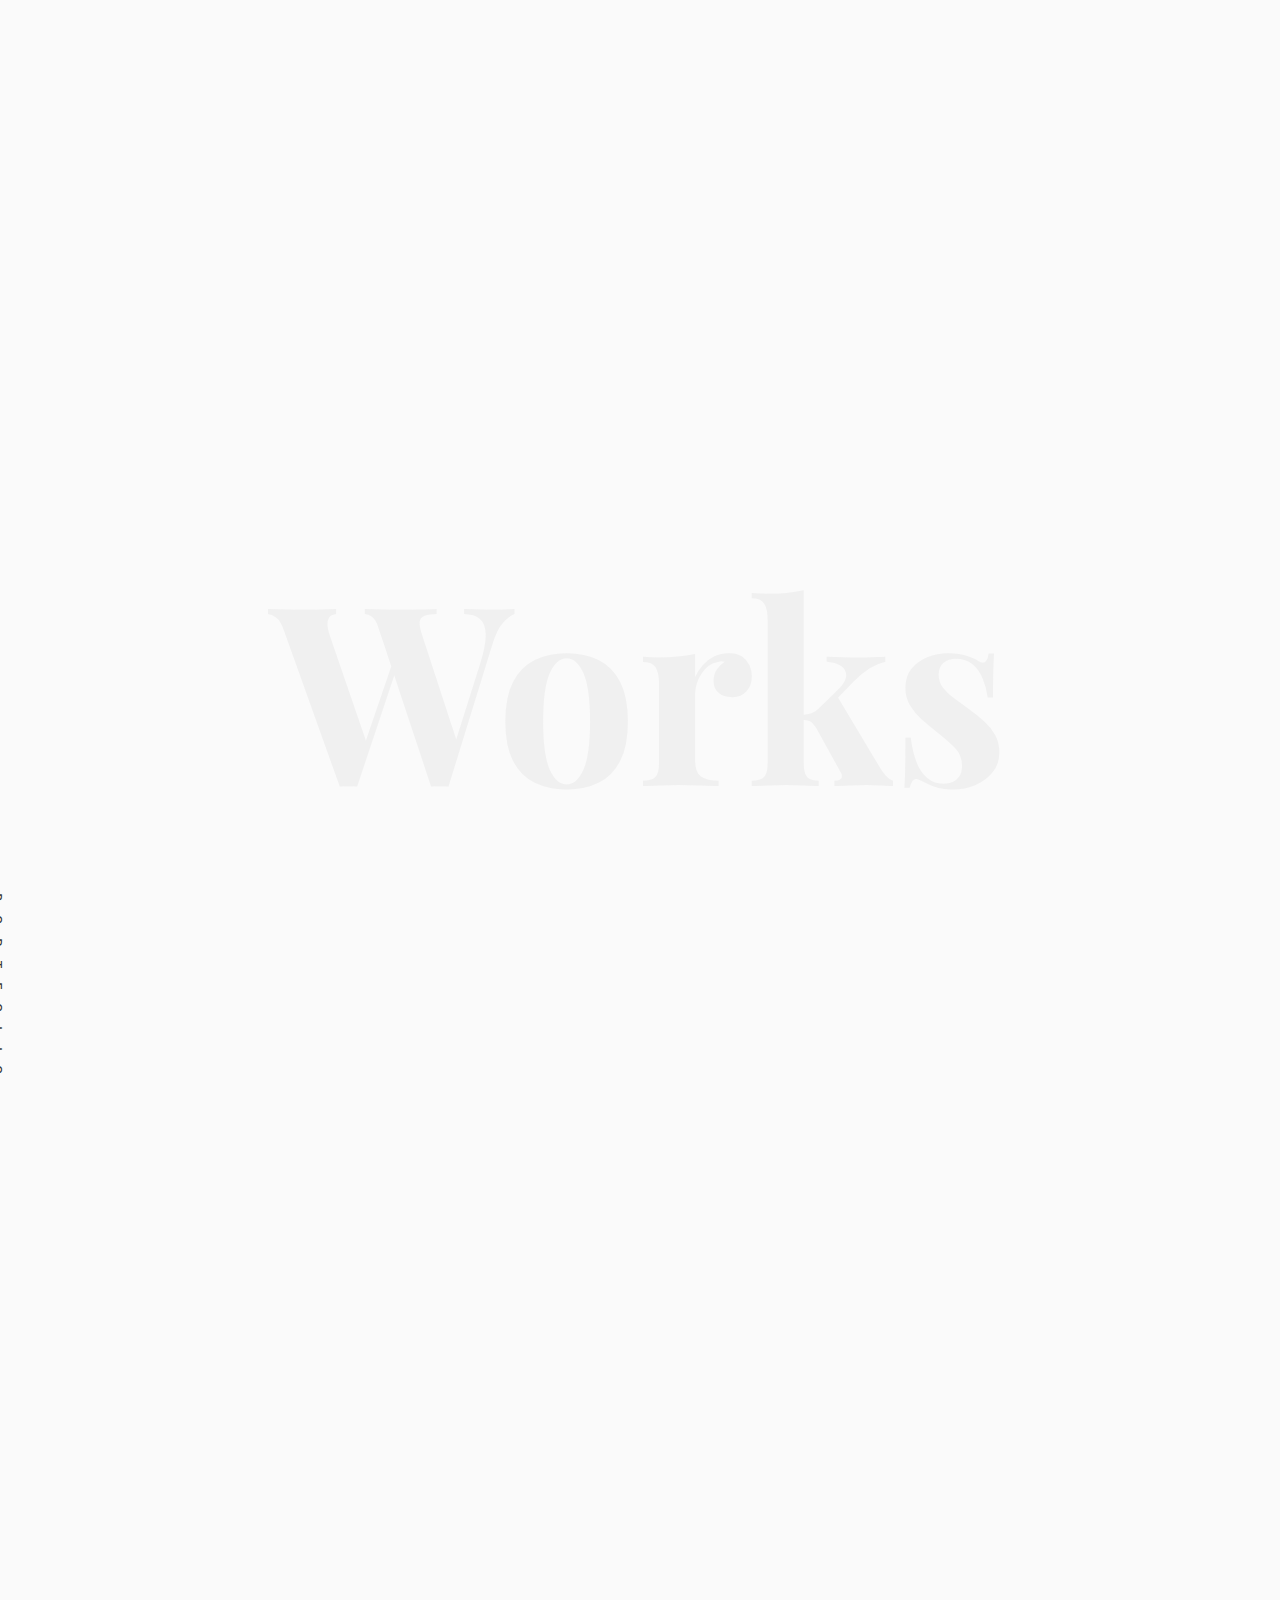
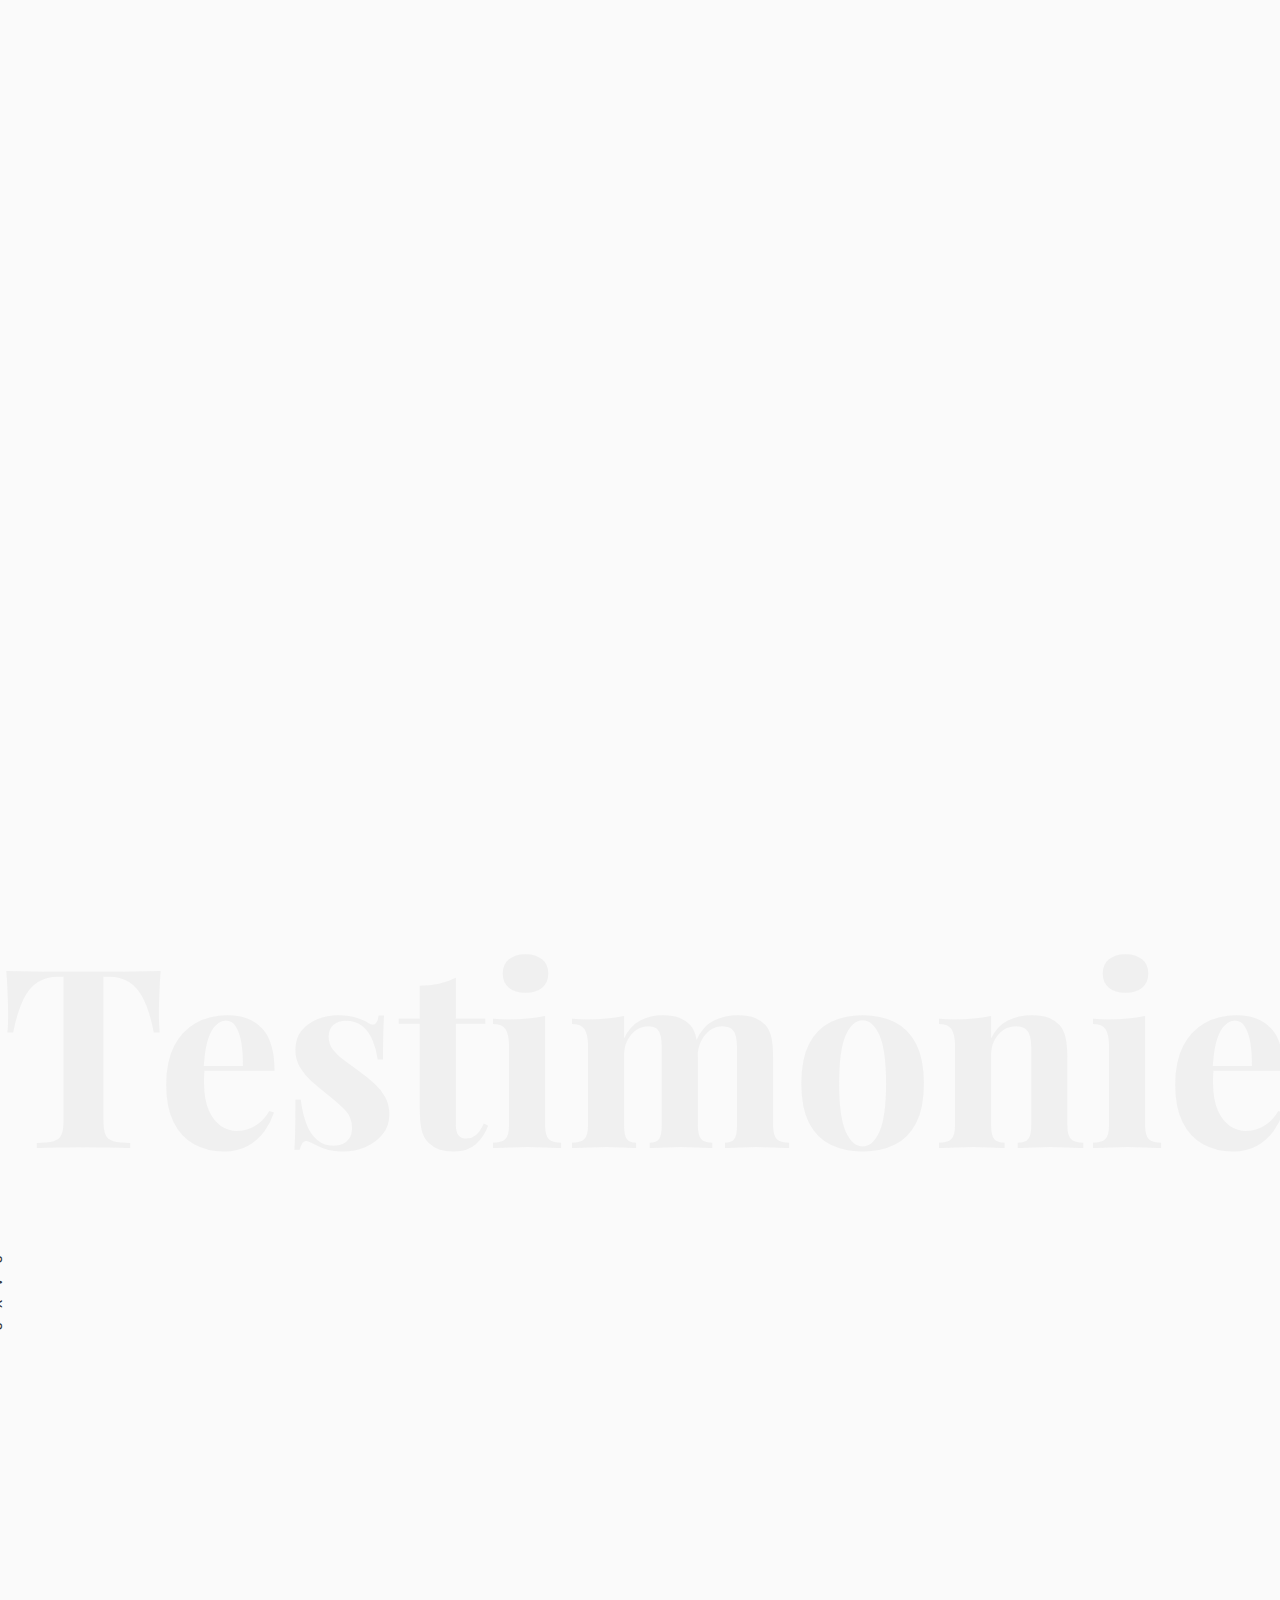
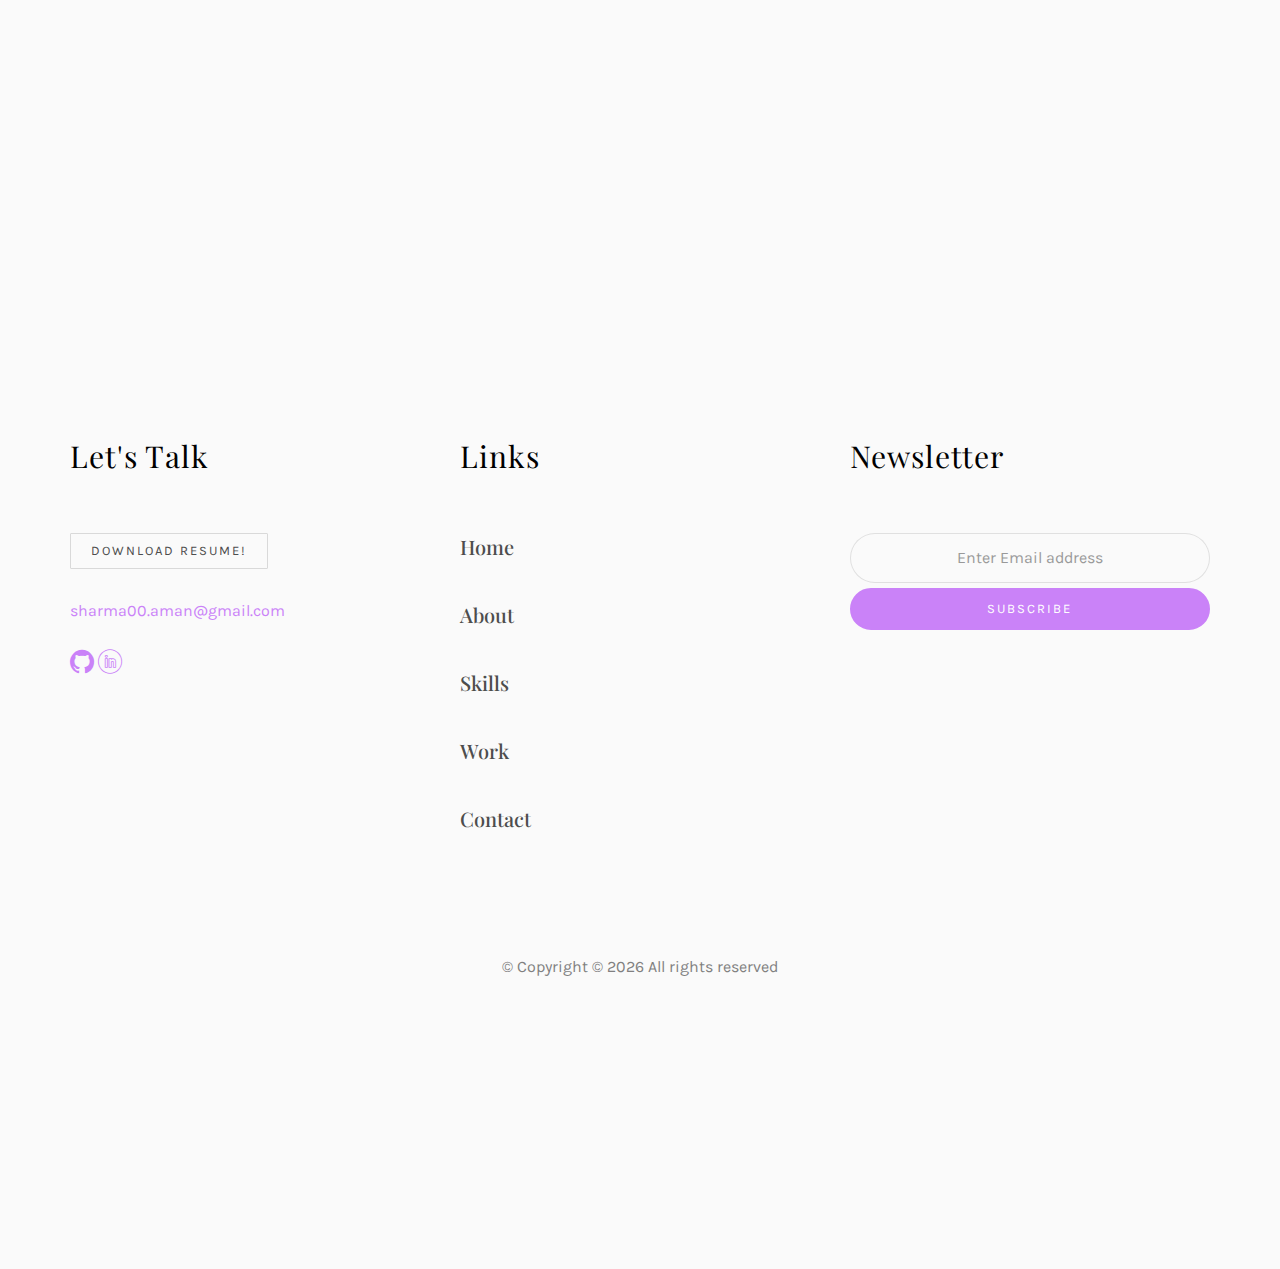
==== commit 26f7bbb9: "Update index.html" ====
--- a/index.html
+++ b/index.html
@@ -421,87 +421,86 @@
 			</div>
 
 			<footer>
-				<div id="footer">
-					<div class="container">
-						<div class="row">
-							<div class="col-md-4 col-pb-sm">
-								<div class="row">
-									<div class="col-md-10">
-										<h2>Let's Talk</h2>
-										<p></p>
-										<p><a href="mailto:sharma00.aman@gmail.com">sharma00.aman@gmail.com</a></p>
-										<p class="colorlib-social-icons">
-											<a href="https://github.com/amandeepsharma28/"><i
-													class="icon-github"></i></a>
-											<a href="https://www.linkedin.com/in/amandeep-sharma-875b0b51/"><i
-													class="icon-linkedin4"></i></a>
-										</p>
-									</div>
-								</div>
-							</div>
-							<div class="col-md-4 col-pb-sm">
-								<h2>Links</h2>
-								<div class="f-entry">
-									<a href="#" class="featured-img"
-										style="background-image: url(images/img-1.jpg);"></a>
-									<div class="desc">
-										<h3><a href="index.html">Home</a></h3>
-									</div>
-								</div>
-								<div class="f-entry">
-									<a href="#" class="featured-img"
-										style="background-image: url(images/img-2.jpg);"></a>
-									<div class="desc">
-										<h3><a href="about.html">About</a></h3>
-									</div>
-								</div>
-								<div class="f-entry">
-									<a href="#" class="featured-img"
-										style="background-image: url(images/img-3.jpg);"></a>
-									<div class="desc">
-										<h3><a href="services.html">Skills</a></h3>
-									</div>
-								</div>
-								<div class="f-entry">
-									<a href="#" class="featured-img"
-										style="background-image: url(images/img-3.jpg);"></a>
-									<div class="desc">
-										<h3><a href="work.html">Work</a></h3>
-									</div>
-								</div>
-								<div class="f-entry">
-									<a href="#" class="featured-img"
-										style="background-image: url(images/img-3.jpg);"></a>
-									<div class="desc">
-										<h3><a href="contact.html">Contact</a></h3>
-									</div>
-								</div>
-							</div>
-							<div class="col-md-4 col-pb-sm">
-								<h2>Newsletter</h2>
-								<div class="subscribe text-center">
-									<div class="form-group">
-										<input type="text" class="form-control text-center"
-											placeholder="Enter Email address">
-										<input type="submit" value="Subscribe" class="btn btn-primary btn-custom">
-									</div>
-								</div>
-							</div>
-						</div>
-						<div class="row">
-							<div class="col-md-12 text-center">
-								<p>
-									&copy;
-									<!-- Link back to Colorlib can't be removed. Template is licensed under CC BY 3.0. -->
-									Copyright &copy;
-									<script>document.write(new Date().getFullYear());</script> All rights reserved
-									<!-- Link back to Colorlib can't be removed. Template is licensed under CC BY 3.0. -->
-								</p>
-							</div>
-						</div>
-					</div>
-				</div>
-			</footer>
+			<div id="footer">
+				<div class="container">
+					<div class="row">
+						<div class="col-md-4 col-pb-sm">
+							<div class="row">
+								<div class="col-md-10">
+									<h2>Let's Talk</h2>
+									<p><a
+										href="images/Resume_Amandeep_Sharma_Portfolio_2.pdf"
+										download="images/Resume_Amandeep_Sharma_Portfolio_2.pdf"
+										class="btn btn-primary btn-outline">Download Resume!</a></p></p>
+									<p><a href="mailto:sharma00.aman@gmail.com">sharma00.aman@gmail.com</a></p>
+									<p class="colorlib-social-icons">
+										<a href="https://github.com/amandeepsharma28/"><i class="icon-github"></i></a>
+										<a href="https://www.linkedin.com/in/amandeep-sharma-875b0b51/"><i
+												class="icon-linkedin4"></i></a>
+									</p>
+								</div>
+							</div>
+						</div>
+						<div class="col-md-4 col-pb-sm">
+							<h2>Links</h2>
+							<div class="f-entry">
+								<a href="#" class="featured-img" style="background-image: url(images/img-1.jpg);"></a>
+								<div class="desc">
+									<h3><a href="index.html">Home</a></h3>
+								</div>
+							</div>
+							<div class="f-entry">
+								<a href="#" class="featured-img" style="background-image: url(images/img-2.jpg);"></a>
+								<div class="desc">
+									<h3><a href="about.html">About</a></h3>
+								</div>
+							</div>
+							<div class="f-entry">
+								<a href="#" class="featured-img" style="background-image: url(images/img-3.jpg);"></a>
+								<div class="desc">
+									<h3><a href="services.html">Skills</a></h3>
+								</div>
+							</div>
+							<div class="f-entry">
+								<a href="#" class="featured-img" style="background-image: url(images/img-3.jpg);"></a>
+								<div class="desc">
+									<h3><a href="work.html">Work</a></h3>
+								</div>
+							</div>
+							<div class="f-entry">
+								<a href="#" class="featured-img" style="background-image: url(images/img-3.jpg);"></a>
+								<div class="desc">
+									<h3><a href="contact.html">Contact</a></h3>
+								</div>
+							</div>
+						</div>
+						<div class="col-md-4 col-pb-sm">
+							<h2>Newsletter</h2>
+							<div class="subscribe text-center">
+								<form action="https://formspree.io/mpzyqboy" method="Post">
+								<div class="form-group">
+									<input type="text" class="form-control text-center"
+										placeholder="Enter Email address" name="_replyto">
+									<input type="submit" value="Subscribe" class="btn btn-primary btn-custom">
+								</div>
+								</form>
+							</div>
+						</div>
+					</div>
+					<div class="row">
+						<div class="col-md-12 text-center">
+							<p>
+								&copy;
+								<!-- Link back to Colorlib can't be removed. Template is licensed under CC BY 3.0. -->
+								Copyright &copy;
+								<script>document.write(new Date().getFullYear());</script> All rights reserved
+								<!-- Link back to Colorlib can't be removed. Template is licensed under CC BY 3.0. -->
+							</p>
+						</div>
+					</div>
+				</div>
+			</div>
+		</footer>
 
 		</div>
 
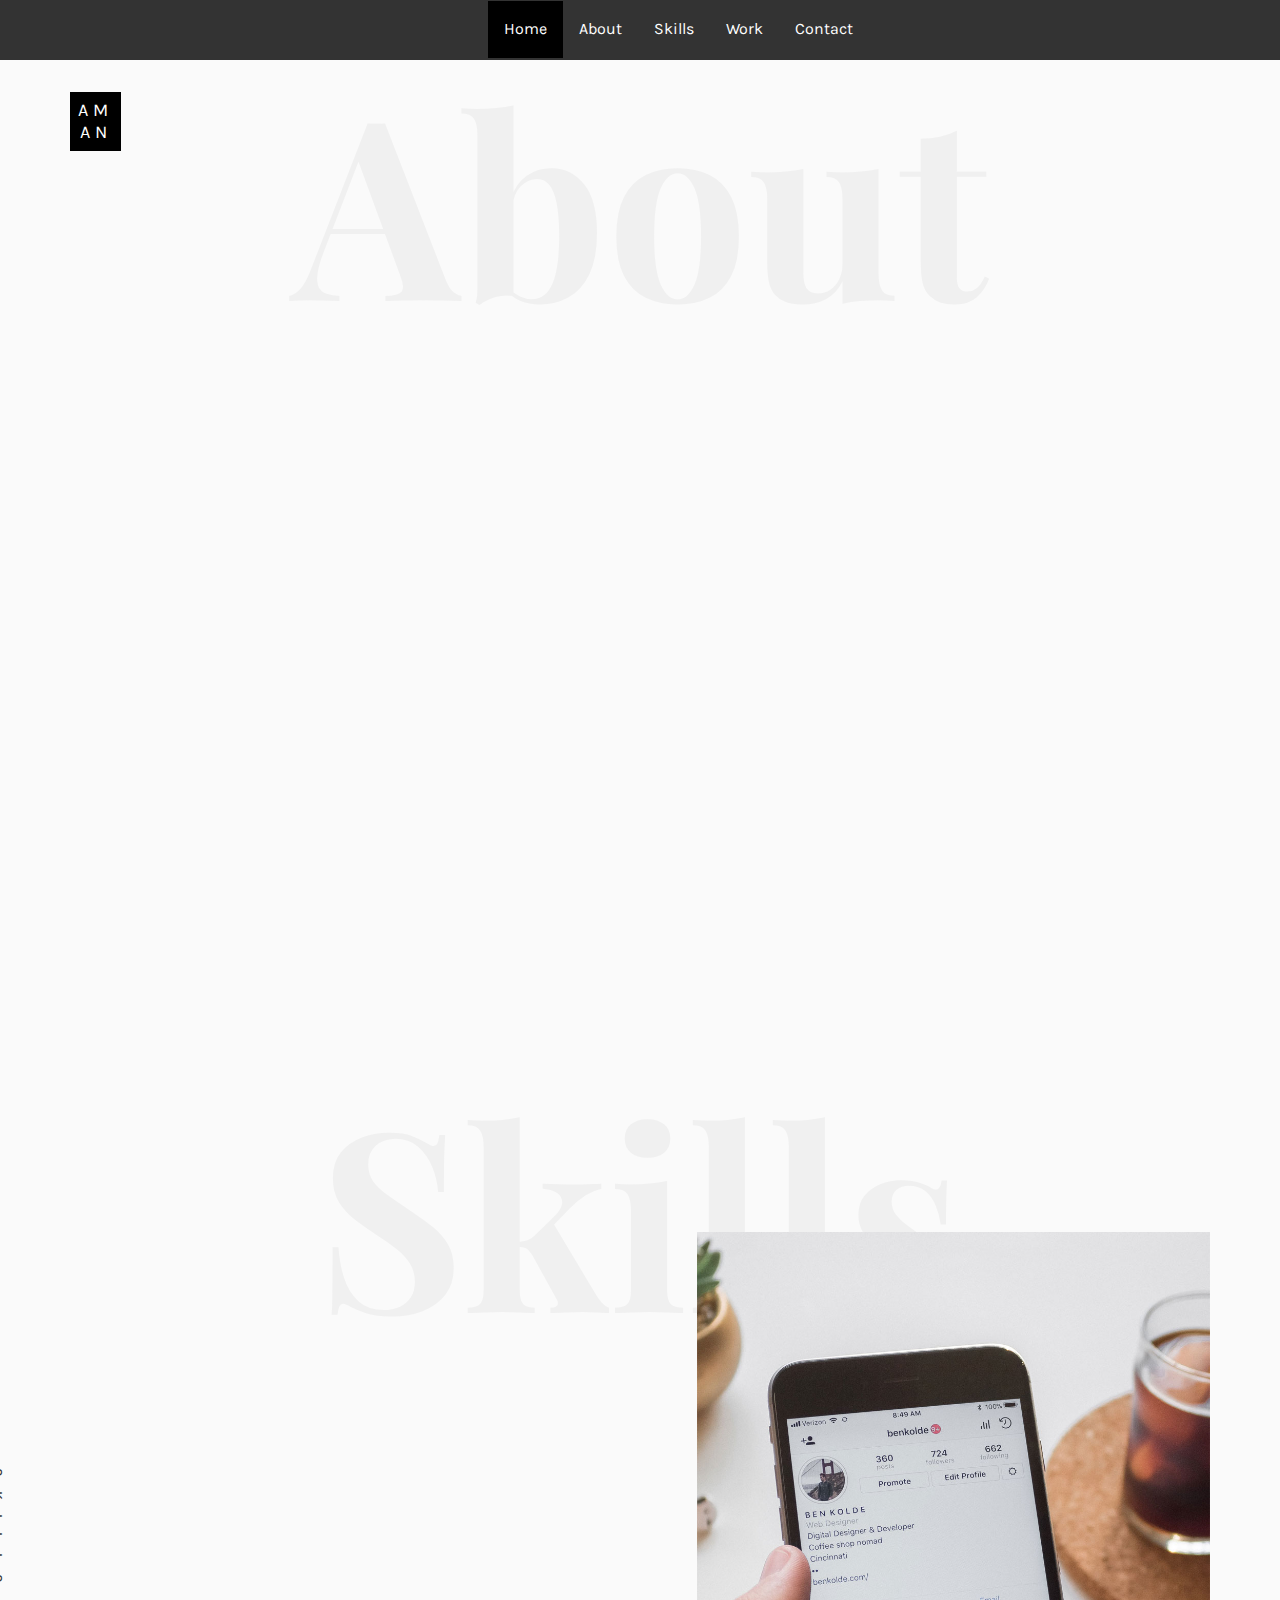
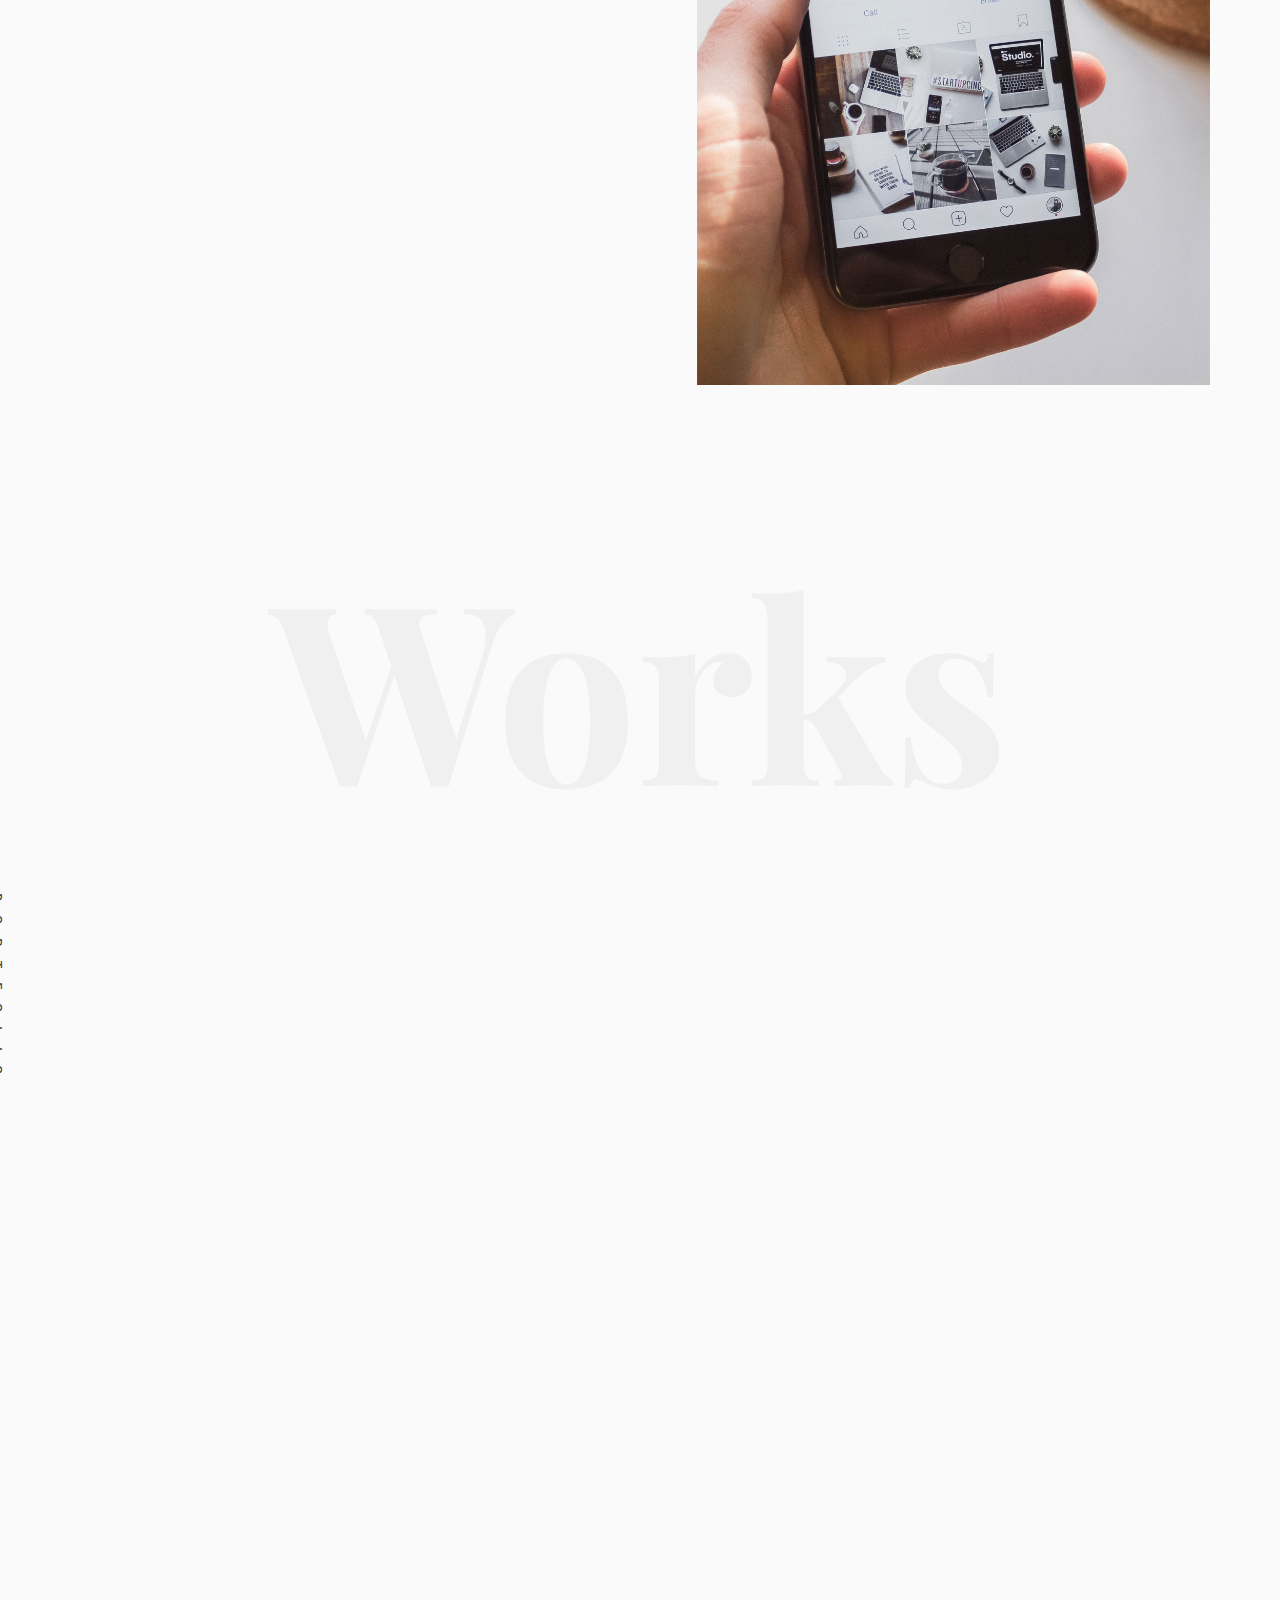
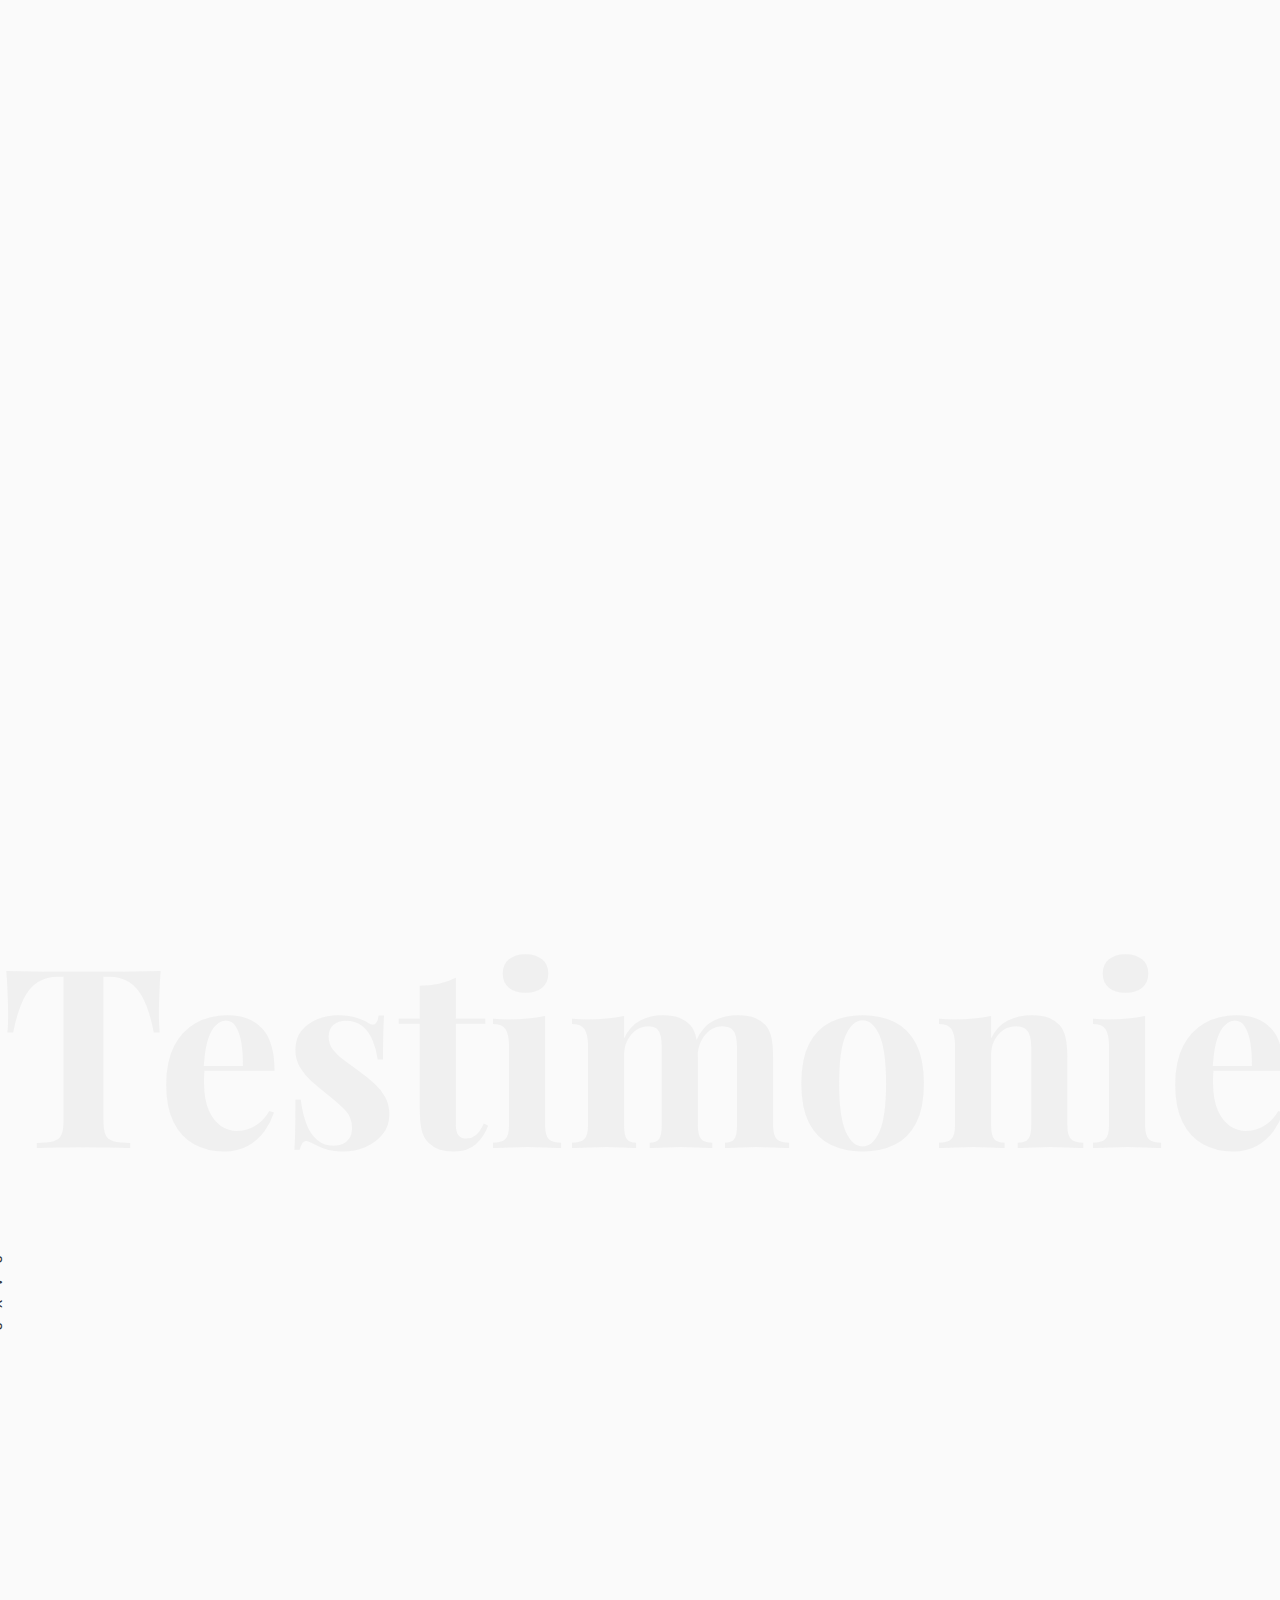
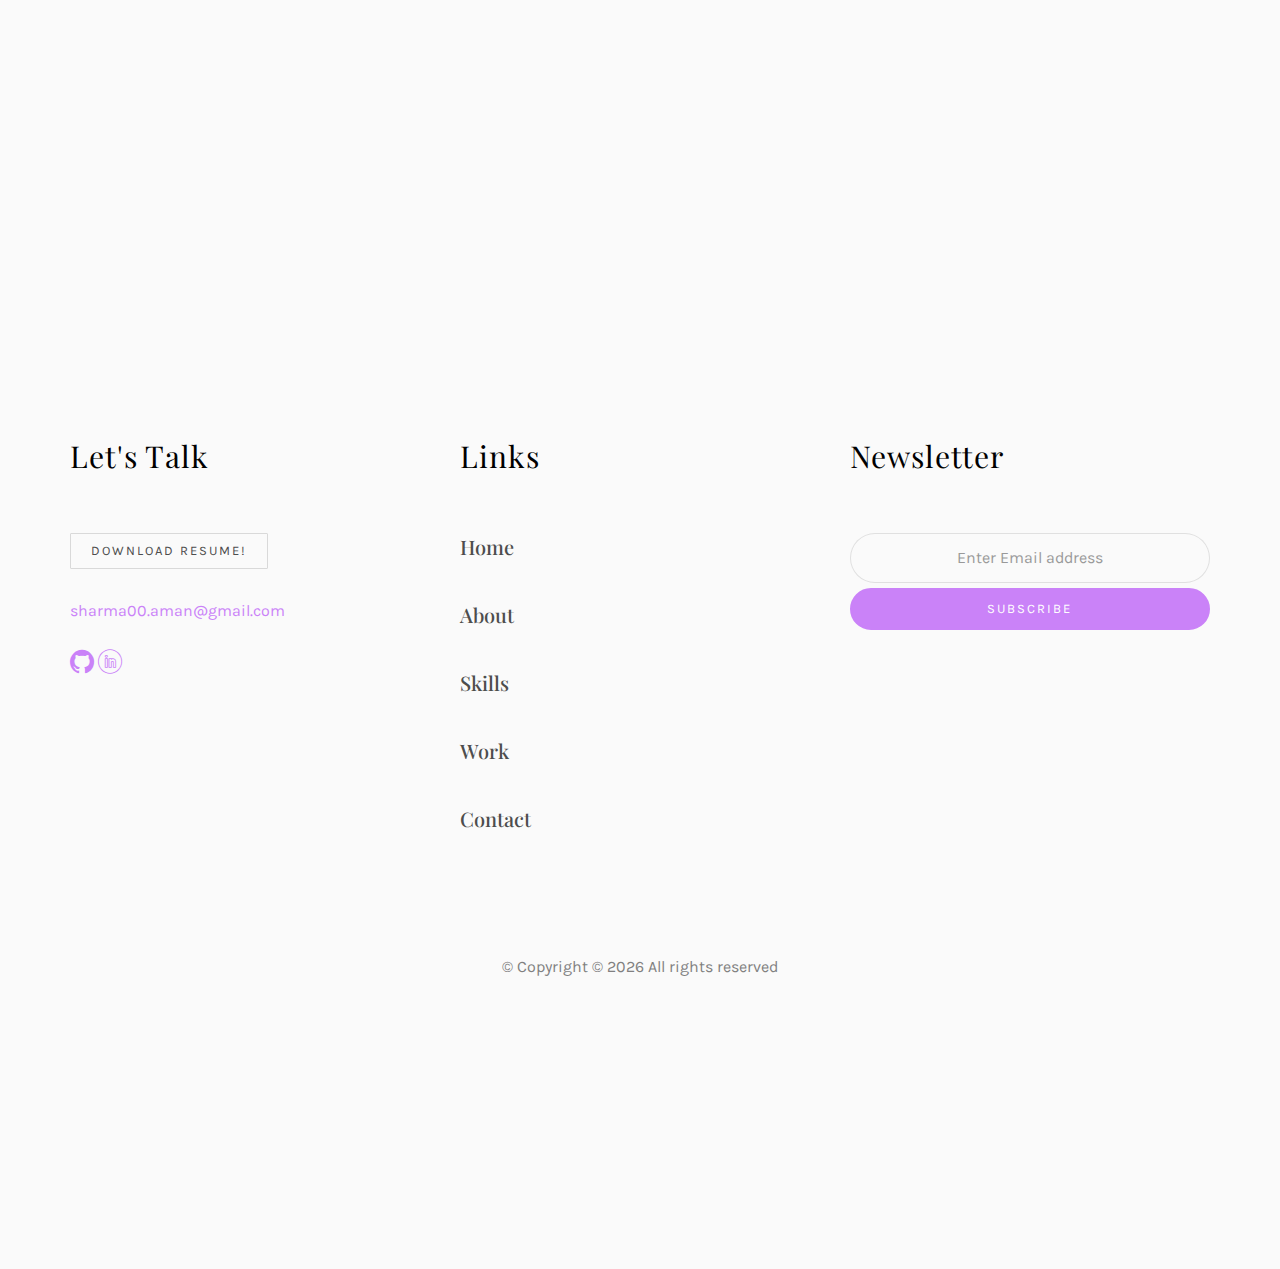
==== commit a127da76: "Update index.html" ====
--- a/index.html
+++ b/index.html
@@ -241,7 +241,6 @@
 										</div>
 									</div>
 								</div>
-                            </div>
 							</div>
 							<div class="one-forth services-img"
 								style="background-image: url(images/services-img-1.jpg);">
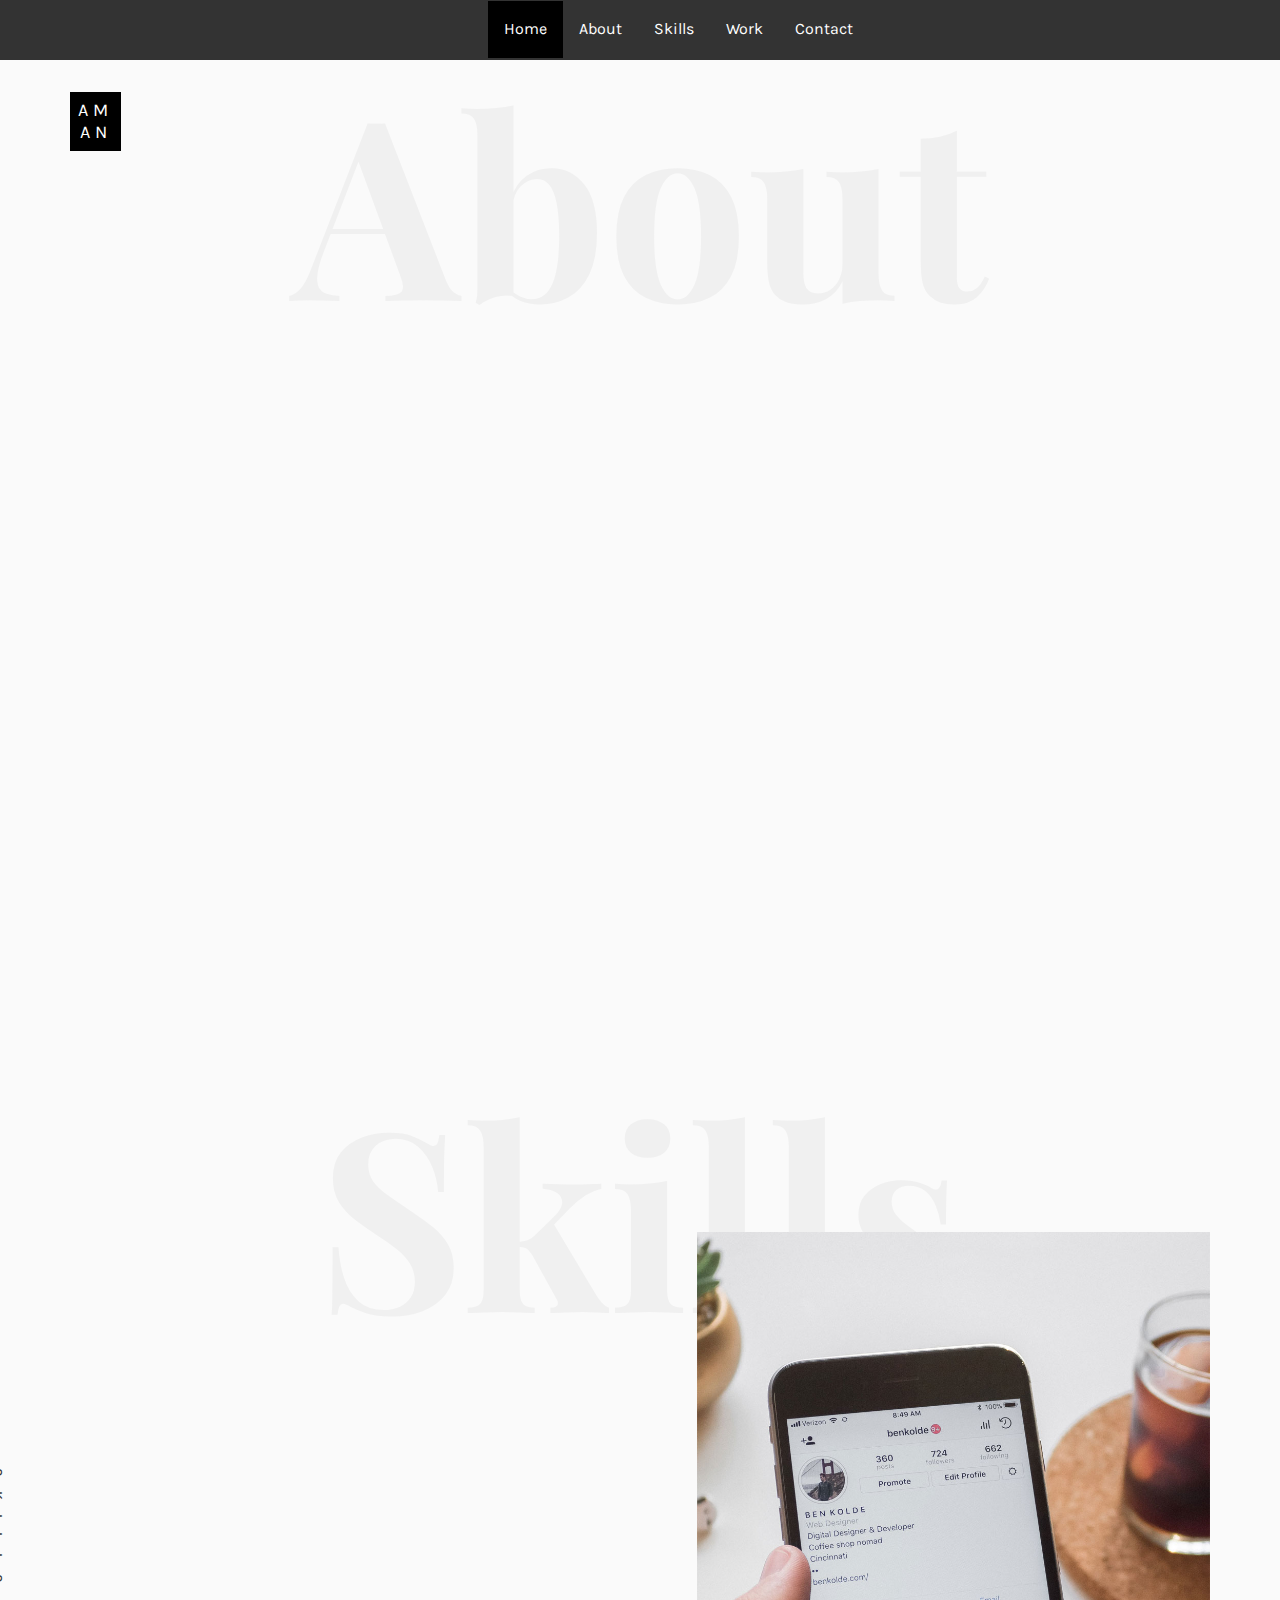
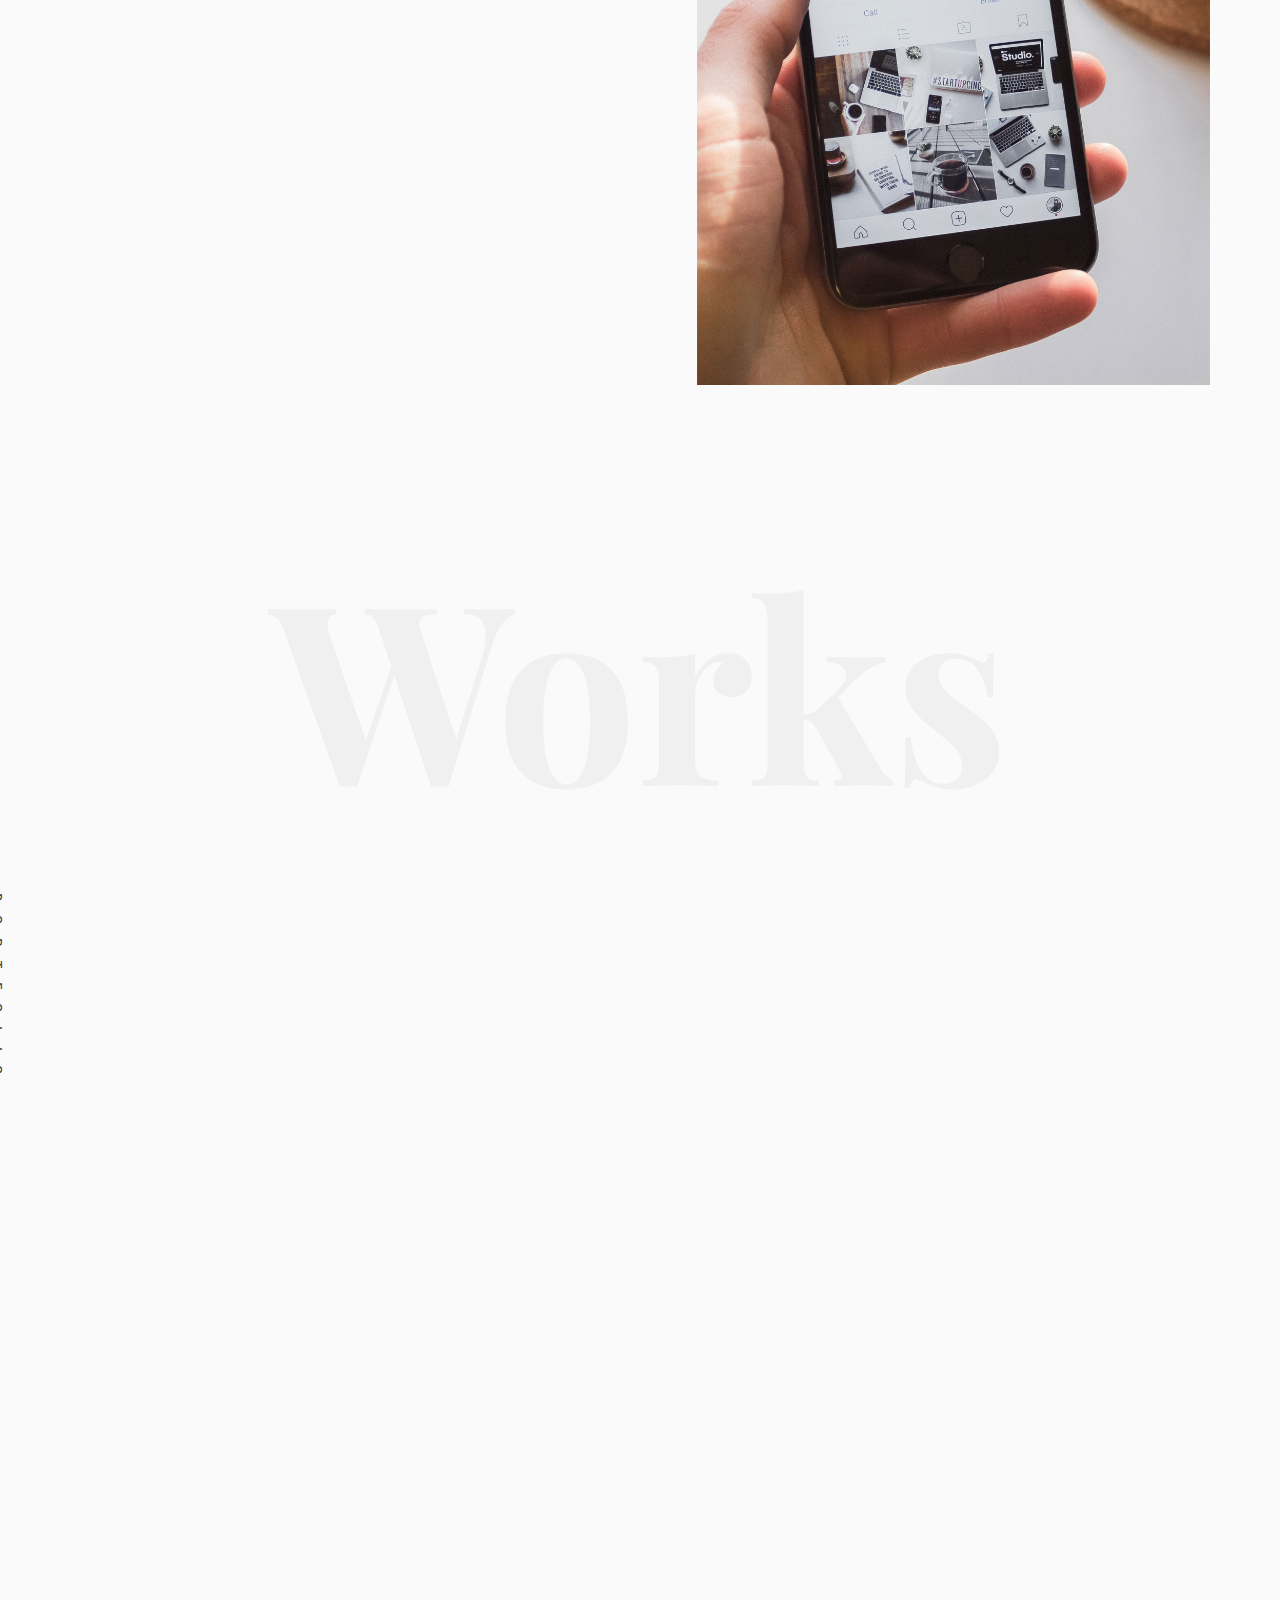
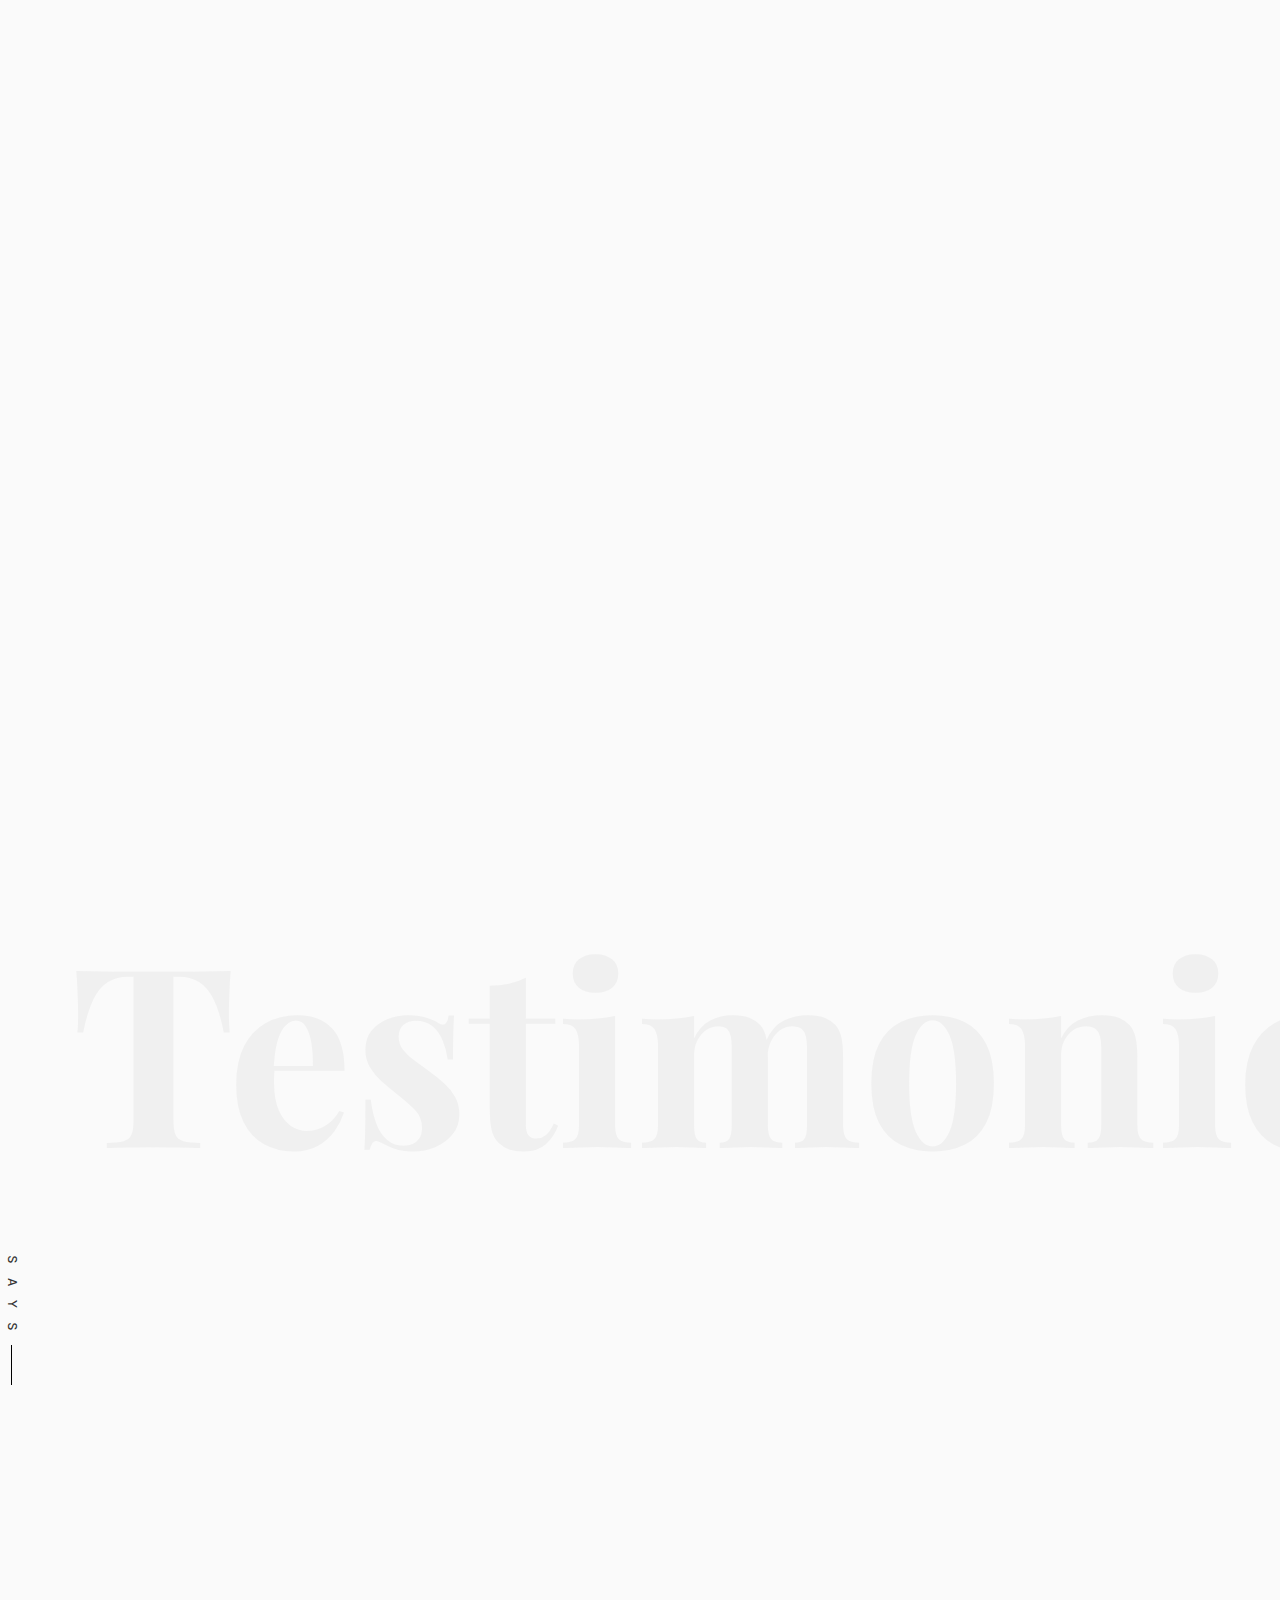
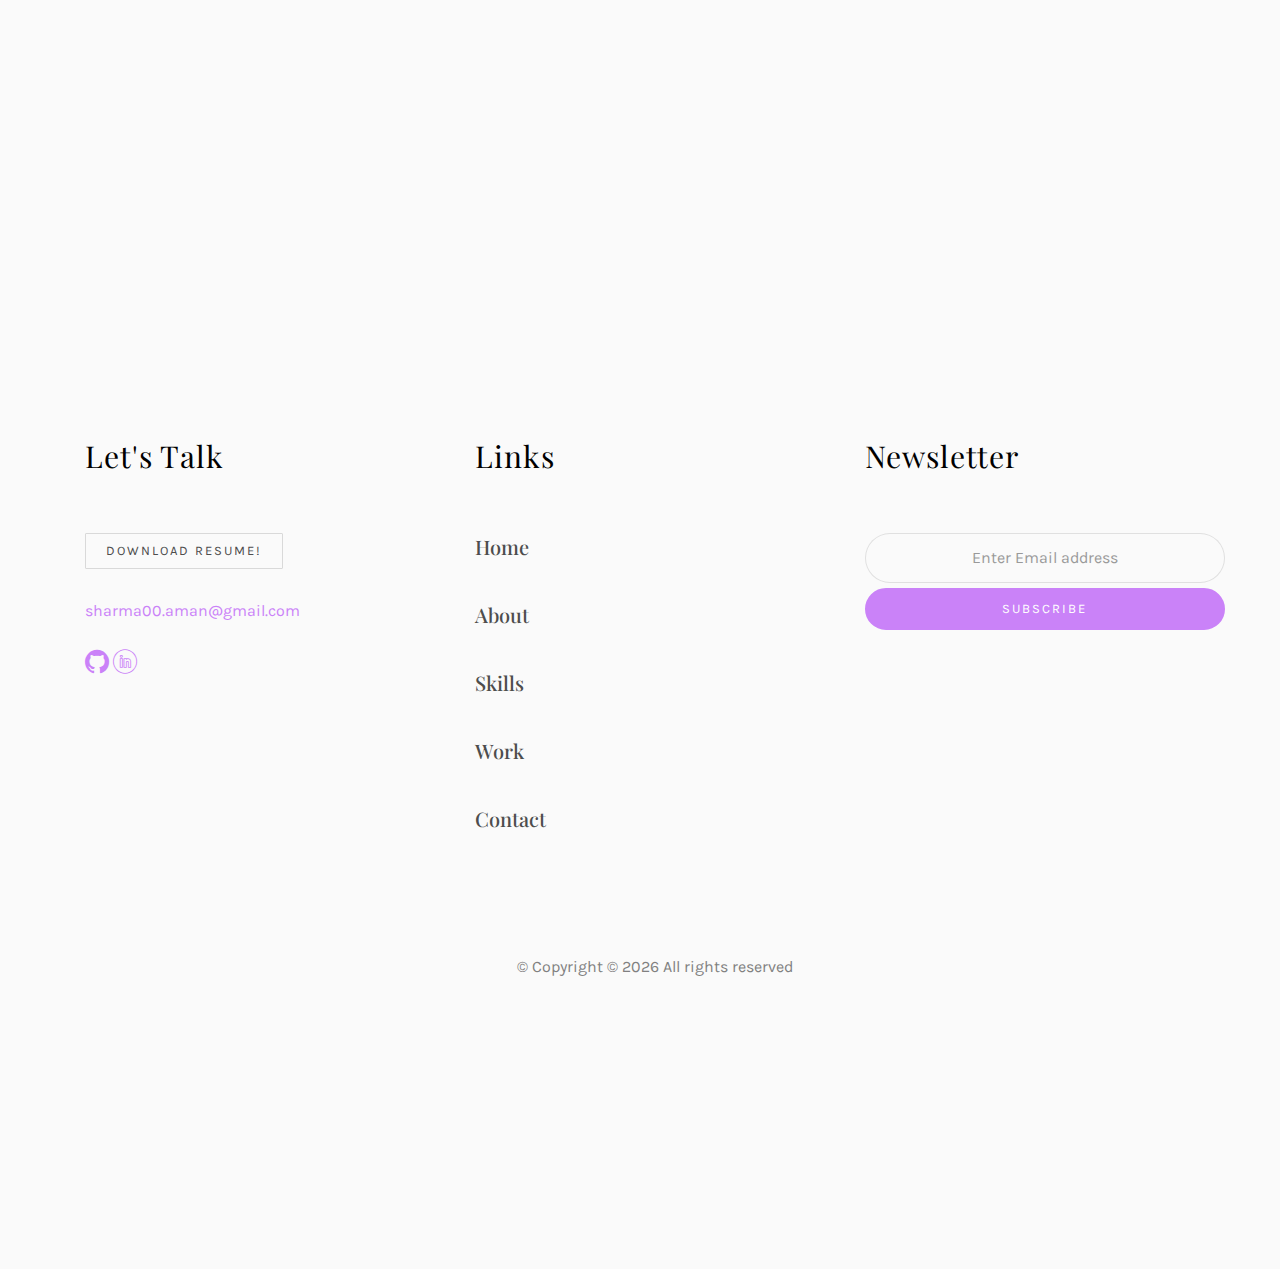
==== commit 81ba8c7d: "Update index.html" ====
--- a/index.html
+++ b/index.html
@@ -274,7 +274,7 @@
 						<div class="work-entry animate-box">
 							<div style="height: 140px;">
 								<span>Project 1</span>
-								<h2 class="heading">Dating Site (PHP+JavaScript)</h2>
+								<h2 class="heading"><a href="https://github.com/amandeepsharma28/Soulmate" title="See Code">Dating Site (PHP+JavaScript)</a></h2>
 							</div>
 							<a href="work1.html" class="work-img" style="background-image: url(images/work-1.jpg);">
 							</a>
@@ -290,7 +290,7 @@
 						<div class="work-entry animate-box">
 							<div style="height: 140px;">
 								<span>Project 2</span>
-								<h2 class="heading">Pharmacy Management System (React.js+Spring Boot)</h2>
+								<h2 class="heading"><a href="https://github.com/amandeepsharma28/pharmacy_management_system" title="See Code">Pharmacy Management System (React.js+Spring Boot)</a></h2>
 							</div>
 							<a href="work2.html" class="work-img" style="background-image: url(images/work-2.jpg);">
 							</a>
@@ -307,7 +307,7 @@
 						<div class="work-entry animate-box">
 							<div style="height: 140px;">
 								<span>Project 3</span>
-								<h2 class="heading">Activity Tracker<br/>(React.js+Spring Boot)</h2>
+								<h2 class="heading"><a href="https://github.com/amandeepsharma28/activity_tracker" title="See Code">Activity Tracker<br/>(React.js+Spring Boot)</a></h2>
 							</div>
 							<a href="work3.html" class="work-img" style="background-image: url(images/work-3.jpg);">
 							</a>
@@ -326,7 +326,7 @@
 						<div class="work-entry animate-box">
 							<div style="height: 140px;">
 								<span>Project 4</span>
-								<h2 class="heading">Weather Forecasting App <br/> (JavaScript)</h2>
+								<h2 class="heading"><a href="https://github.com/amandeepsharma28/weather_app" title="See Code">Weather Forecasting App <br/> (JavaScript)</a></h2>
 							</div>
 							<a href="work4.html" class="work-img" style="background-image: url(images/work-4.jpg);">
 							</a>
@@ -344,7 +344,7 @@
 						<div class="work-entry animate-box">
 							<div style="height: 140px;">
 								<span>Project 5</span>
-								<h2 class="heading">Music app (React.js+Node.js)</h2>
+								<h2 class="heading"><a href="https://github.com/amandeepsharma28/music-app" title="See Code">Music app (React.js+Node.js)</a></h2>
 							</div>
 							<a href="work5.html" class="work-img" style="background-image: url(images/work-5.jpg);">
 							</a>
@@ -360,8 +360,6 @@
 					</div>
 
 				</div>
-
-			</div>
 
 
 			<div id="colorlib-testimony">
--- a/css/style.css
+++ b/css/style.css
@@ -398,6 +398,7 @@
   text-decoration: none;
 }
 
+
 @media screen and (max-width: 768px) {
   #colorlib-main-nav .gallery {
     width: 25%;
@@ -979,6 +980,7 @@
   display: table;
   text-align: center;
   text-decoration: none;
+  z-index: 0;
 }
 
 .work-entry .work-img .display-t {
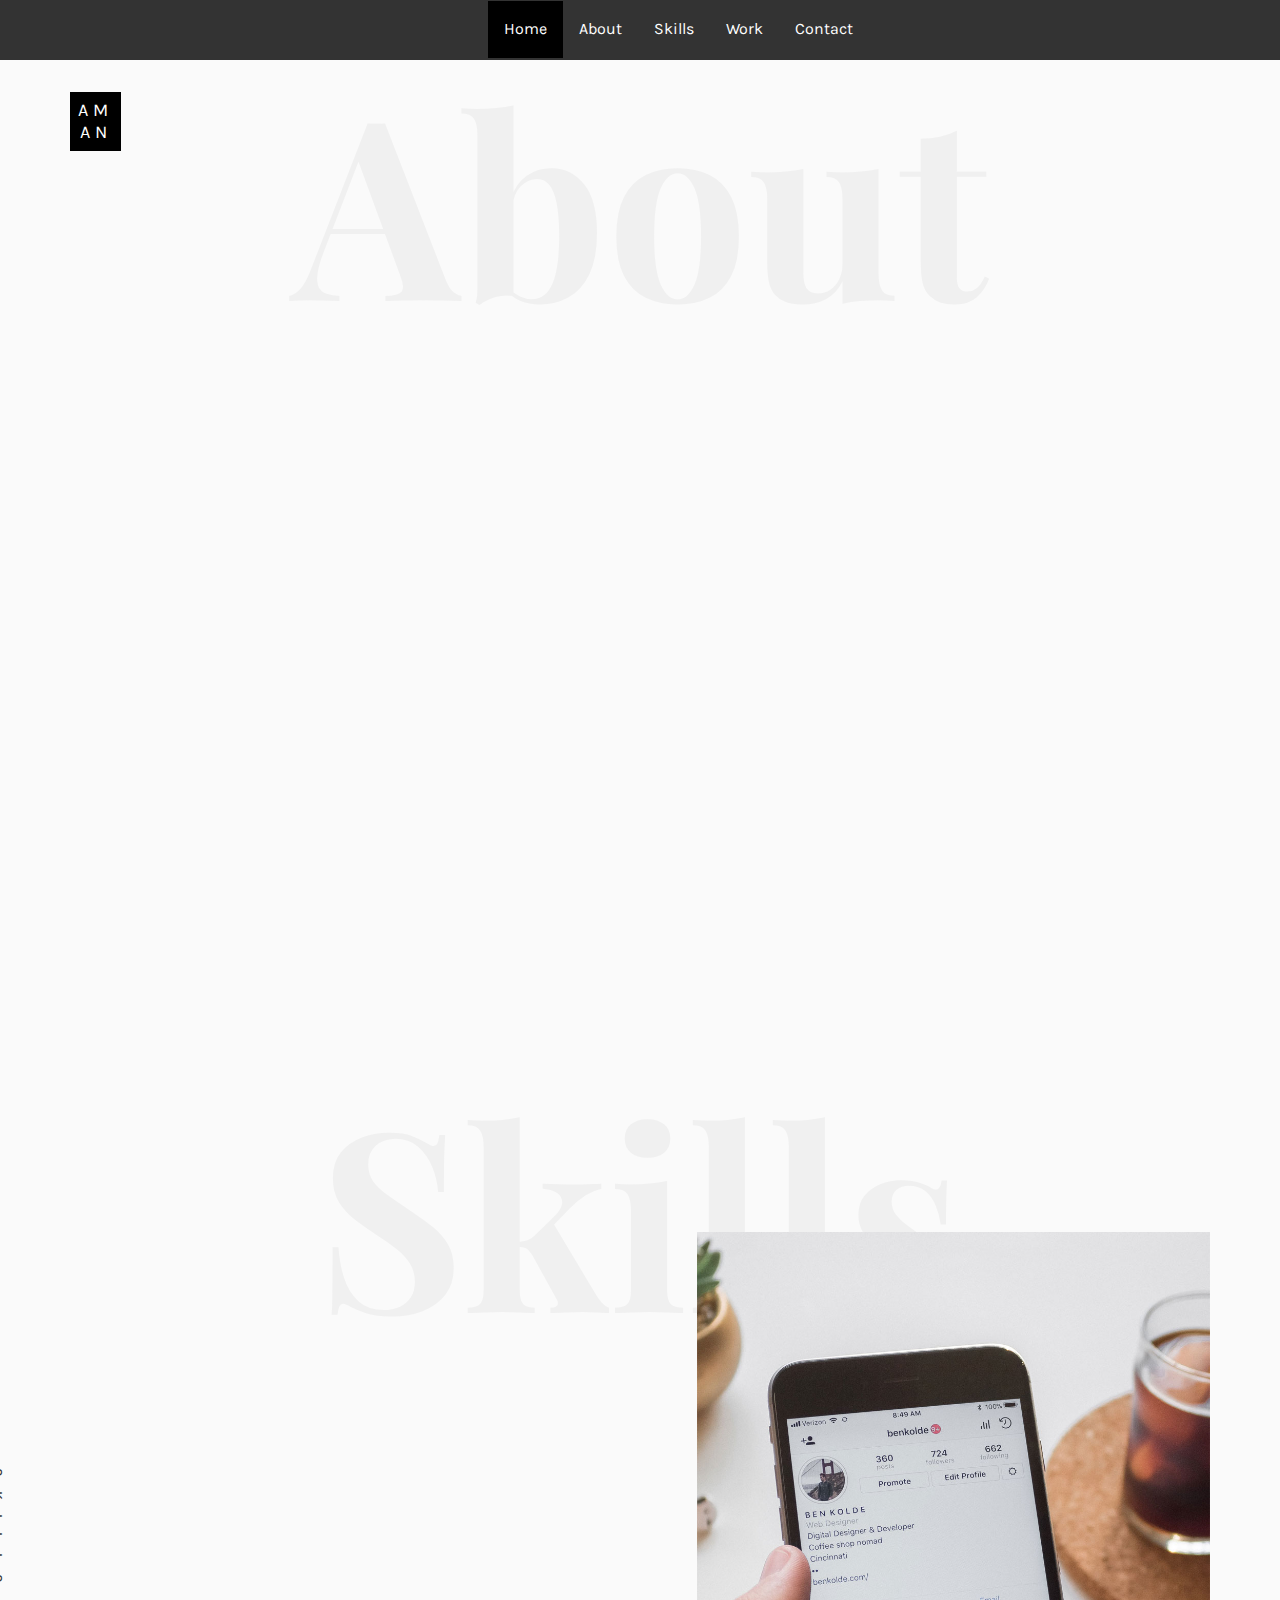
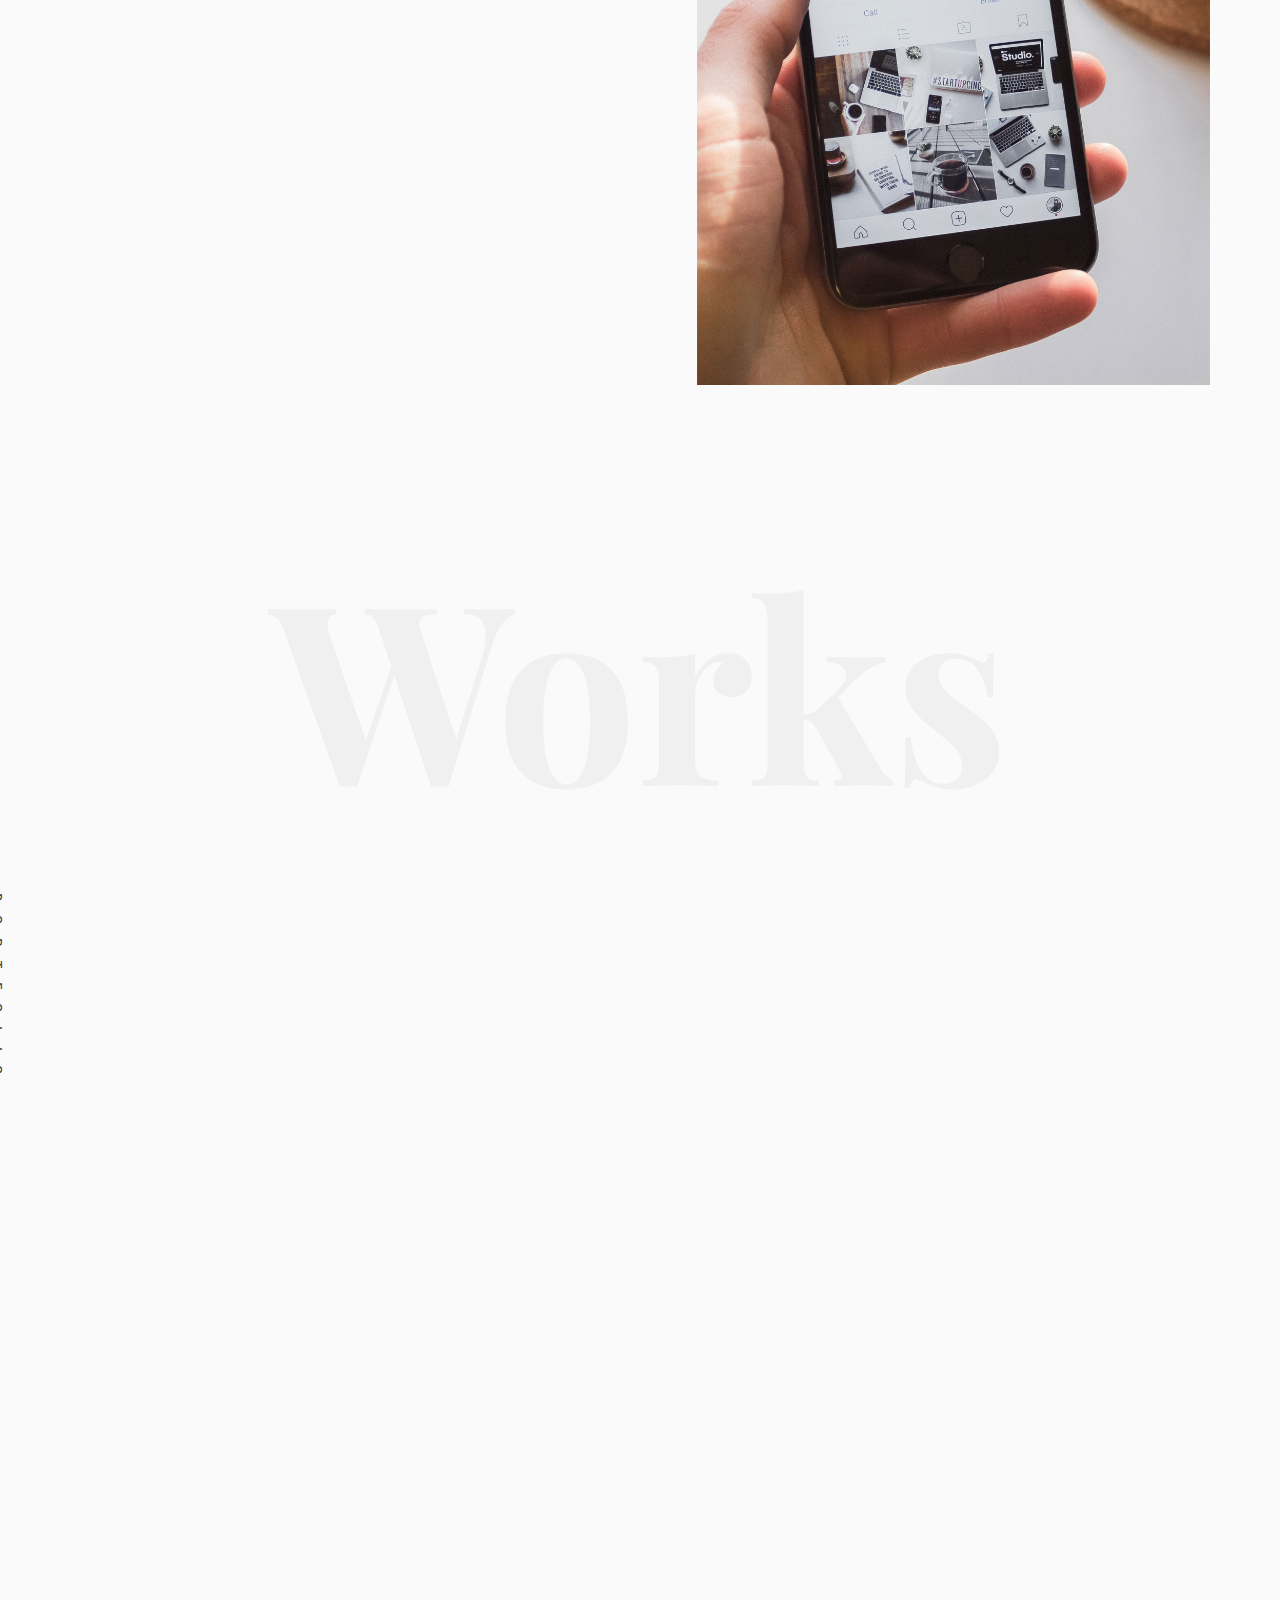
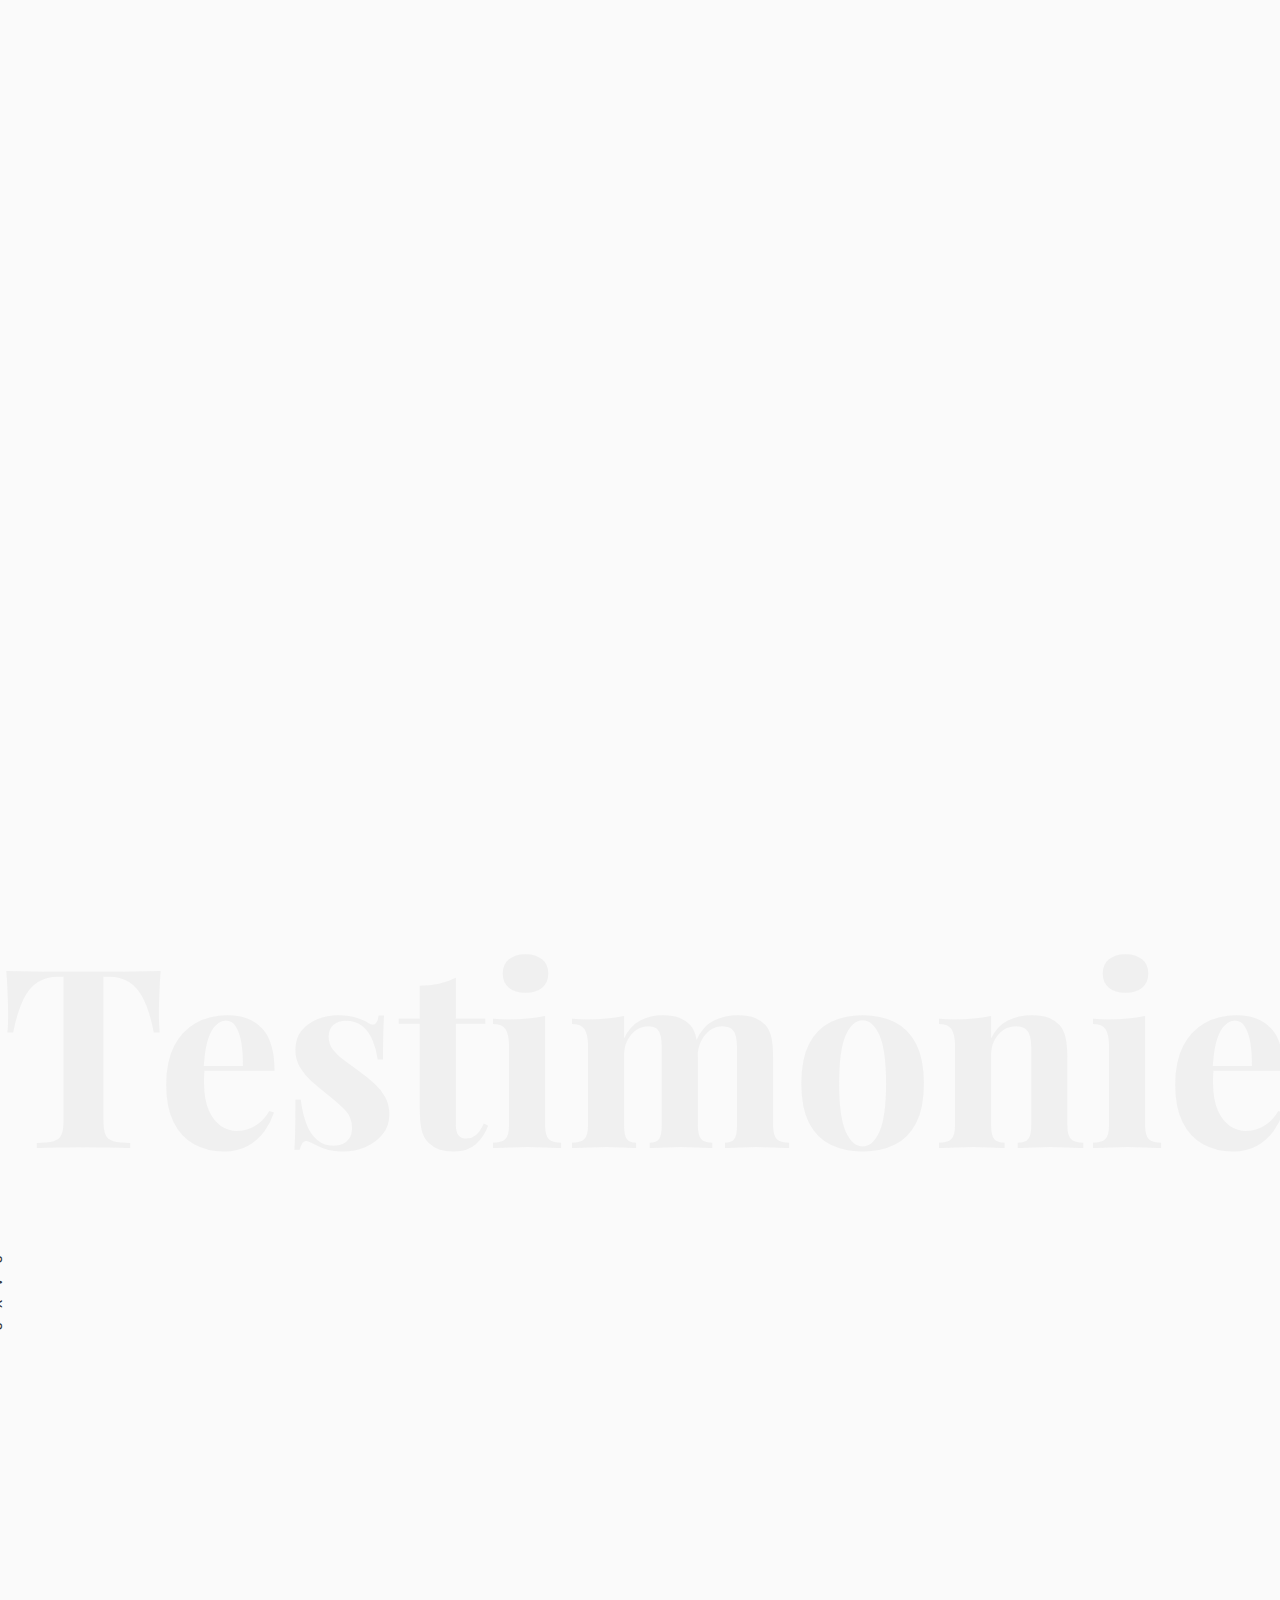
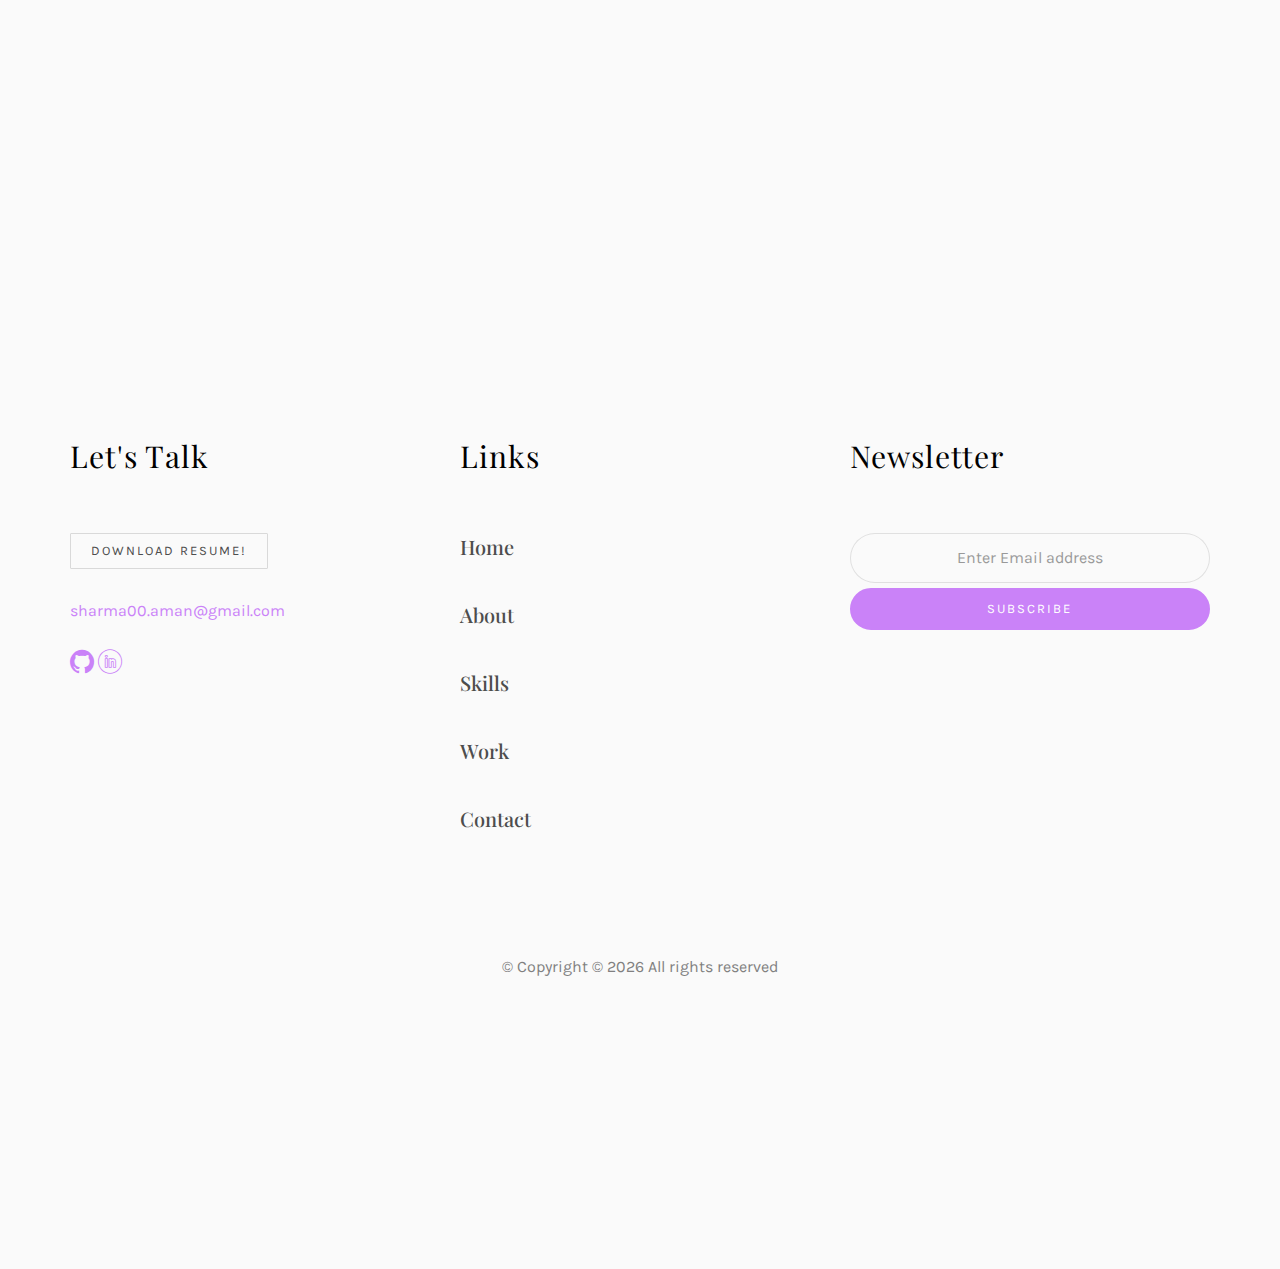
==== commit b892145d: "Update index.html" ====
--- a/index.html
+++ b/index.html
@@ -360,7 +360,7 @@
 					</div>
 
 				</div>
-
+			</div>
 
 			<div id="colorlib-testimony">
 				<div class="container">
